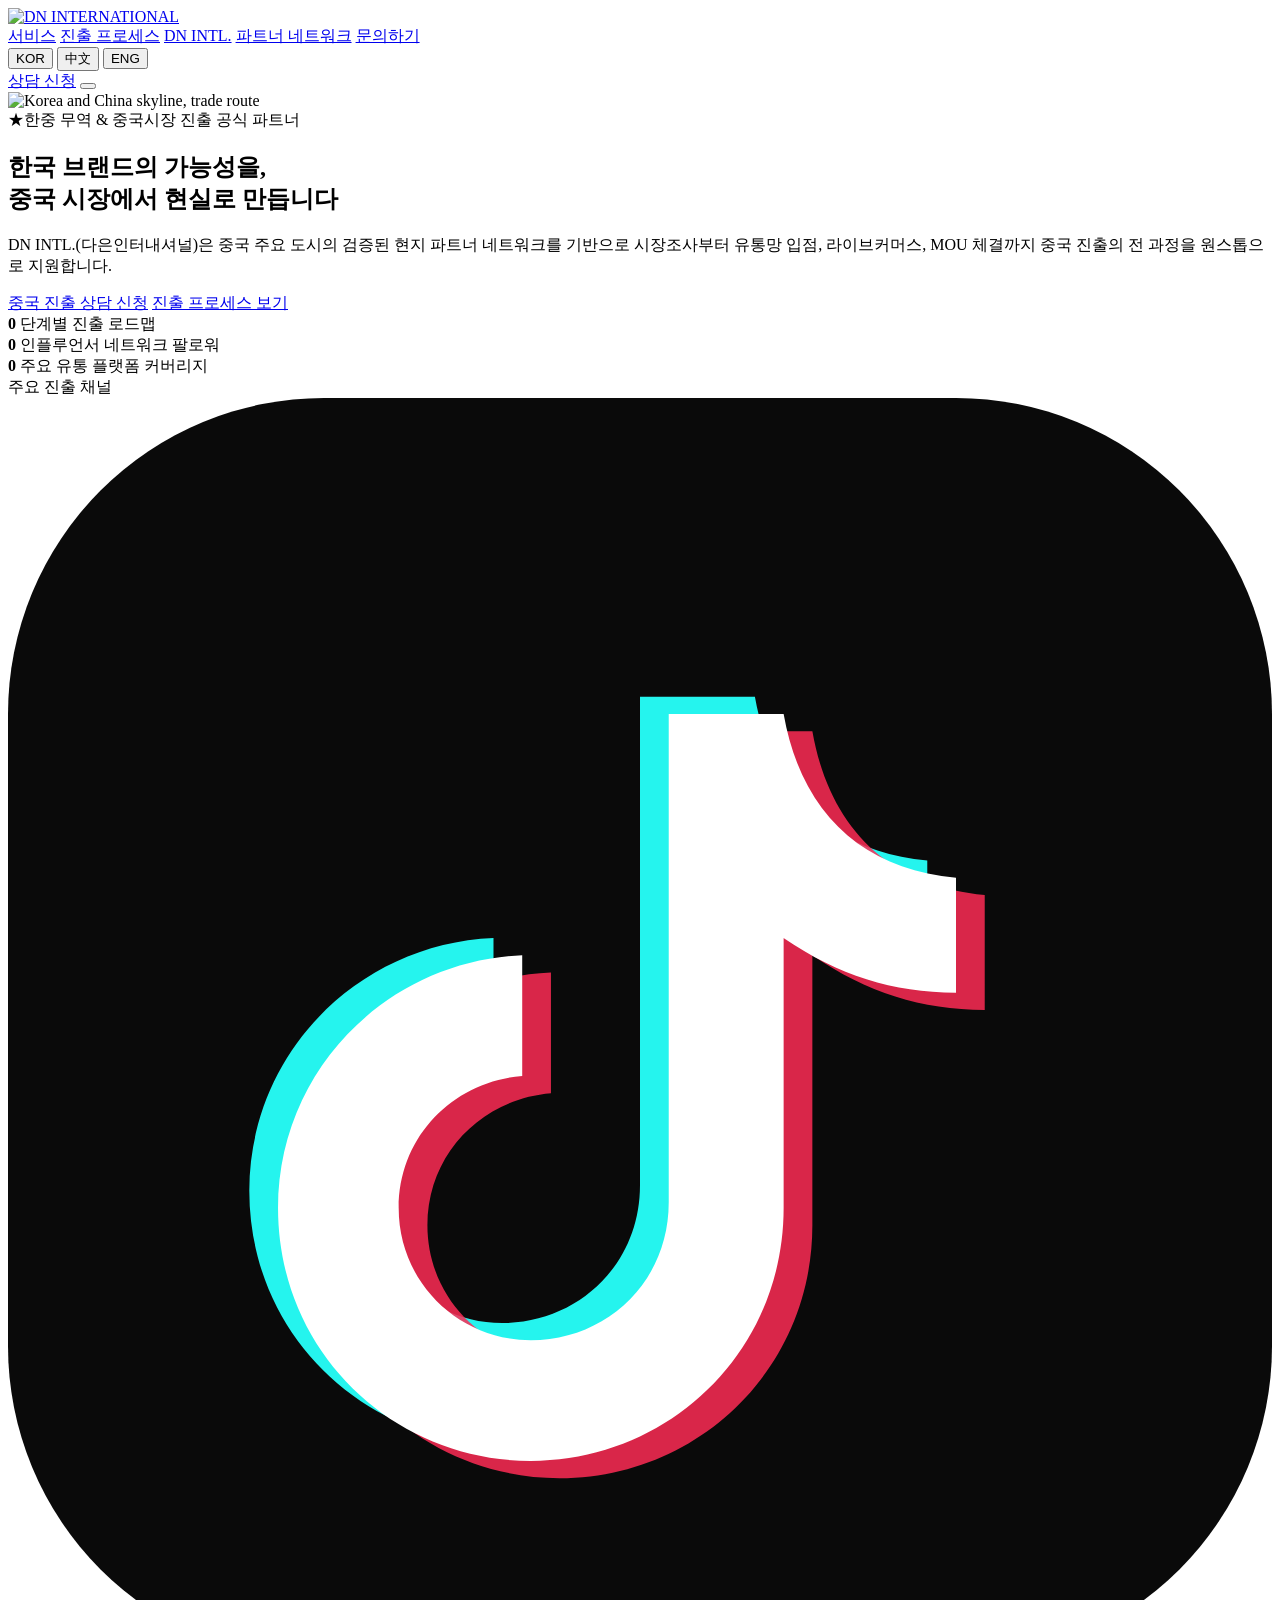
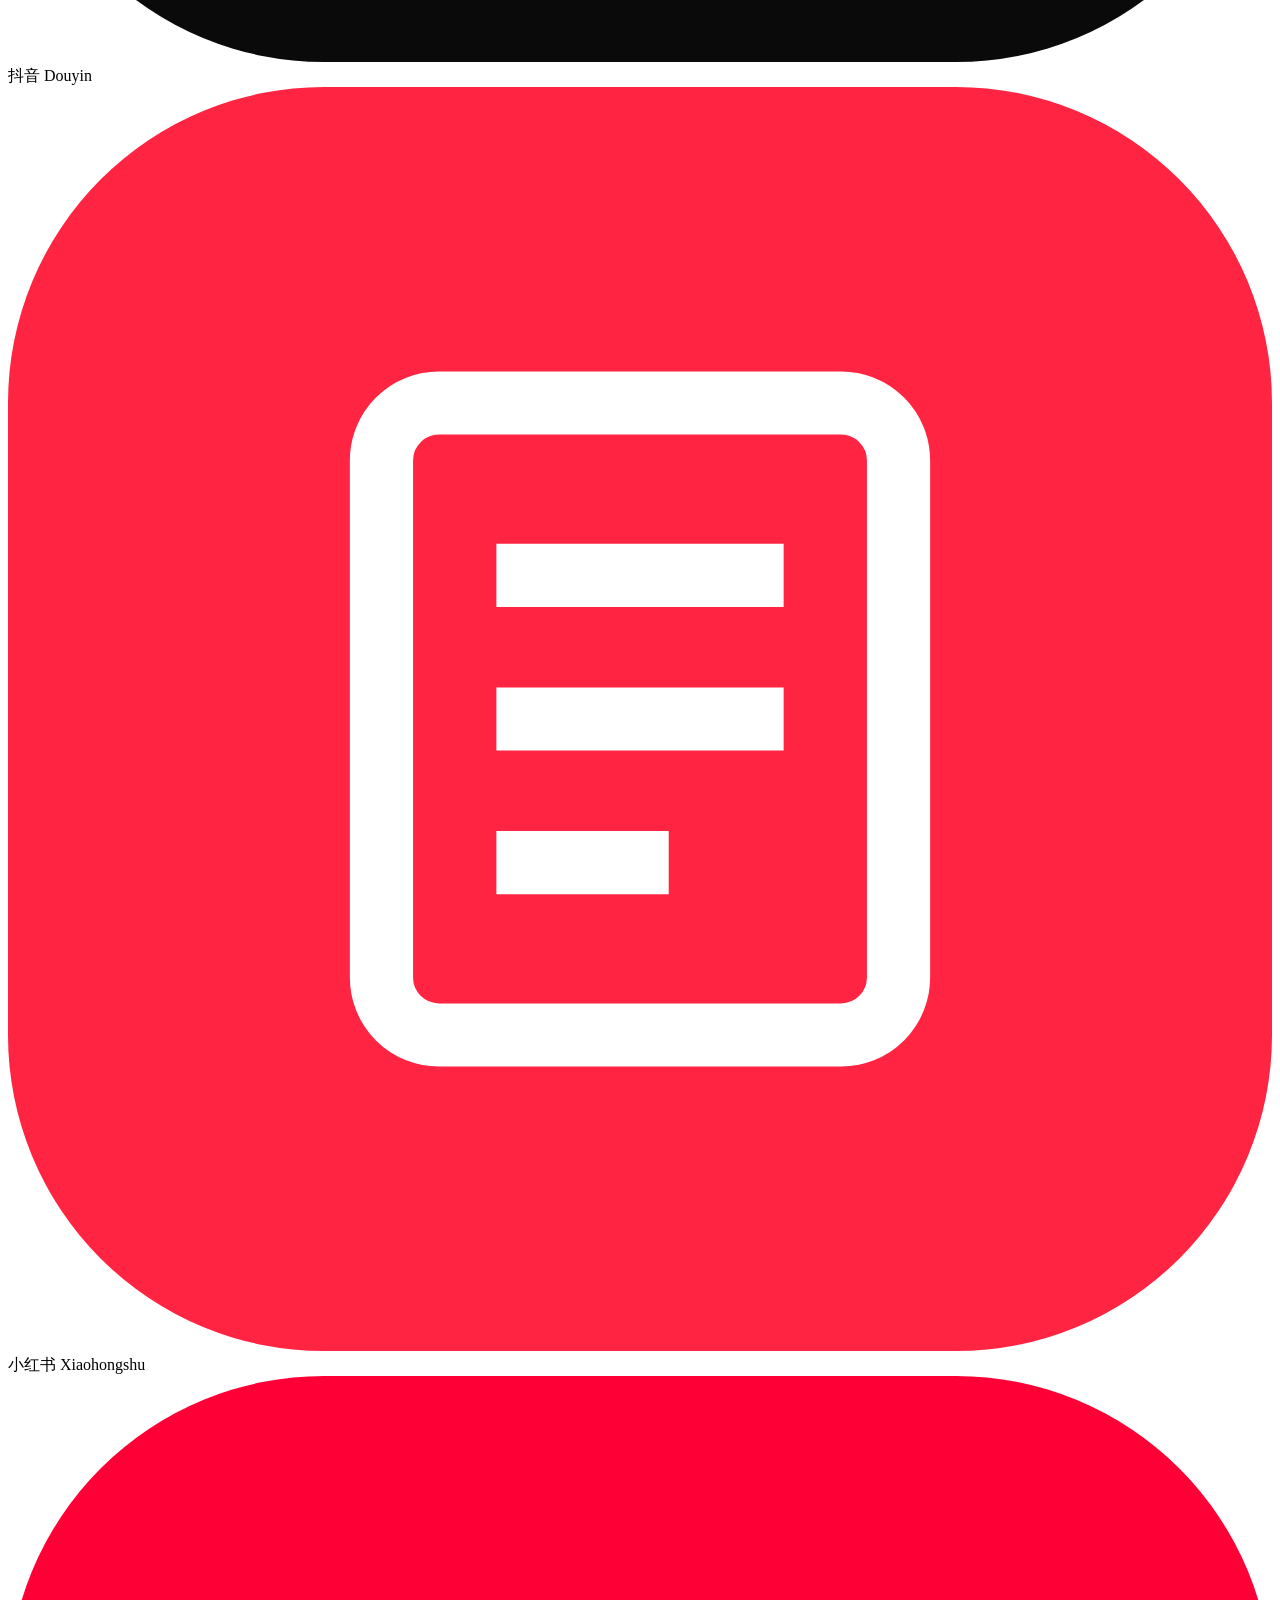
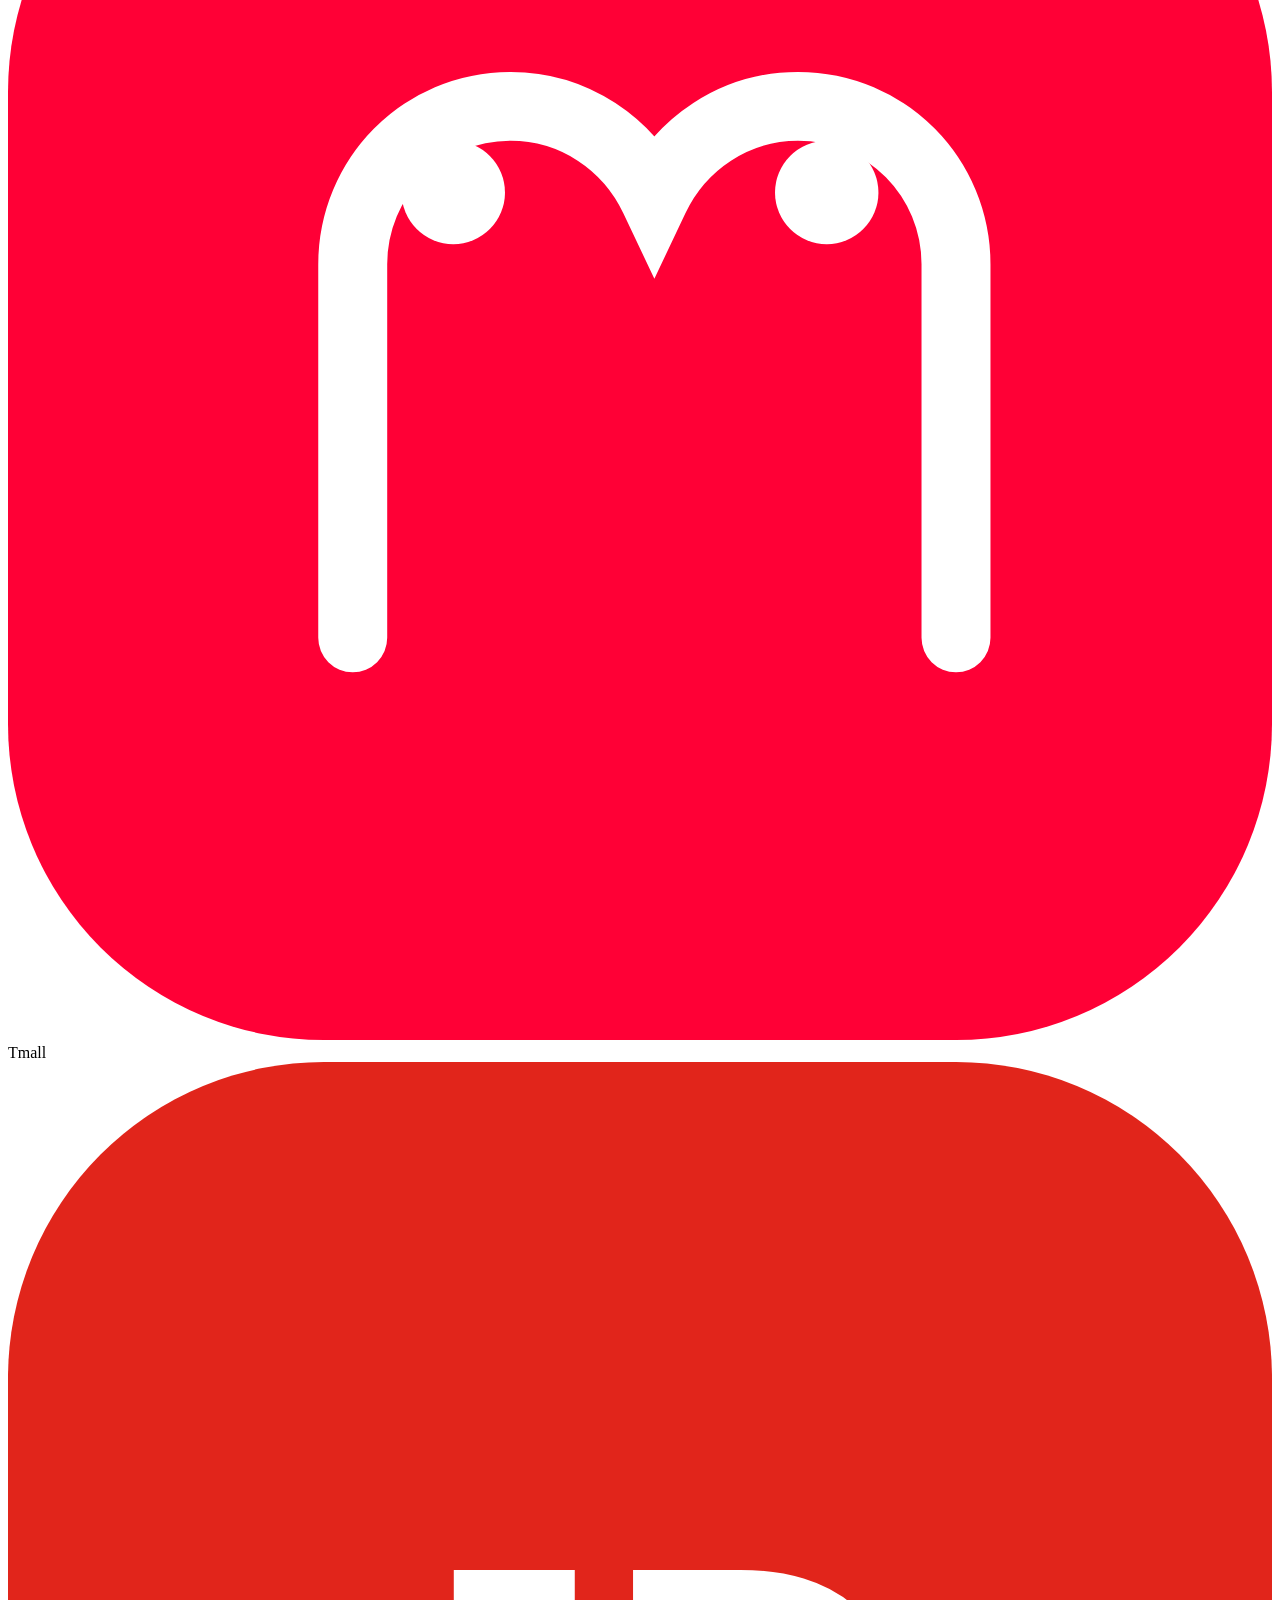
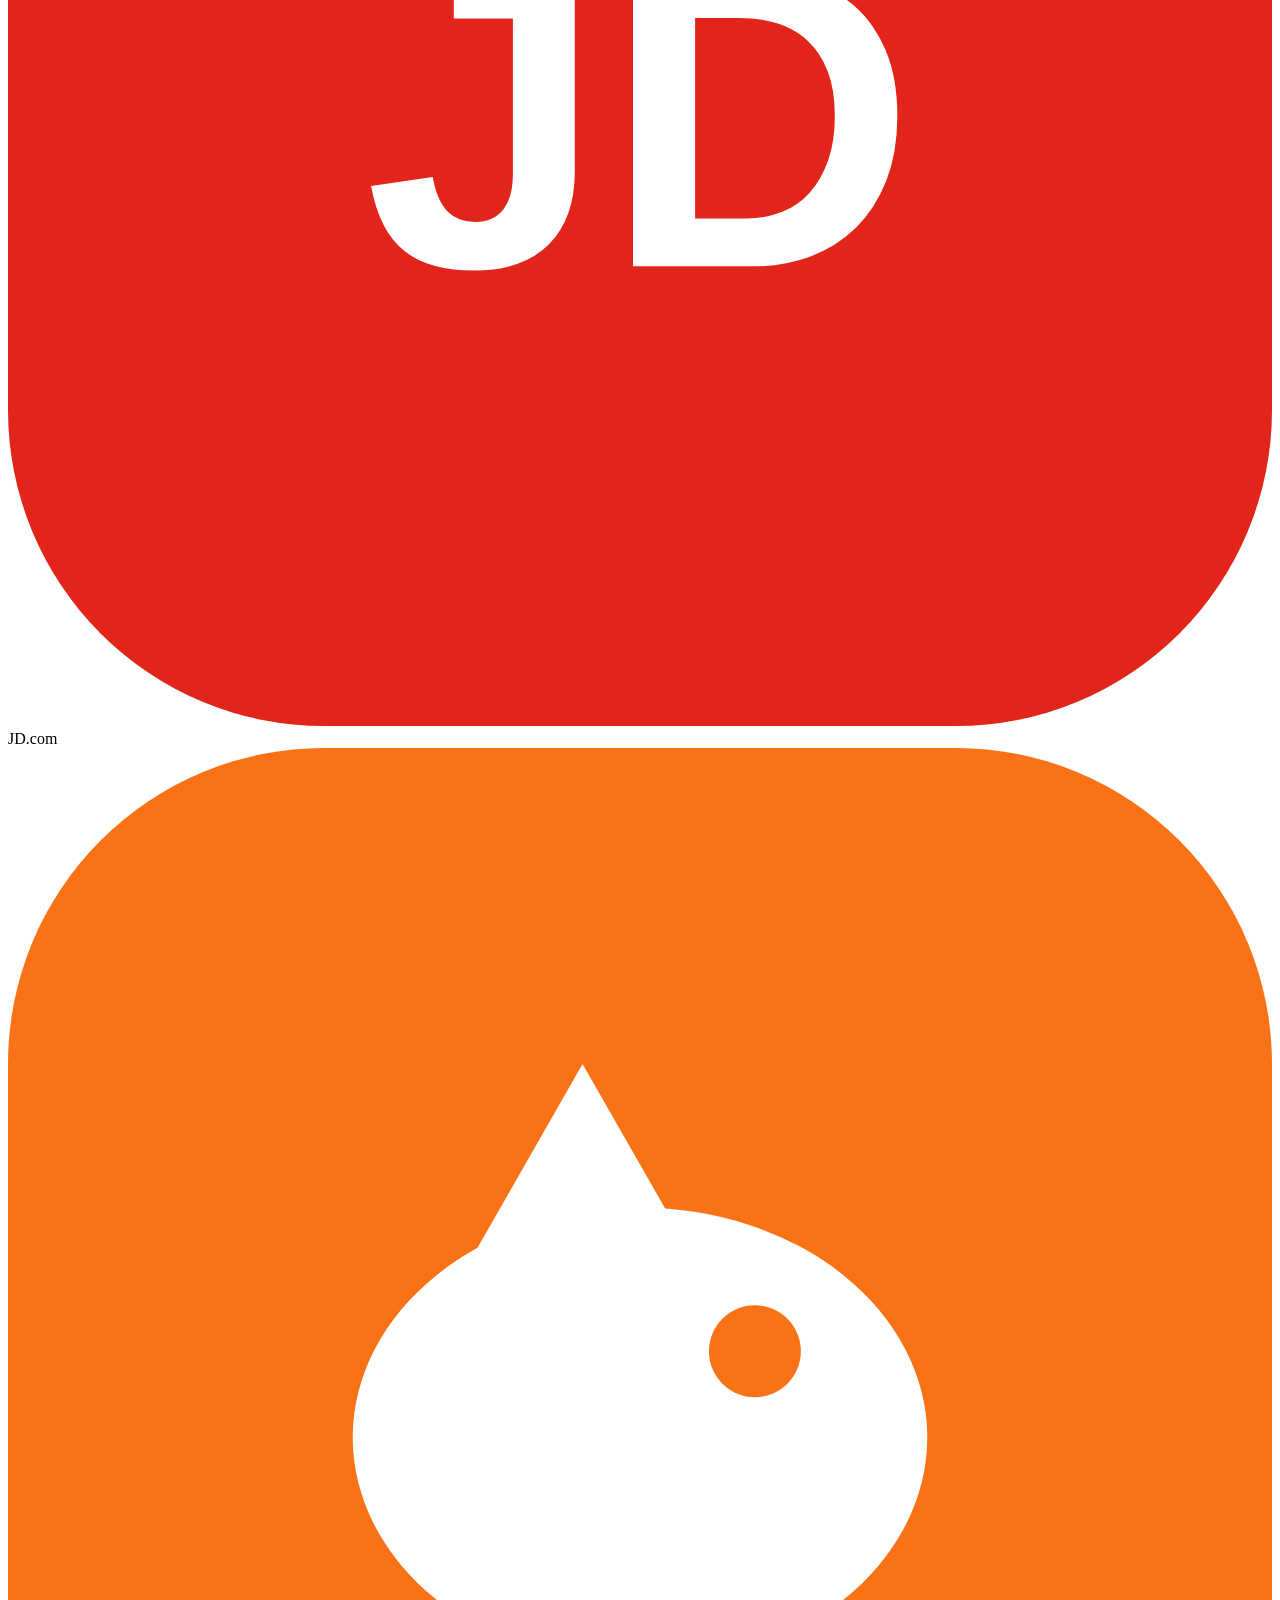
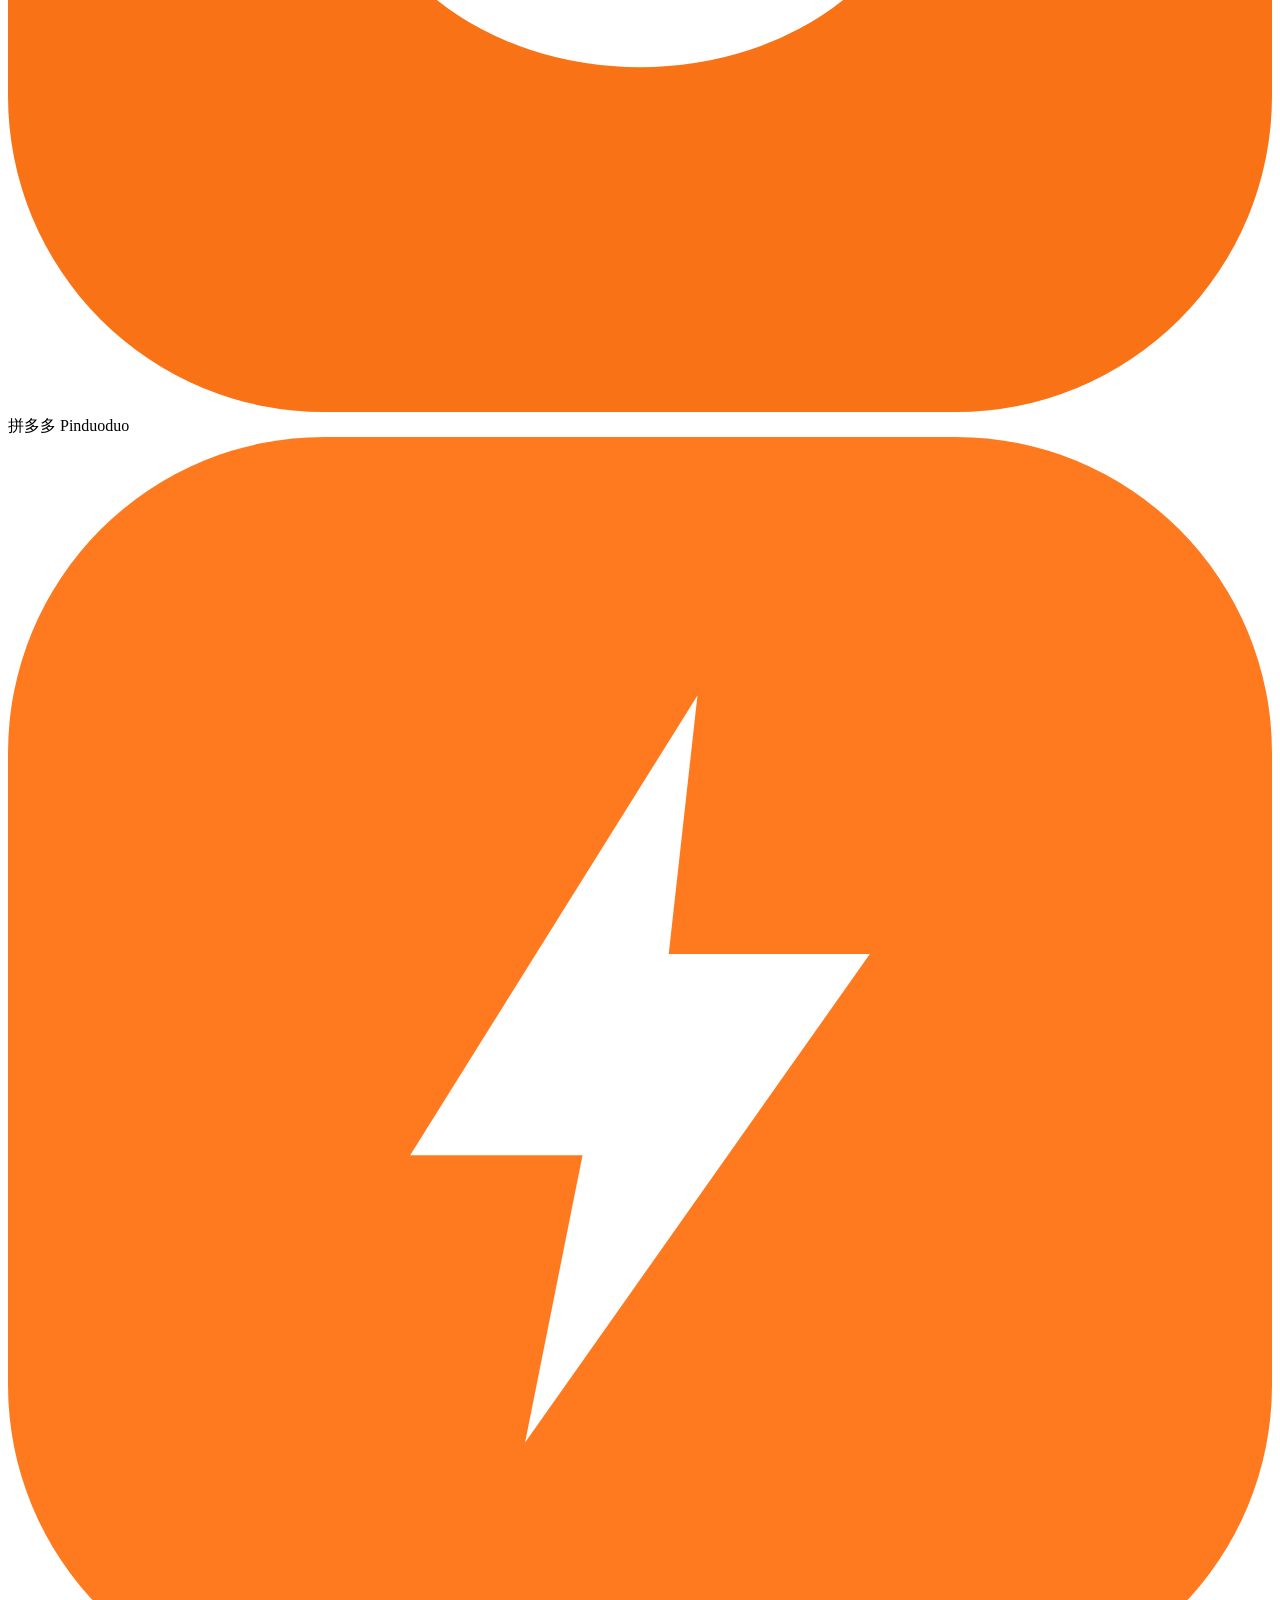
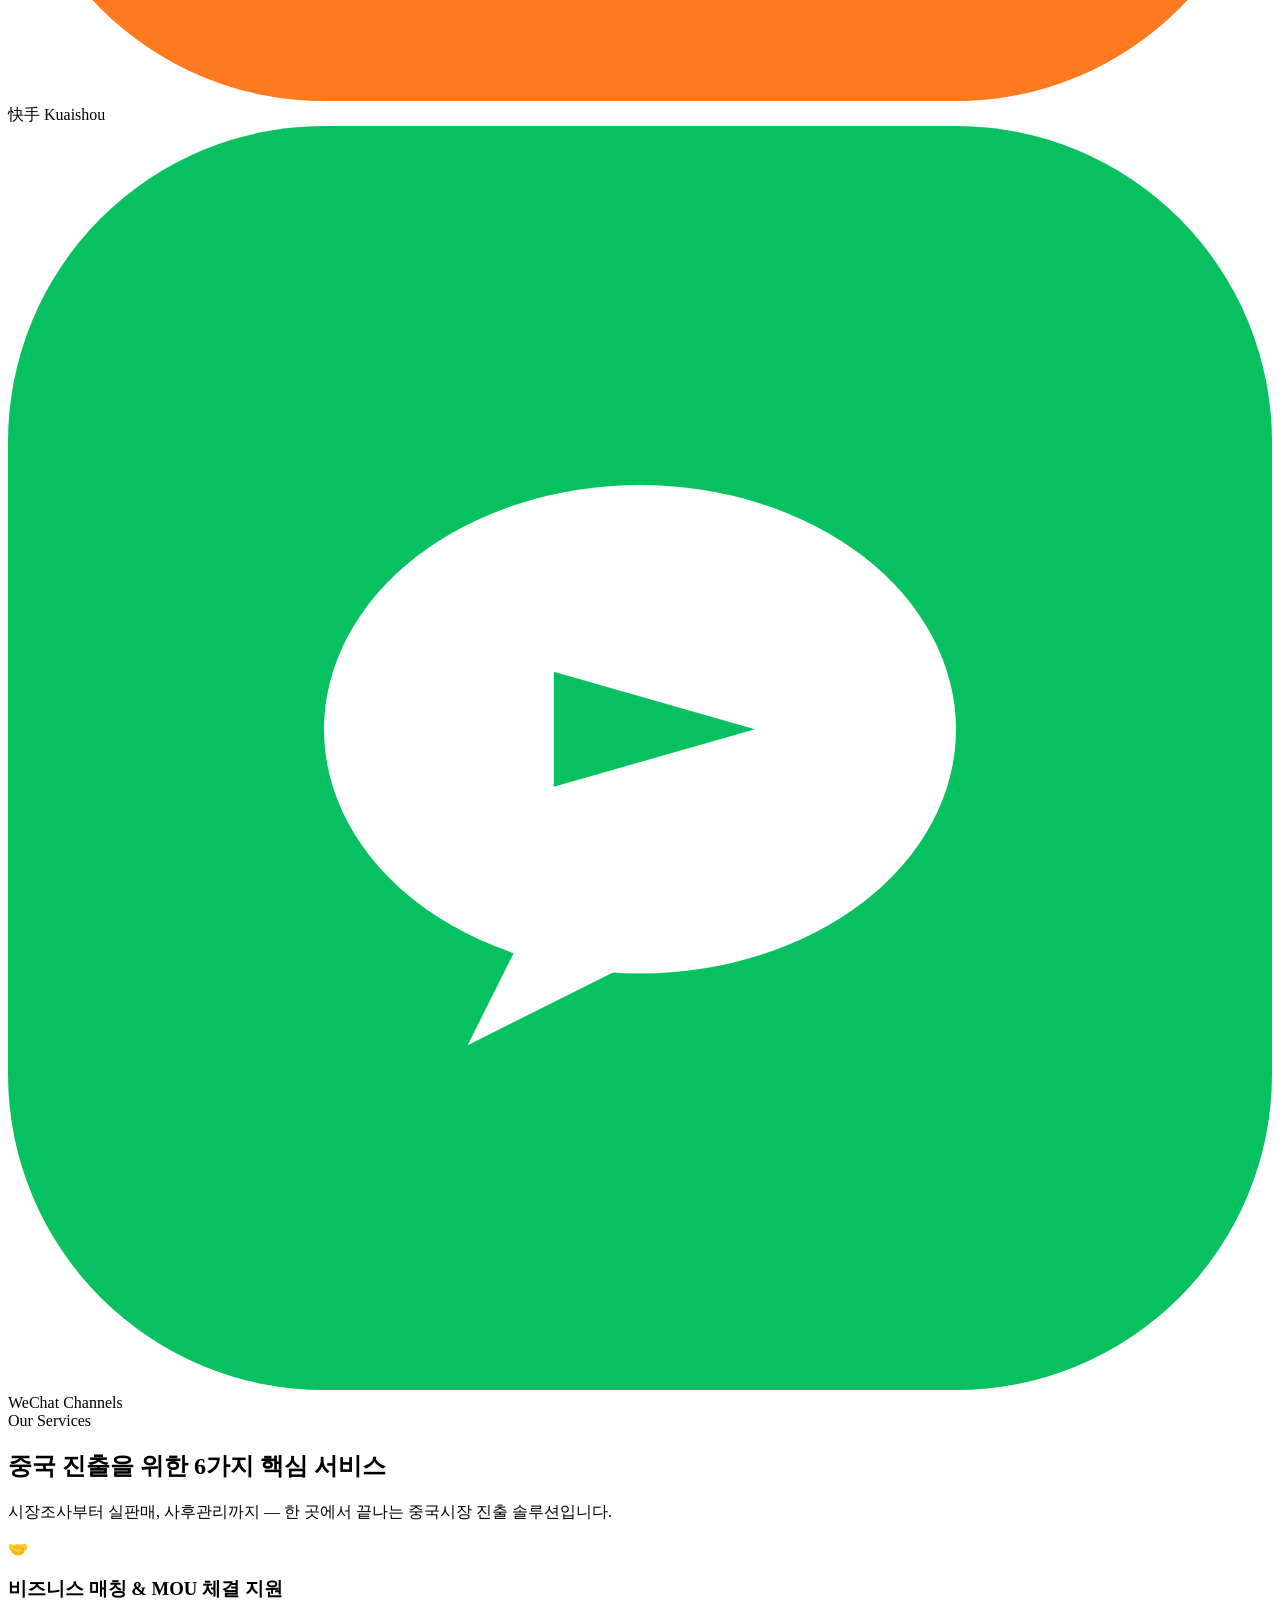
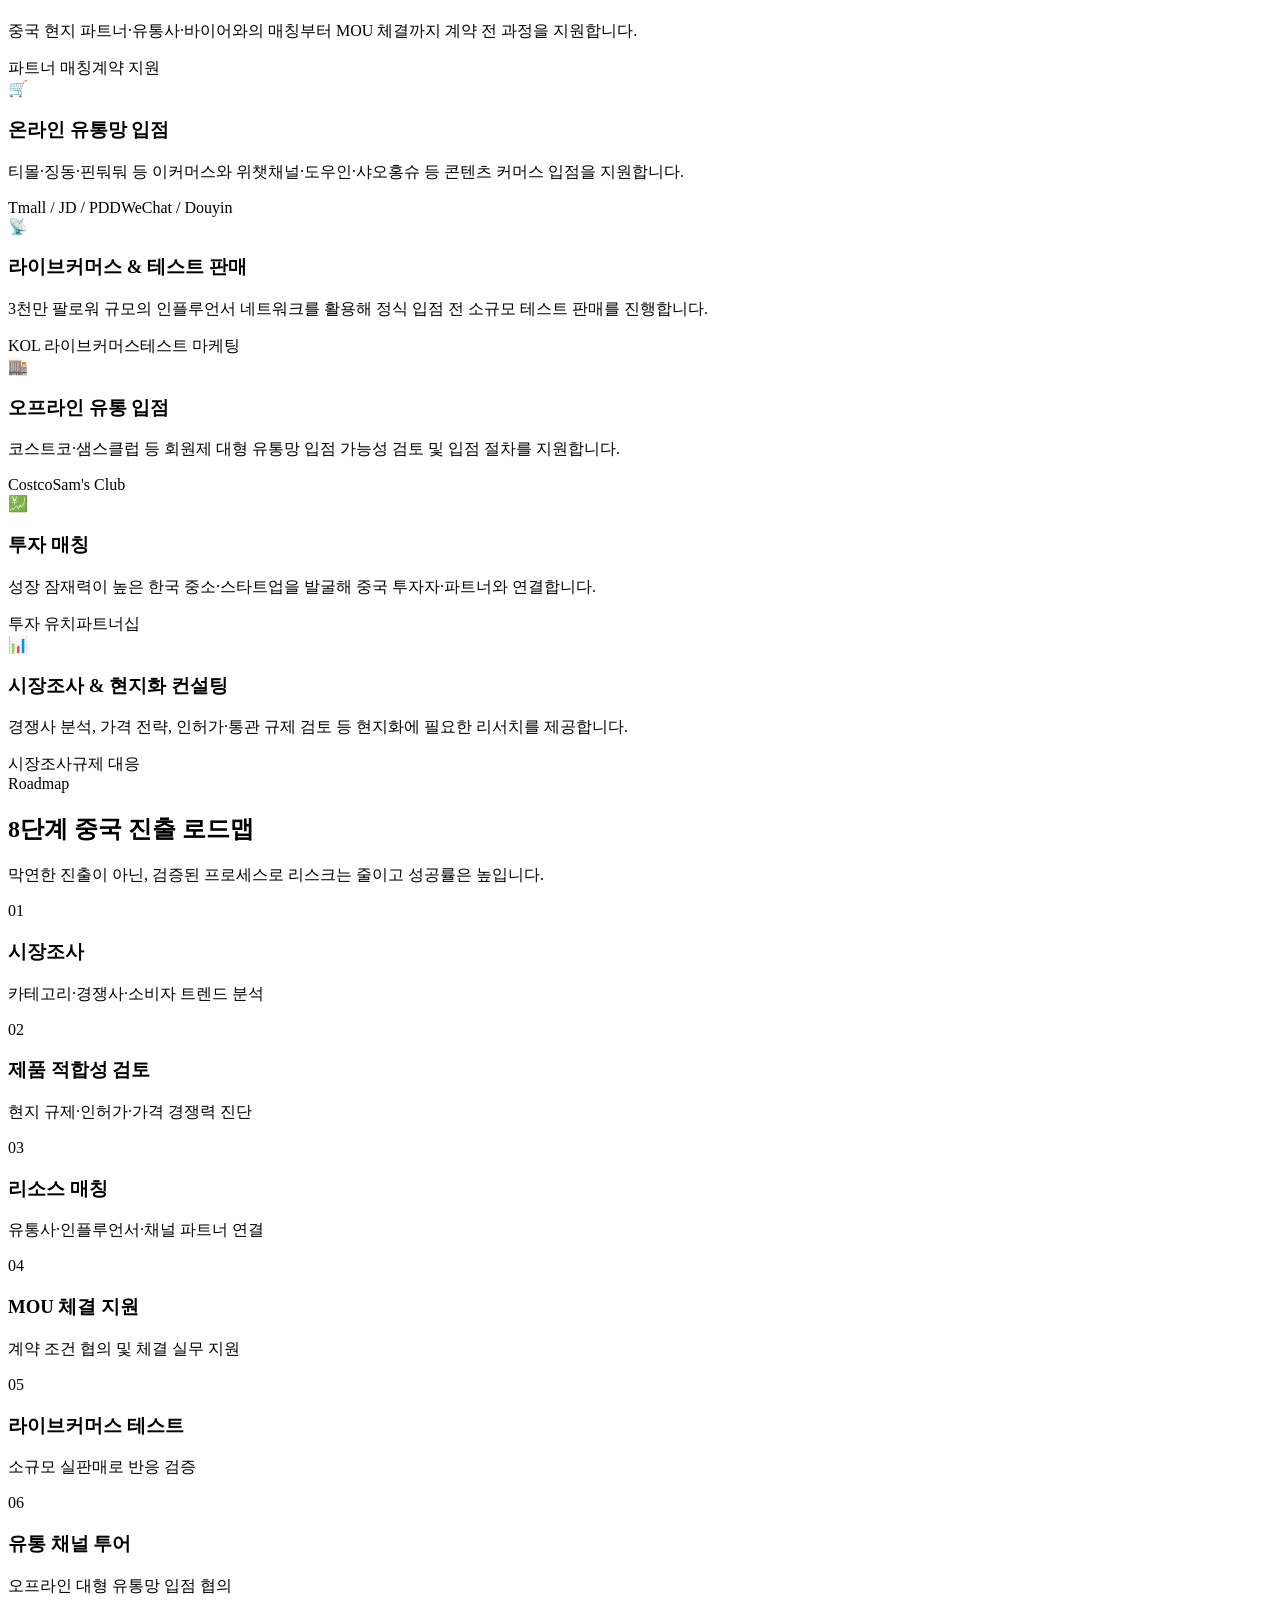
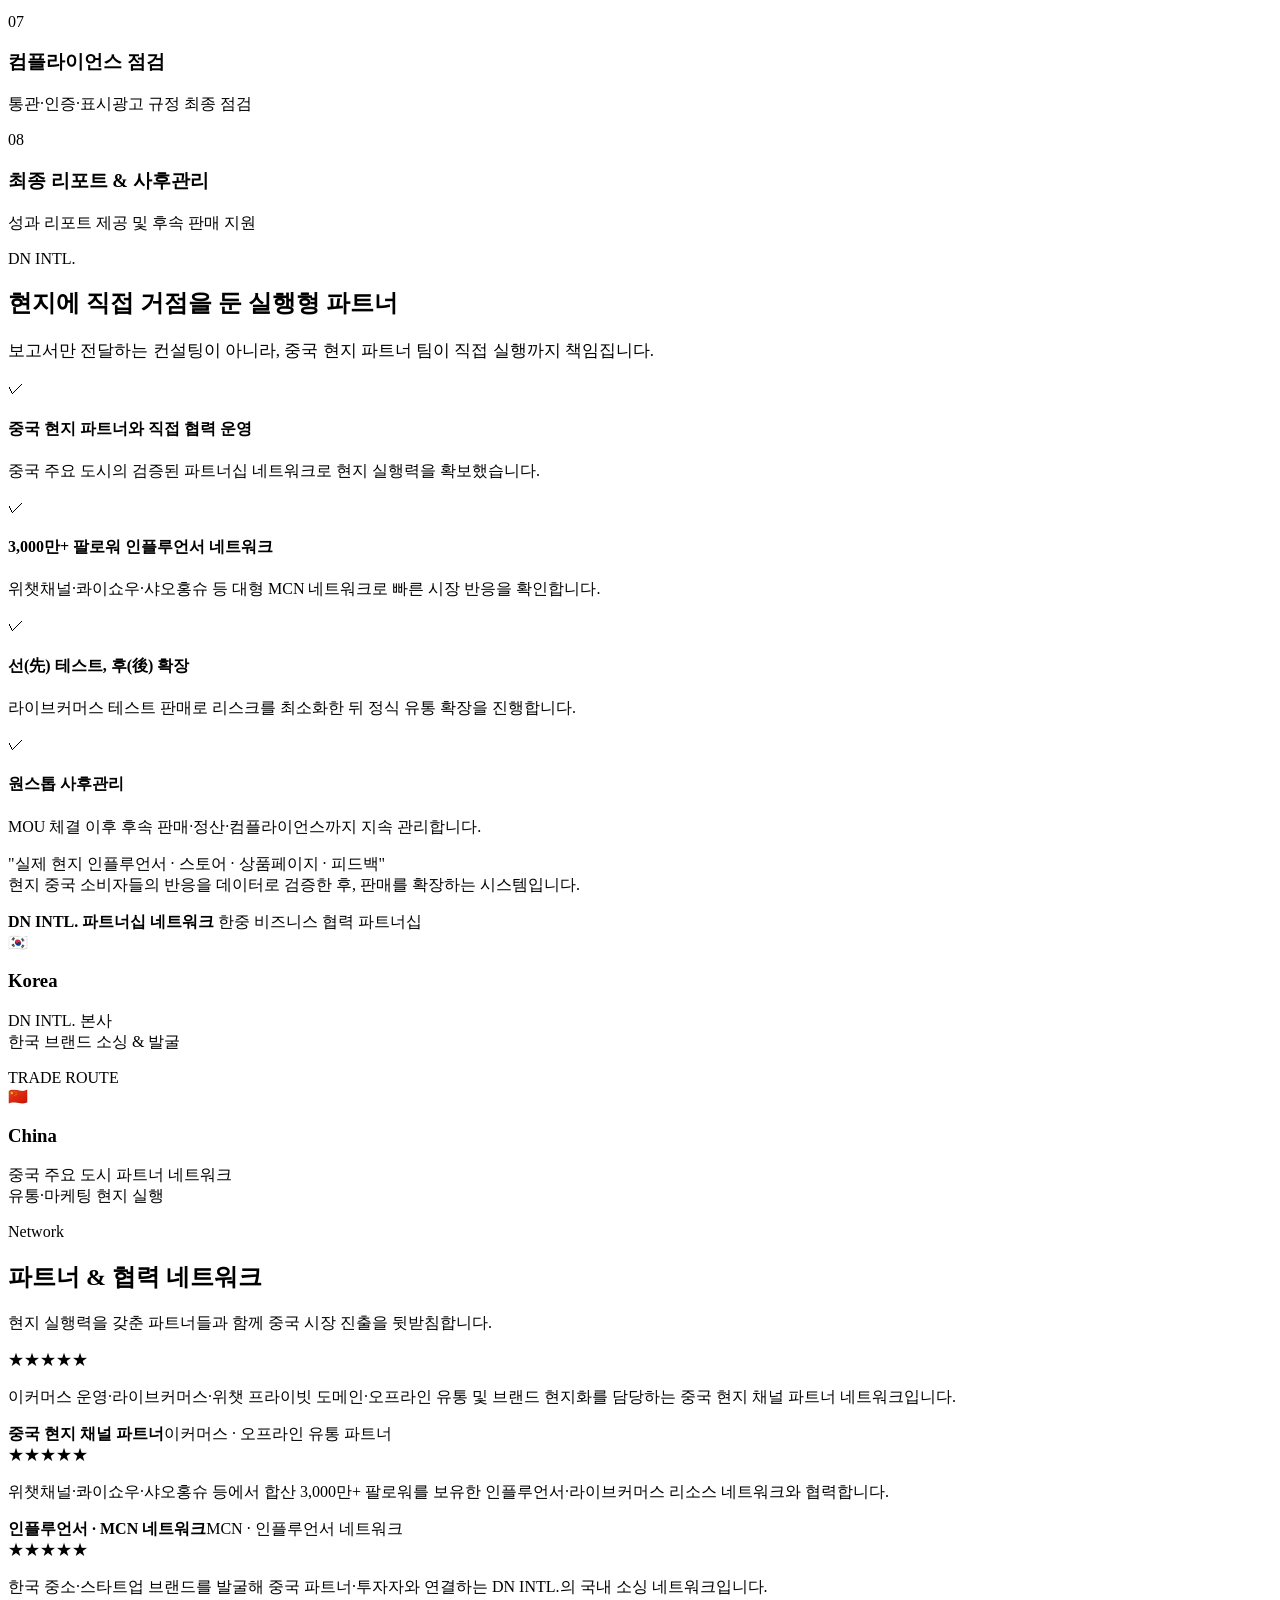
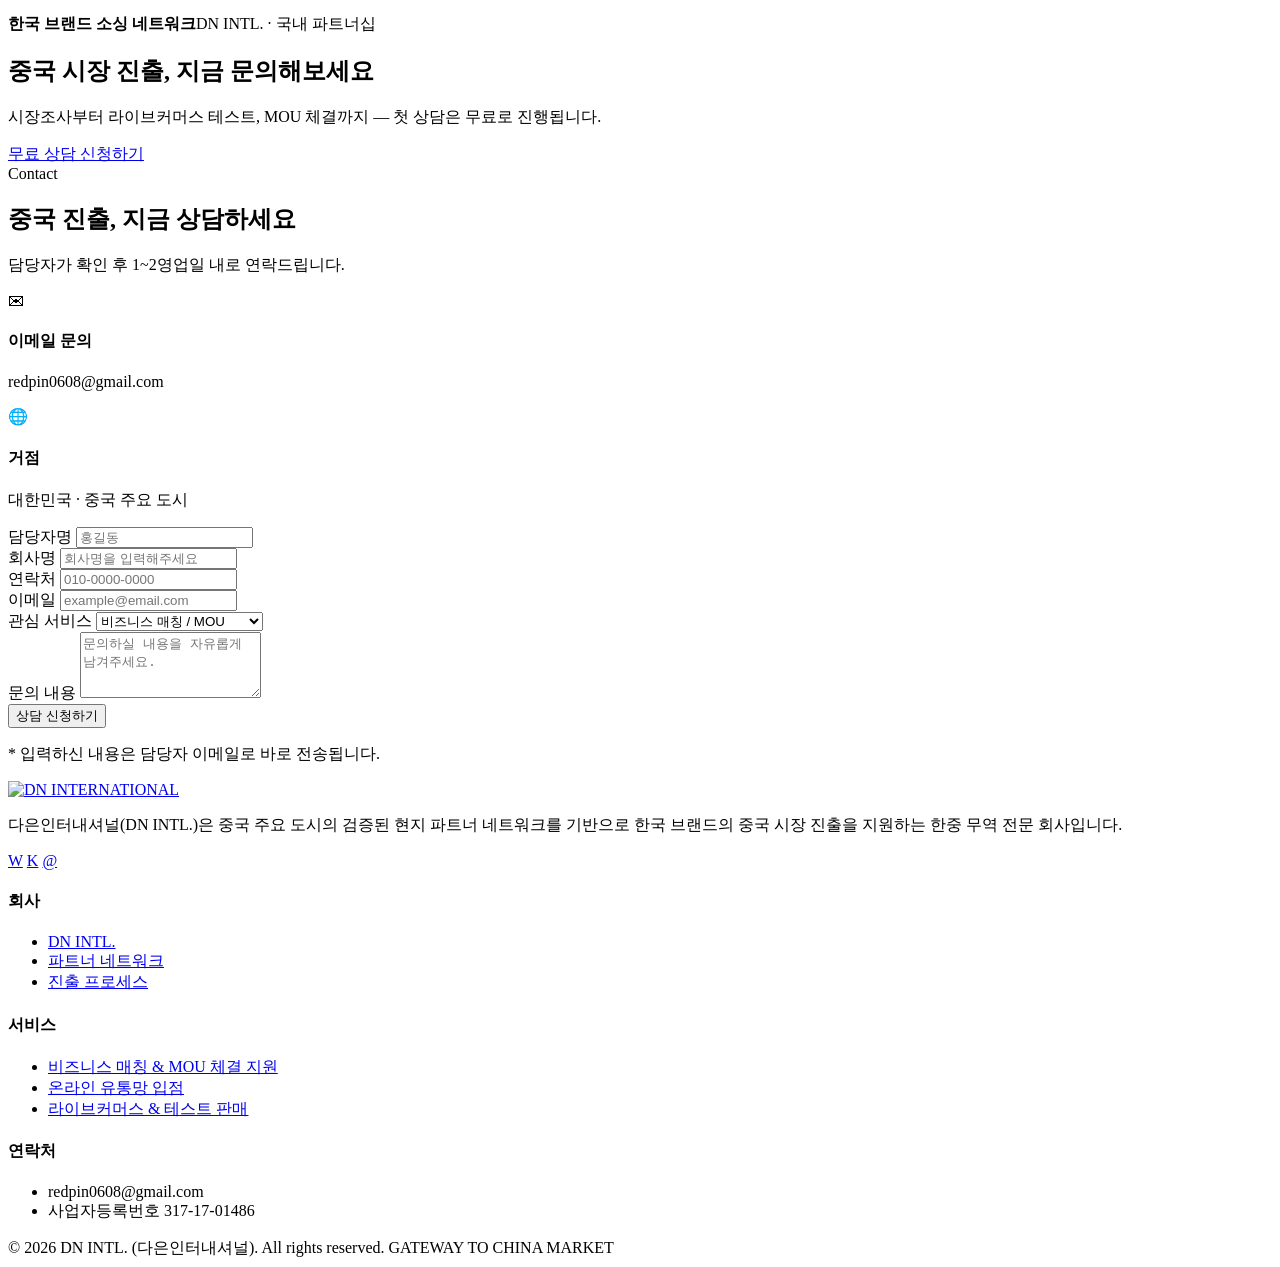
==== index.html @ 49a3643b "Add SEO foundations: favicon, Open Graph tags, robots.txt, sitemap.xml Lays the groundwork for searc" ====
<!doctype html>
<html lang="ko">
<head>
<meta charset="UTF-8">
<meta name="viewport" content="width=device-width, initial-scale=1.0">
<title>DN INTL. (다은인터내셔널) — 한중 무역 &amp; 중국시장 진출 파트너</title>
<meta name="description" content="다은인터내셔널(DN INTL.)은 검증된 중국 현지 파트너 네트워크와 함께 한국 브랜드의 중국 시장 진출을 돕는 한중 무역 전문 파트너입니다.">
<link rel="canonical" href="https://redpin0608-bit.github.io/dn-intl-website/">

<link rel="icon" type="image/png" sizes="32x32" href="assets/img/favicon-32.png">
<link rel="apple-touch-icon" sizes="180x180" href="assets/img/favicon-180.png">
<link rel="icon" type="image/png" sizes="512x512" href="assets/img/favicon-512.png">
<meta name="theme-color" content="#0b1526">

<meta property="og:type" content="website">
<meta property="og:locale" content="ko_KR">
<meta property="og:site_name" content="DN INTL.">
<meta property="og:url" content="https://redpin0608-bit.github.io/dn-intl-website/">
<meta property="og:title" content="DN INTL. (다은인터내셔널) — 한중 무역 & 중국시장 진출 파트너">
<meta property="og:description" content="다은인터내셔널(DN INTL.)은 검증된 중국 현지 파트너 네트워크와 함께 한국 브랜드의 중국 시장 진출을 돕는 한중 무역 전문 파트너입니다.">
<meta property="og:image" content="https://redpin0608-bit.github.io/dn-intl-website/assets/img/hero-banner.jpg">
<meta name="twitter:card" content="summary_large_image">
<meta name="twitter:title" content="DN INTL. (다은인터내셔널) — 한중 무역 & 중국시장 진출 파트너">
<meta name="twitter:description" content="다은인터내셔널(DN INTL.)은 검증된 중국 현지 파트너 네트워크와 함께 한국 브랜드의 중국 시장 진출을 돕는 한중 무역 전문 파트너입니다.">
<meta name="twitter:image" content="https://redpin0608-bit.github.io/dn-intl-website/assets/img/hero-banner.jpg">

<link rel="preconnect" href="https://fonts.googleapis.com">
<link href="https://fonts.googleapis.com/css2?family=Inter:wght@400;500;600;700;800&family=Noto+Sans+SC:wght@400;500;700;800&display=swap" rel="stylesheet">
<link rel="stylesheet" href="https://cdn.jsdelivr.net/gh/orioncactus/pretendard@v1.3.9/dist/web/static/pretendard.css">
<link rel="stylesheet" href="css/style.css">
</head>
<body>

<header class="site-header">
  <div class="container">
    <a href="#top" class="brand">
      <span class="brand-mark brand-mark--full"><img src="assets/img/logo-full.png" alt="DN INTERNATIONAL"></span>
    </a>
    <nav class="nav-main">
      <a href="#services" data-i18n="nav.services">서비스</a>
      <a href="#process" data-i18n="nav.process">진출 프로세스</a>
      <a href="#why" data-i18n="nav.why">DN INTL.</a>
      <a href="#partners" data-i18n="nav.partners">파트너 네트워크</a>
      <a href="#contact" data-i18n="nav.contact">문의하기</a>
    </nav>
    <div class="header-actions">
      <div class="lang-switch">
        <button type="button" data-lang="ko">KOR</button>
        <button type="button" data-lang="zh">中文</button>
        <button type="button" data-lang="en">ENG</button>
      </div>
      <a href="#contact" class="btn btn--dark btn--sm" data-i18n="nav.cta">상담 신청</a>
      <button class="nav-toggle" aria-label="menu" aria-expanded="false"><span></span></button>
    </div>
  </div>
</header>

<main id="top">
  <!-- Hero -->
  <section class="hero hero--photo">
    <img class="hero-photo" src="assets/img/hero-banner.jpg" alt="Korea and China skyline, trade route">
    <div class="hero-photo-overlay"></div>
    <div class="container">
      <div class="hero-copy">
        <span class="hero-badge"><span class="dot">★</span><span data-i18n="hero.badge">한중 무역 &amp; 중국시장 진출 공식 파트너</span></span>
        <h1 data-i18n-html="hero.title">한국 브랜드의 <span class="accent">가능성</span>을,<br>중국 시장에서 현실로 만듭니다</h1>
        <p class="lede" data-i18n="hero.lede">DN INTL.(다은인터내셔널)은 중국 주요 도시의 검증된 현지 파트너 네트워크를 기반으로 시장조사부터 유통망 입점, 라이브커머스, MOU 체결까지 중국 진출의 전 과정을 원스톱으로 지원합니다.</p>
        <div class="hero-cta">
          <a href="#contact" class="btn btn--primary" data-i18n="hero.cta1">중국 진출 상담 신청</a>
          <a href="#process" class="btn btn--ghost" data-i18n="hero.cta2">진출 프로세스 보기</a>
        </div>
        <div class="hero-stats">
          <div class="stat">
            <b><span data-count="8">0</span></b>
            <span data-i18n="hero.stat1">단계별 진출 로드맵</span>
          </div>
          <div class="stat">
            <b><span data-count="30" data-suffix="M+">0</span></b>
            <span data-i18n="hero.stat2">인플루언서 네트워크 팔로워</span>
          </div>
          <div class="stat">
            <b><span data-count="6" data-suffix="+">0</span></b>
            <span data-i18n="hero.stat3">주요 유통 플랫폼 커버리지</span>
          </div>
        </div>
      </div>
    </div>
  </section>

  <!-- Logo strip -->
  <div class="logo-strip">
    <div class="container">
      <span class="label" data-i18n="logostrip.label">주요 진출 채널</span>
      <div class="marks">
        <div class="logo-chip">
          <svg viewBox="0 0 44 44" xmlns="http://www.w3.org/2000/svg"><rect width="44" height="44" rx="11" fill="#0a0a0a"/>
            <path d="M27,11 c0.6,3.4 2.7,5.4 6,5.7 v4 c-2.2,0 -4.1,-0.6 -6,-1.9 v9.4 c0,5 -4,8.8 -8.8,8.8 c-4.8,0 -8.8,-3.8 -8.8,-8.8 c0,-4.8 3.8,-8.6 8.5,-8.8 v4.2 c-2.4,0.2 -4.3,2.1 -4.3,4.6 c0,2.6 2.1,4.6 4.6,4.6 c2.6,0 4.8,-2 4.8,-4.8 V11 Z" fill="#25F4EE" transform="translate(-1,-0.6)"/>
            <path d="M27,11 c0.6,3.4 2.7,5.4 6,5.7 v4 c-2.2,0 -4.1,-0.6 -6,-1.9 v9.4 c0,5 -4,8.8 -8.8,8.8 c-4.8,0 -8.8,-3.8 -8.8,-8.8 c0,-4.8 3.8,-8.6 8.5,-8.8 v4.2 c-2.4,0.2 -4.3,2.1 -4.3,4.6 c0,2.6 2.1,4.6 4.6,4.6 c2.6,0 4.8,-2 4.8,-4.8 V11 Z" fill="#FE2C55" transform="translate(1,0.6)" opacity="0.85"/>
            <path d="M27,11 c0.6,3.4 2.7,5.4 6,5.7 v4 c-2.2,0 -4.1,-0.6 -6,-1.9 v9.4 c0,5 -4,8.8 -8.8,8.8 c-4.8,0 -8.8,-3.8 -8.8,-8.8 c0,-4.8 3.8,-8.6 8.5,-8.8 v4.2 c-2.4,0.2 -4.3,2.1 -4.3,4.6 c0,2.6 2.1,4.6 4.6,4.6 c2.6,0 4.8,-2 4.8,-4.8 V11 Z" fill="#ffffff"/>
          </svg>
          <span>抖音 Douyin</span>
        </div>
        <div class="logo-chip">
          <svg viewBox="0 0 44 44" xmlns="http://www.w3.org/2000/svg"><rect width="44" height="44" rx="11" fill="#FF2442"/>
            <rect x="13" y="11" width="18" height="22" rx="2" fill="none" stroke="#fff" stroke-width="2.2"/>
            <line x1="17" y1="17" x2="27" y2="17" stroke="#fff" stroke-width="2.2"/>
            <line x1="17" y1="22" x2="27" y2="22" stroke="#fff" stroke-width="2.2"/>
            <line x1="17" y1="27" x2="23" y2="27" stroke="#fff" stroke-width="2.2"/>
          </svg>
          <span>小红书 Xiaohongshu</span>
        </div>
        <div class="logo-chip">
          <svg viewBox="0 0 44 44" xmlns="http://www.w3.org/2000/svg"><rect width="44" height="44" rx="11" fill="#FF0036"/>
            <path d="M12,30 V17 c0,-3 2.4,-5.5 5.5,-5.5 c2.2,0 4.1,1.3 5,3.2 c0.9,-1.9 2.8,-3.2 5,-3.2 c3.1,0 5.5,2.5 5.5,5.5 v13" fill="none" stroke="#fff" stroke-width="2.4" stroke-linecap="round"/>
            <circle cx="15.5" cy="14.5" r="1.8" fill="#fff"/><circle cx="28.5" cy="14.5" r="1.8" fill="#fff"/>
          </svg>
          <span>Tmall</span>
        </div>
        <div class="logo-chip">
          <svg viewBox="0 0 44 44" xmlns="http://www.w3.org/2000/svg"><rect width="44" height="44" rx="11" fill="#E1251B"/>
            <text x="22" y="28" font-family="Arial, sans-serif" font-size="15" font-weight="800" fill="#fff" text-anchor="middle">JD</text>
          </svg>
          <span>JD.com</span>
        </div>
        <div class="logo-chip">
          <svg viewBox="0 0 44 44" xmlns="http://www.w3.org/2000/svg"><rect width="44" height="44" rx="11" fill="#F97316"/>
            <ellipse cx="22" cy="24" rx="10" ry="8" fill="#fff"/>
            <polygon points="16,18 20,11 24,18" fill="#fff"/>
            <circle cx="26" cy="21" r="1.6" fill="#F97316"/>
          </svg>
          <span>拼多多 Pinduoduo</span>
        </div>
        <div class="logo-chip">
          <svg viewBox="0 0 44 44" xmlns="http://www.w3.org/2000/svg"><rect width="44" height="44" rx="11" fill="#FF7A1E"/>
            <polygon points="24,9 14,25 20,25 18,35 30,18 23,18" fill="#fff"/>
          </svg>
          <span>快手 Kuaishou</span>
        </div>
        <div class="logo-chip">
          <svg viewBox="0 0 44 44" xmlns="http://www.w3.org/2000/svg"><rect width="44" height="44" rx="11" fill="#07C160"/>
            <ellipse cx="22" cy="21" rx="11" ry="8.5" fill="#fff"/>
            <polygon points="16,32 19,26 24,28" fill="#fff"/>
            <polygon points="19,19 26,21 19,23" fill="#07C160"/>
          </svg>
          <span>WeChat Channels</span>
        </div>
      </div>
    </div>
  </div>

  <!-- Services -->
  <section class="section" id="services">
    <div class="container">
      <div class="section-head center reveal">
        <span class="eyebrow" data-i18n="services.eyebrow">Our Services</span>
        <h2 data-i18n="services.title">중국 진출을 위한 6가지 핵심 서비스</h2>
        <p data-i18n="services.lede">시장조사부터 실판매, 사후관리까지 — 한 곳에서 끝나는 중국시장 진출 솔루션입니다.</p>
      </div>
      <div class="services-grid">
        <div class="service-card reveal">
          <div class="icon">🤝</div>
          <h3 data-i18n="services.s1.title">비즈니스 매칭 &amp; MOU 체결 지원</h3>
          <p data-i18n="services.s1.desc">중국 현지 파트너·유통사·바이어와의 매칭부터 MOU 체결까지 계약 전 과정을 지원합니다.</p>
          <div class="tag-list"><span data-i18n="services.s1.tag1">파트너 매칭</span><span data-i18n="services.s1.tag2">계약 지원</span></div>
        </div>
        <div class="service-card reveal">
          <div class="icon">🛒</div>
          <h3 data-i18n="services.s2.title">온라인 유통망 입점</h3>
          <p data-i18n="services.s2.desc">티몰·징동·핀둬둬 등 이커머스와 위챗채널·도우인·샤오홍슈 등 콘텐츠 커머스 입점을 지원합니다.</p>
          <div class="tag-list"><span>Tmall / JD / PDD</span><span>WeChat / Douyin</span></div>
        </div>
        <div class="service-card reveal">
          <div class="icon">📡</div>
          <h3 data-i18n="services.s3.title">라이브커머스 &amp; 테스트 판매</h3>
          <p data-i18n="services.s3.desc">3천만 팔로워 규모의 인플루언서 네트워크를 활용해 정식 입점 전 소규모 테스트 판매를 진행합니다.</p>
          <div class="tag-list"><span data-i18n="services.s3.tag1">KOL 라이브커머스</span><span data-i18n="services.s3.tag2">테스트 마케팅</span></div>
        </div>
        <div class="service-card reveal">
          <div class="icon">🏬</div>
          <h3 data-i18n="services.s4.title">오프라인 유통 입점</h3>
          <p data-i18n="services.s4.desc">코스트코·샘스클럽 등 회원제 대형 유통망 입점 가능성 검토 및 입점 절차를 지원합니다.</p>
          <div class="tag-list"><span>Costco</span><span>Sam's Club</span></div>
        </div>
        <div class="service-card reveal">
          <div class="icon">💹</div>
          <h3 data-i18n="services.s5.title">투자 매칭</h3>
          <p data-i18n="services.s5.desc">성장 잠재력이 높은 한국 중소·스타트업을 발굴해 중국 투자자·파트너와 연결합니다.</p>
          <div class="tag-list"><span data-i18n="services.s5.tag1">투자 유치</span><span data-i18n="services.s5.tag2">파트너십</span></div>
        </div>
        <div class="service-card reveal">
          <div class="icon">📊</div>
          <h3 data-i18n="services.s6.title">시장조사 &amp; 현지화 컨설팅</h3>
          <p data-i18n="services.s6.desc">경쟁사 분석, 가격 전략, 인허가·통관 규제 검토 등 현지화에 필요한 리서치를 제공합니다.</p>
          <div class="tag-list"><span data-i18n="services.s6.tag1">시장조사</span><span data-i18n="services.s6.tag2">규제 대응</span></div>
        </div>
      </div>
    </div>
  </section>

  <!-- Process -->
  <section class="section section--navy" id="process">
    <div class="container">
      <div class="section-head center reveal">
        <span class="eyebrow" data-i18n="process.eyebrow">Roadmap</span>
        <h2 data-i18n="process.title">8단계 중국 진출 로드맵</h2>
        <p data-i18n="process.lede">막연한 진출이 아닌, 검증된 프로세스로 리스크는 줄이고 성공률은 높입니다.</p>
      </div>
      <div class="process-list">
        <div class="process-step reveal">
          <div class="num">01</div>
          <h3 data-i18n="process.p1.title">시장조사</h3>
          <p data-i18n="process.p1.desc">카테고리·경쟁사·소비자 트렌드 분석</p>
        </div>
        <div class="process-step reveal">
          <div class="num">02</div>
          <h3 data-i18n="process.p2.title">제품 적합성 검토</h3>
          <p data-i18n="process.p2.desc">현지 규제·인허가·가격 경쟁력 진단</p>
        </div>
        <div class="process-step reveal">
          <div class="num">03</div>
          <h3 data-i18n="process.p3.title">리소스 매칭</h3>
          <p data-i18n="process.p3.desc">유통사·인플루언서·채널 파트너 연결</p>
        </div>
        <div class="process-step reveal">
          <div class="num">04</div>
          <h3 data-i18n="process.p4.title">MOU 체결 지원</h3>
          <p data-i18n="process.p4.desc">계약 조건 협의 및 체결 실무 지원</p>
        </div>
        <div class="process-step reveal">
          <div class="num">05</div>
          <h3 data-i18n="process.p5.title">라이브커머스 테스트</h3>
          <p data-i18n="process.p5.desc">소규모 실판매로 반응 검증</p>
        </div>
        <div class="process-step reveal">
          <div class="num">06</div>
          <h3 data-i18n="process.p6.title">유통 채널 투어</h3>
          <p data-i18n="process.p6.desc">오프라인 대형 유통망 입점 협의</p>
        </div>
        <div class="process-step reveal">
          <div class="num">07</div>
          <h3 data-i18n="process.p7.title">컴플라이언스 점검</h3>
          <p data-i18n="process.p7.desc">통관·인증·표시광고 규정 최종 점검</p>
        </div>
        <div class="process-step reveal">
          <div class="num">08</div>
          <h3 data-i18n="process.p8.title">최종 리포트 &amp; 사후관리</h3>
          <p data-i18n="process.p8.desc">성과 리포트 제공 및 후속 판매 지원</p>
        </div>
      </div>
    </div>
  </section>

  <!-- Why us -->
  <section class="section" id="why">
    <div class="container">
      <div class="why-grid">
        <div class="reveal">
          <span class="eyebrow" data-i18n="why.eyebrow">DN INTL.</span>
          <h2 data-i18n-html="why.title">현지에 직접 거점을 둔 <span class="accent">실행형 파트너</span></h2>
          <p style="margin-top:16px;color:var(--color-ink-soft);font-size:17px;" data-i18n="why.lede">보고서만 전달하는 컨설팅이 아니라, 중국 현지 파트너 팀이 직접 실행까지 책임집니다.</p>
          <div class="why-list">
            <div class="why-item">
              <div class="check">✓</div>
              <div><h4 data-i18n="why.i1.title">중국 현지 파트너와 직접 협력 운영</h4><p data-i18n="why.i1.desc">중국 주요 도시의 검증된 파트너십 네트워크로 현지 실행력을 확보했습니다.</p></div>
            </div>
            <div class="why-item">
              <div class="check">✓</div>
              <div><h4 data-i18n="why.i2.title">3,000만+ 팔로워 인플루언서 네트워크</h4><p data-i18n="why.i2.desc">위챗채널·콰이쇼우·샤오홍슈 등 대형 MCN 네트워크로 빠른 시장 반응을 확인합니다.</p></div>
            </div>
            <div class="why-item">
              <div class="check">✓</div>
              <div><h4 data-i18n="why.i3.title">선(先) 테스트, 후(後) 확장</h4><p data-i18n="why.i3.desc">라이브커머스 테스트 판매로 리스크를 최소화한 뒤 정식 유통 확장을 진행합니다.</p></div>
            </div>
            <div class="why-item">
              <div class="check">✓</div>
              <div><h4 data-i18n="why.i4.title">원스톱 사후관리</h4><p data-i18n="why.i4.desc">MOU 체결 이후 후속 판매·정산·컴플라이언스까지 지속 관리합니다.</p></div>
            </div>
          </div>
        </div>
        <div class="why-panel reveal">
          <p class="quote" data-i18n-html="why.panel.quote">"실제 현지 인플루언서 · 스토어 · 상품페이지 · 피드백"<br>현지 중국 소비자들의 반응을 데이터로 검증한 후, 판매를 확장하는 시스템입니다.</p>
          <div class="who">
            <div class="avatar"></div>
            <div>
              <b data-i18n="why.panel.name">DN INTL. 파트너십 네트워크</b>
              <span data-i18n="why.panel.role">한중 비즈니스 협력 파트너십</span>
            </div>
          </div>
        </div>
      </div>
    </div>
  </section>

  <!-- Route -->
  <section class="section section--alt">
    <div class="container">
      <div class="route-panel reveal">
        <div class="route-city">
          <div class="flag">🇰🇷</div>
          <h3 data-i18n="route.kr.title">Korea</h3>
          <p data-i18n-html="route.kr.desc">DN INTL. 본사<br>한국 브랜드 소싱 &amp; 발굴</p>
        </div>
        <div class="route-mid">
          <div class="line"></div>
          <span data-i18n="route.mid">TRADE ROUTE</span>
        </div>
        <div class="route-city">
          <div class="flag">🇨🇳</div>
          <h3 data-i18n="route.cn.title">China</h3>
          <p data-i18n-html="route.cn.desc">중국 주요 도시 파트너 네트워크<br>유통·마케팅 현지 실행</p>
        </div>
      </div>
    </div>
  </section>

  <!-- Partners -->
  <section class="section" id="partners">
    <div class="container">
      <div class="section-head center reveal">
        <span class="eyebrow" data-i18n="partners.eyebrow">Network</span>
        <h2 data-i18n="partners.title">파트너 &amp; 협력 네트워크</h2>
        <p data-i18n="partners.lede">현지 실행력을 갖춘 파트너들과 함께 중국 시장 진출을 뒷받침합니다.</p>
      </div>
      <div class="testi-grid">
        <div class="testi-card reveal">
          <div class="stars">★★★★★</div>
          <p class="body" data-i18n="partners.p1.desc">이커머스 운영·라이브커머스·위챗 프라이빗 도메인·오프라인 유통 및 브랜드 현지화를 담당하는 중국 현지 채널 파트너 네트워크입니다.</p>
          <div class="testi-foot">
            <div class="avatar"></div>
            <div><b data-i18n="partners.p1.name">중국 현지 채널 파트너</b><span data-i18n="partners.p1.role">이커머스 · 오프라인 유통 파트너</span></div>
          </div>
        </div>
        <div class="testi-card reveal">
          <div class="stars">★★★★★</div>
          <p class="body" data-i18n="partners.p2.desc">위챗채널·콰이쇼우·샤오홍슈 등에서 합산 3,000만+ 팔로워를 보유한 인플루언서·라이브커머스 리소스 네트워크와 협력합니다.</p>
          <div class="testi-foot">
            <div class="avatar"></div>
            <div><b data-i18n="partners.p2.name">인플루언서 · MCN 네트워크</b><span data-i18n="partners.p2.role">MCN · 인플루언서 네트워크</span></div>
          </div>
        </div>
        <div class="testi-card reveal">
          <div class="stars">★★★★★</div>
          <p class="body" data-i18n="partners.p3.desc">한국 중소·스타트업 브랜드를 발굴해 중국 파트너·투자자와 연결하는 DN INTL.의 국내 소싱 네트워크입니다.</p>
          <div class="testi-foot">
            <div class="avatar"></div>
            <div><b data-i18n="partners.p3.name">한국 브랜드 소싱 네트워크</b><span data-i18n="partners.p3.role">DN INTL. · 국내 파트너십</span></div>
          </div>
        </div>
      </div>
    </div>
  </section>

  <!-- CTA banner -->
  <section class="section">
    <div class="container">
      <div class="cta-banner reveal">
        <div>
          <h2 data-i18n="cta.title">중국 시장 진출, 지금 문의해보세요</h2>
          <p data-i18n-html="cta.lede">시장조사부터 라이브커머스 테스트, MOU 체결까지 — <span style="white-space:nowrap">첫 상담은 무료로 진행됩니다.</span></p>
        </div>
        <a href="#contact" class="btn btn--primary" data-i18n="cta.btn">무료 상담 신청하기</a>
      </div>
    </div>
  </section>

  <!-- Contact -->
  <section class="section section--alt" id="contact">
    <div class="container">
      <div class="section-head reveal">
        <span class="eyebrow" data-i18n="contact.eyebrow">Contact</span>
        <h2 data-i18n="contact.title">중국 진출, 지금 상담하세요</h2>
        <p data-i18n="contact.lede">담당자가 확인 후 1~2영업일 내로 연락드립니다.</p>
      </div>
      <div class="contact-grid">
        <div class="contact-info reveal">
          <div class="item">
            <div class="icon">✉</div>
            <div><h4 data-i18n="contact.email.label">이메일 문의</h4><p>redpin0608@gmail.com</p></div>
          </div>
          <div class="item">
            <div class="icon">🌐</div>
            <div><h4 data-i18n="contact.office.label">거점</h4><p data-i18n="contact.office.value">대한민국 · 중국 주요 도시</p></div>
          </div>
        </div>
        <div class="contact-form reveal">
          <form id="contact-form">
            <input type="hidden" name="_subject" value="[DN INTL.] 웹사이트 상담 신청">
            <input type="hidden" name="_template" value="table">
            <input type="text" name="_honey" style="display:none" tabindex="-1" autocomplete="off">
            <div class="form-row">
              <div class="form-field">
                <label data-i18n="form.name">담당자명</label>
                <input type="text" name="name" data-i18n-placeholder="form.name.ph" placeholder="홍길동" required>
              </div>
              <div class="form-field">
                <label data-i18n="form.company">회사명</label>
                <input type="text" name="company" data-i18n-placeholder="form.company.ph" placeholder="회사명을 입력해주세요">
              </div>
            </div>
            <div class="form-row">
              <div class="form-field">
                <label data-i18n="form.phone">연락처</label>
                <input type="tel" name="phone" data-i18n-placeholder="form.phone.ph" placeholder="010-0000-0000" required>
              </div>
              <div class="form-field">
                <label data-i18n="form.email">이메일</label>
                <input type="email" name="email" data-i18n-placeholder="form.email.ph" placeholder="example@email.com" required>
              </div>
            </div>
            <div class="form-row">
              <div class="form-field full">
                <label data-i18n="form.interest">관심 서비스</label>
                <select name="interest">
                  <option data-i18n="form.opt1">비즈니스 매칭 / MOU</option>
                  <option data-i18n="form.opt2">온라인 유통망 입점</option>
                  <option data-i18n="form.opt3">라이브커머스 테스트</option>
                  <option data-i18n="form.opt4">오프라인 유통 입점</option>
                  <option data-i18n="form.opt5">투자 매칭</option>
                  <option data-i18n="form.opt6">시장조사 / 현지화 컨설팅</option>
                </select>
              </div>
            </div>
            <div class="form-row">
              <div class="form-field full">
                <label data-i18n="form.message">문의 내용</label>
                <textarea name="message" rows="4" data-i18n-placeholder="form.message.ph" placeholder="문의하실 내용을 자유롭게 남겨주세요."></textarea>
              </div>
            </div>
            <button type="submit" class="btn btn--primary" data-i18n="form.submit">상담 신청하기</button>
            <p class="form-note" data-i18n="form.note">* 입력하신 내용은 담당자 이메일로 바로 전송됩니다.</p>
          </form>
        </div>
      </div>
    </div>
  </section>
</main>

<footer class="site-footer">
  <div class="container">
    <div class="footer-grid">
      <div class="footer-brand">
        <a href="#top" class="brand">
          <span class="brand-mark brand-mark--full brand-mark--card"><img src="assets/img/logo-full.png" alt="DN INTERNATIONAL"></span>
        </a>
        <p data-i18n="footer.desc">다은인터내셔널(DN INTL.)은 중국 주요 도시의 검증된 현지 파트너 네트워크를 기반으로 한국 브랜드의 중국 시장 진출을 지원하는 한중 무역 전문 회사입니다.</p>
        <div class="social-row">
          <a href="#" aria-label="wechat">W</a>
          <a href="#" aria-label="kakao">K</a>
          <a href="mailto:redpin0608@gmail.com" aria-label="email">@</a>
        </div>
      </div>
      <div class="footer-col">
        <h4 data-i18n="footer.company">회사</h4>
        <ul>
          <li><a href="#why" data-i18n="footer.link.why">DN INTL.</a></li>
          <li><a href="#partners" data-i18n="footer.link.partners">파트너 네트워크</a></li>
          <li><a href="#process" data-i18n="footer.link.process">진출 프로세스</a></li>
        </ul>
      </div>
      <div class="footer-col">
        <h4 data-i18n="footer.services">서비스</h4>
        <ul>
          <li><a href="#services" data-i18n="services.s1.title">비즈니스 매칭 &amp; MOU 체결 지원</a></li>
          <li><a href="#services" data-i18n="services.s2.title">온라인 유통망 입점</a></li>
          <li><a href="#services" data-i18n="services.s3.title">라이브커머스 &amp; 테스트 판매</a></li>
        </ul>
      </div>
      <div class="footer-col">
        <h4 data-i18n="footer.contact">연락처</h4>
        <ul>
          <li>redpin0608@gmail.com</li>
          <li data-i18n="footer.reg">사업자등록번호 317-17-01486</li>
        </ul>
      </div>
    </div>
    <div class="footer-bottom">
      <span data-i18n="footer.copyright">© 2026 DN INTL. (다은인터내셔널). All rights reserved.</span>
      <span data-i18n="footer.tagline">GATEWAY TO CHINA MARKET</span>
    </div>
  </div>
</footer>

<script src="js/i18n-data.js"></script>
<script src="js/i18n.js"></script>
<script src="js/main.js"></script>
</body>
</html>
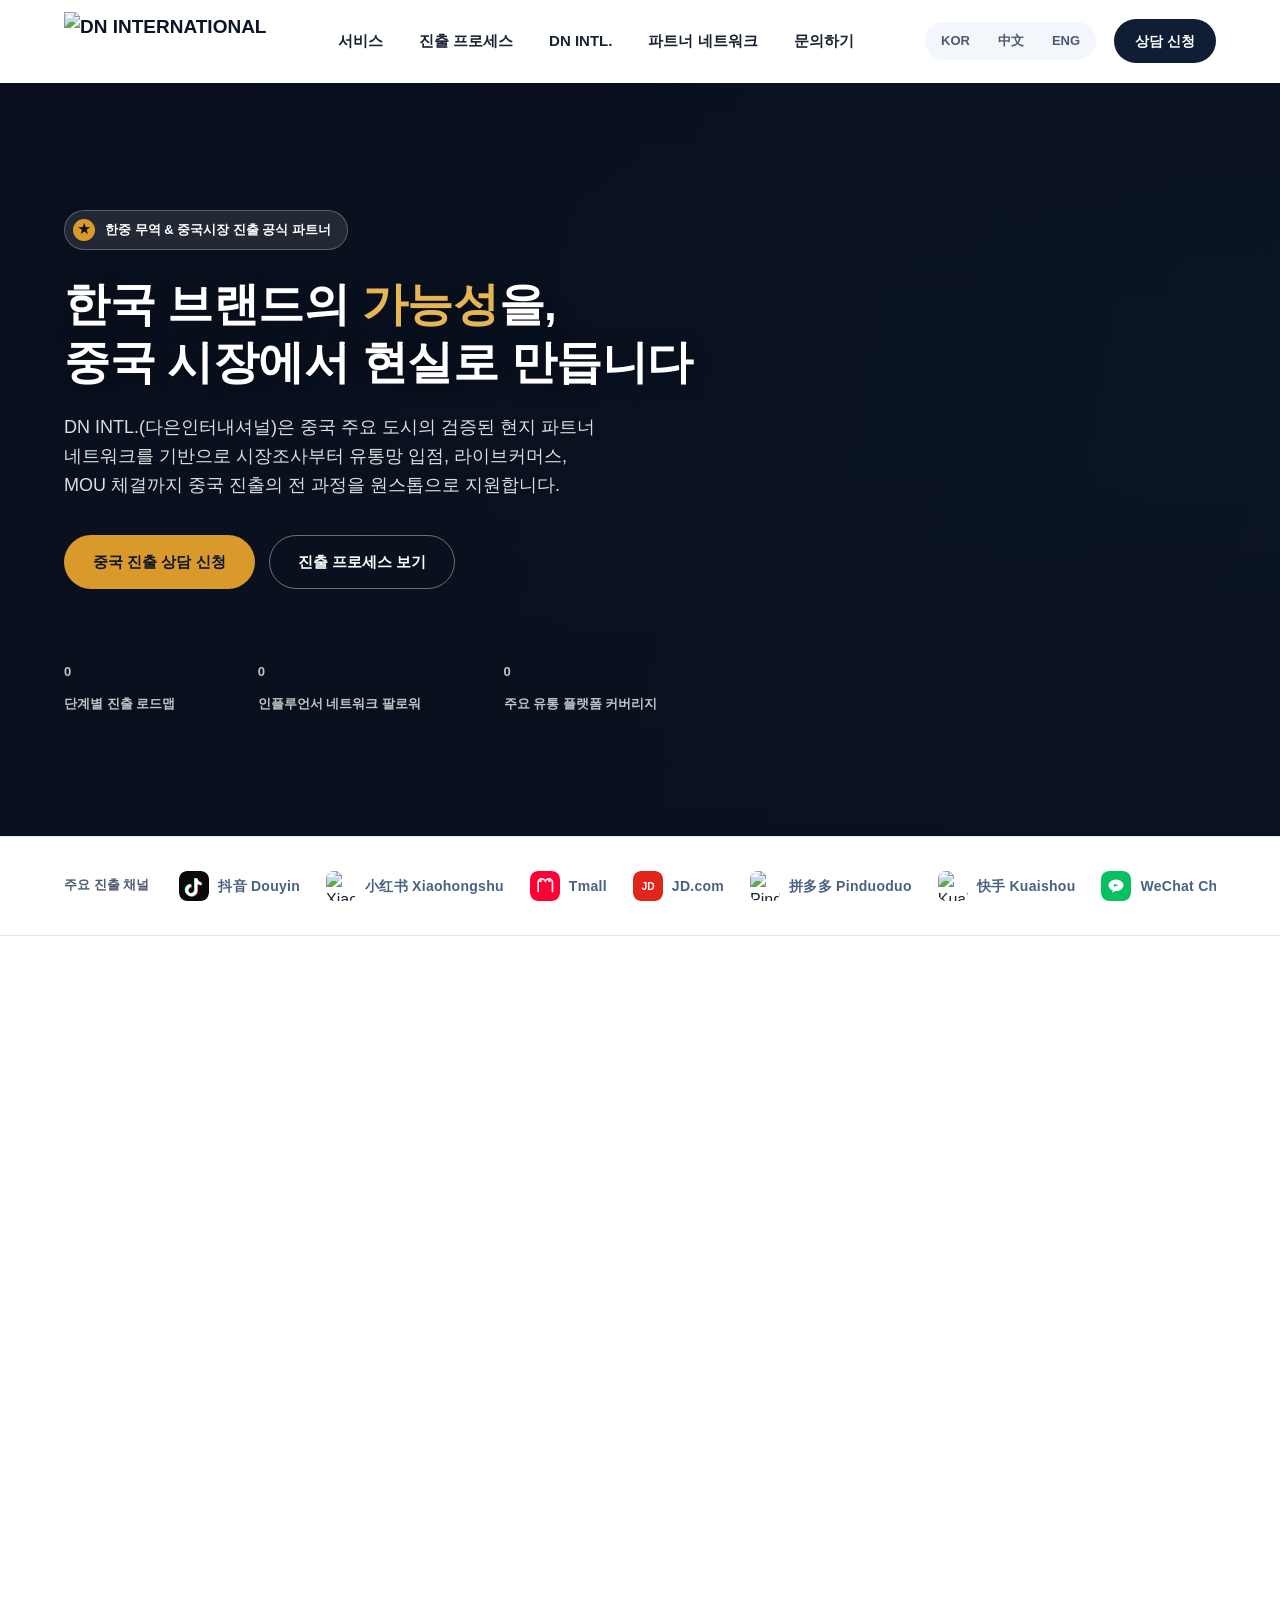
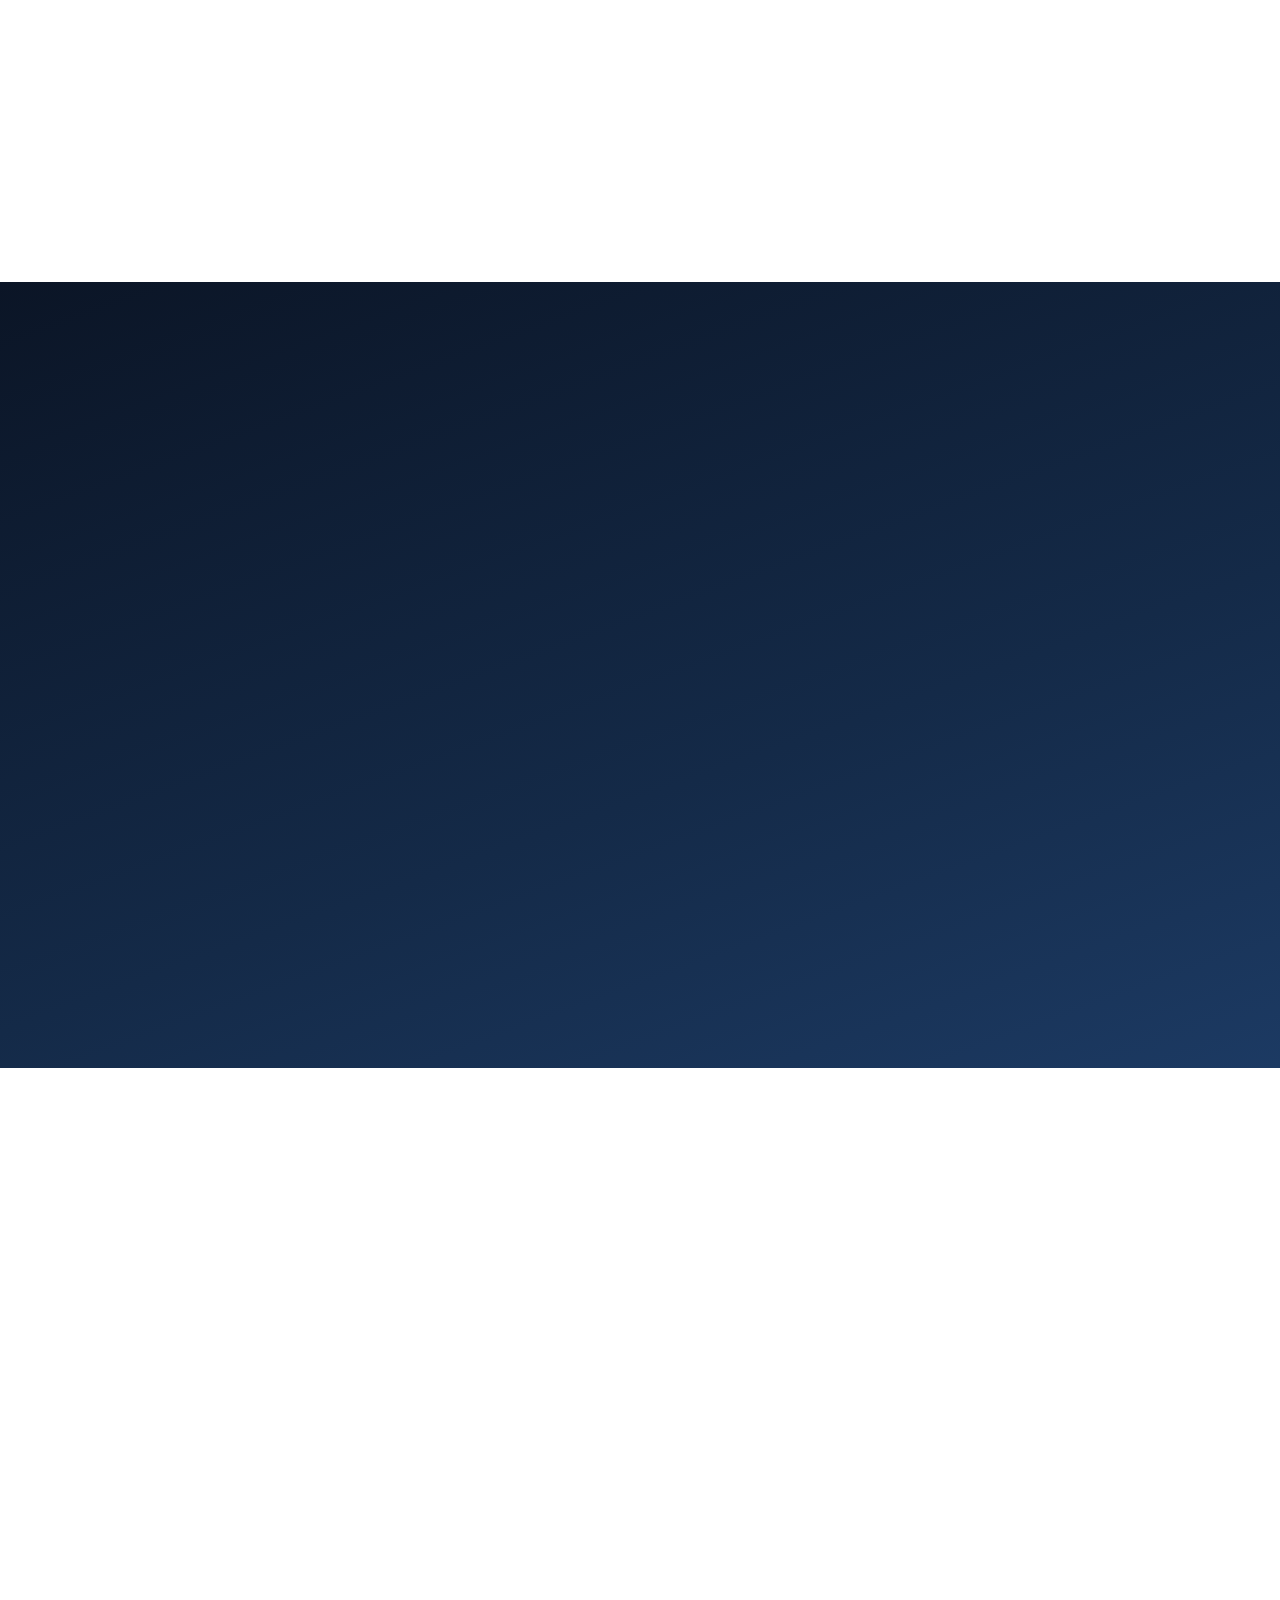
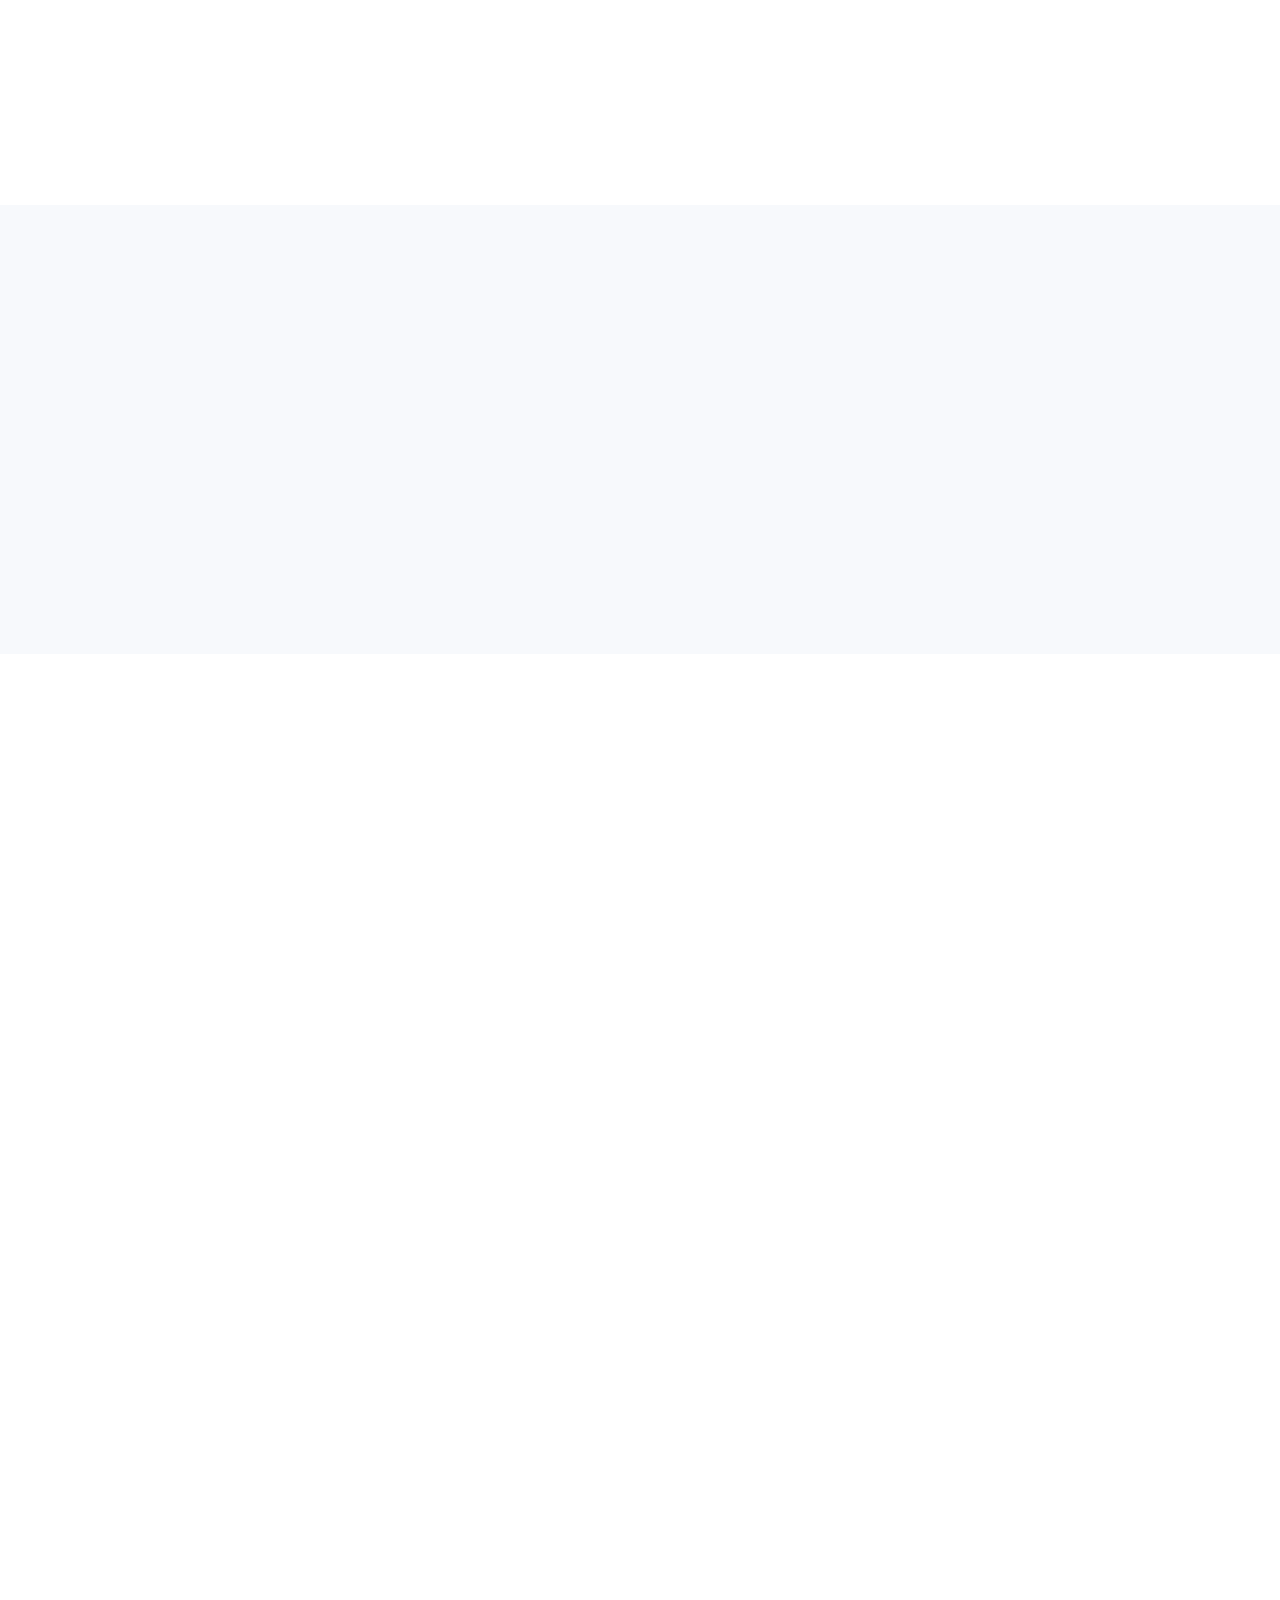
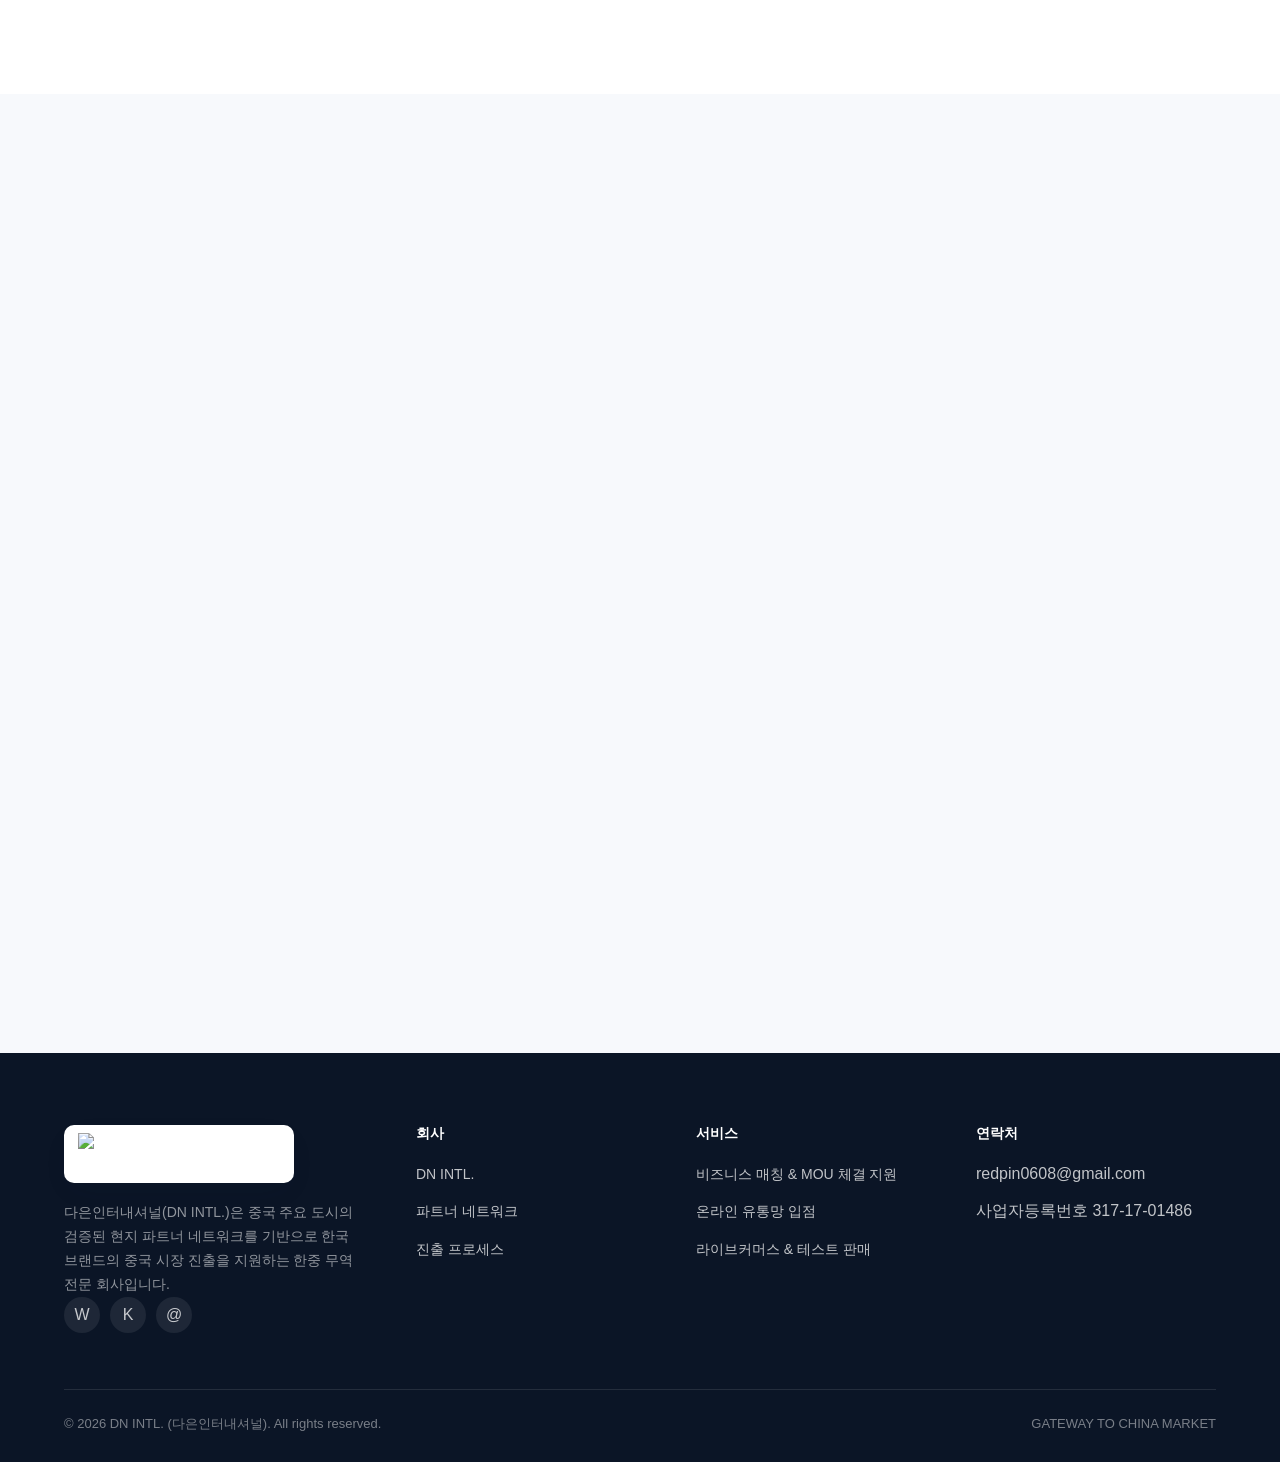
==== commit 69d8d3cf: "Use real flag icon files for Korea/China in the route section Replace the hand-drawn taegeukgi/five-" ====
--- a/index.html
+++ b/index.html
@@ -5,7 +5,7 @@
 <meta name="viewport" content="width=device-width, initial-scale=1.0">
 <title>DN INTL. (다은인터내셔널) — 한중 무역 &amp; 중국시장 진출 파트너</title>
 <meta name="description" content="다은인터내셔널(DN INTL.)은 검증된 중국 현지 파트너 네트워크와 함께 한국 브랜드의 중국 시장 진출을 돕는 한중 무역 전문 파트너입니다.">
-<link rel="canonical" href="https://redpin0608-bit.github.io/dn-intl-website/">
+<link rel="canonical" href="https://dn-intl-bit.github.io/">
 
 <link rel="icon" type="image/png" sizes="32x32" href="assets/img/favicon-32.png">
 <link rel="apple-touch-icon" sizes="180x180" href="assets/img/favicon-180.png">
@@ -15,14 +15,16 @@
 <meta property="og:type" content="website">
 <meta property="og:locale" content="ko_KR">
 <meta property="og:site_name" content="DN INTL.">
-<meta property="og:url" content="https://redpin0608-bit.github.io/dn-intl-website/">
+<meta property="og:url" content="https://dn-intl-bit.github.io/">
 <meta property="og:title" content="DN INTL. (다은인터내셔널) — 한중 무역 & 중국시장 진출 파트너">
 <meta property="og:description" content="다은인터내셔널(DN INTL.)은 검증된 중국 현지 파트너 네트워크와 함께 한국 브랜드의 중국 시장 진출을 돕는 한중 무역 전문 파트너입니다.">
-<meta property="og:image" content="https://redpin0608-bit.github.io/dn-intl-website/assets/img/hero-banner.jpg">
-<meta name="twitter:card" content="summary_large_image">
+<meta property="og:image" content="https://dn-intl-bit.github.io/assets/img/og-logo.png">
+<meta property="og:image:width" content="1000">
+<meta property="og:image:height" content="1000">
+<meta name="twitter:card" content="summary">
 <meta name="twitter:title" content="DN INTL. (다은인터내셔널) — 한중 무역 & 중국시장 진출 파트너">
 <meta name="twitter:description" content="다은인터내셔널(DN INTL.)은 검증된 중국 현지 파트너 네트워크와 함께 한국 브랜드의 중국 시장 진출을 돕는 한중 무역 전문 파트너입니다.">
-<meta name="twitter:image" content="https://redpin0608-bit.github.io/dn-intl-website/assets/img/hero-banner.jpg">
+<meta name="twitter:image" content="https://dn-intl-bit.github.io/assets/img/og-logo.png">
 
 <link rel="preconnect" href="https://fonts.googleapis.com">
 <link href="https://fonts.googleapis.com/css2?family=Inter:wght@400;500;600;700;800&family=Noto+Sans+SC:wght@400;500;700;800&display=swap" rel="stylesheet">
@@ -42,6 +44,11 @@
       <a href="#why" data-i18n="nav.why">DN INTL.</a>
       <a href="#partners" data-i18n="nav.partners">파트너 네트워크</a>
       <a href="#contact" data-i18n="nav.contact">문의하기</a>
+      <div class="lang-switch lang-switch--mobile">
+        <button type="button" data-lang="ko">KOR</button>
+        <button type="button" data-lang="zh">中文</button>
+        <button type="button" data-lang="en">ENG</button>
+      </div>
     </nav>
     <div class="header-actions">
       <div class="lang-switch">
@@ -101,12 +108,7 @@
           <span>抖音 Douyin</span>
         </div>
         <div class="logo-chip">
-          <svg viewBox="0 0 44 44" xmlns="http://www.w3.org/2000/svg"><rect width="44" height="44" rx="11" fill="#FF2442"/>
-            <rect x="13" y="11" width="18" height="22" rx="2" fill="none" stroke="#fff" stroke-width="2.2"/>
-            <line x1="17" y1="17" x2="27" y2="17" stroke="#fff" stroke-width="2.2"/>
-            <line x1="17" y1="22" x2="27" y2="22" stroke="#fff" stroke-width="2.2"/>
-            <line x1="17" y1="27" x2="23" y2="27" stroke="#fff" stroke-width="2.2"/>
-          </svg>
+          <img src="assets/img/channels/xiaohongshu.jpg" alt="Xiaohongshu">
           <span>小红书 Xiaohongshu</span>
         </div>
         <div class="logo-chip">
@@ -123,17 +125,11 @@
           <span>JD.com</span>
         </div>
         <div class="logo-chip">
-          <svg viewBox="0 0 44 44" xmlns="http://www.w3.org/2000/svg"><rect width="44" height="44" rx="11" fill="#F97316"/>
-            <ellipse cx="22" cy="24" rx="10" ry="8" fill="#fff"/>
-            <polygon points="16,18 20,11 24,18" fill="#fff"/>
-            <circle cx="26" cy="21" r="1.6" fill="#F97316"/>
-          </svg>
+          <img src="assets/img/channels/pinduoduo.jpg" alt="Pinduoduo">
           <span>拼多多 Pinduoduo</span>
         </div>
         <div class="logo-chip">
-          <svg viewBox="0 0 44 44" xmlns="http://www.w3.org/2000/svg"><rect width="44" height="44" rx="11" fill="#FF7A1E"/>
-            <polygon points="24,9 14,25 20,25 18,35 30,18 23,18" fill="#fff"/>
-          </svg>
+          <img src="assets/img/channels/kuaishou.jpg" alt="Kuaishou">
           <span>快手 Kuaishou</span>
         </div>
         <div class="logo-chip">
@@ -158,37 +154,37 @@
       </div>
       <div class="services-grid">
         <div class="service-card reveal">
-          <div class="icon">🤝</div>
+          <div class="icon"><svg viewBox="0 0 24 24" fill="none" stroke="currentColor" stroke-width="1.8" stroke-linecap="round" stroke-linejoin="round"><path d="M9 15l6-6"/><path d="M11 5.5l1.5-1.5a3.5 3.5 0 015 5L16 10.5"/><path d="M13 18.5L11.5 20a3.5 3.5 0 01-5-5L8 13.5"/></svg></div>
           <h3 data-i18n="services.s1.title">비즈니스 매칭 &amp; MOU 체결 지원</h3>
           <p data-i18n="services.s1.desc">중국 현지 파트너·유통사·바이어와의 매칭부터 MOU 체결까지 계약 전 과정을 지원합니다.</p>
           <div class="tag-list"><span data-i18n="services.s1.tag1">파트너 매칭</span><span data-i18n="services.s1.tag2">계약 지원</span></div>
         </div>
         <div class="service-card reveal">
-          <div class="icon">🛒</div>
+          <div class="icon"><svg viewBox="0 0 24 24" fill="none" stroke="currentColor" stroke-width="1.8" stroke-linecap="round" stroke-linejoin="round"><path d="M6 8h12l-1 12H7L6 8z"/><path d="M9 8V6a3 3 0 016 0v2"/></svg></div>
           <h3 data-i18n="services.s2.title">온라인 유통망 입점</h3>
           <p data-i18n="services.s2.desc">티몰·징동·핀둬둬 등 이커머스와 위챗채널·도우인·샤오홍슈 등 콘텐츠 커머스 입점을 지원합니다.</p>
           <div class="tag-list"><span>Tmall / JD / PDD</span><span>WeChat / Douyin</span></div>
         </div>
         <div class="service-card reveal">
-          <div class="icon">📡</div>
+          <div class="icon"><svg viewBox="0 0 24 24" fill="none" stroke="currentColor" stroke-width="1.8" stroke-linecap="round" stroke-linejoin="round"><circle cx="12" cy="12" r="2" fill="currentColor" stroke="none"/><path d="M8.5 8.5a5 5 0 000 7"/><path d="M15.5 8.5a5 5 0 010 7"/><path d="M5.5 5.5a9 9 0 000 13"/><path d="M18.5 5.5a9 9 0 010 13"/></svg></div>
           <h3 data-i18n="services.s3.title">라이브커머스 &amp; 테스트 판매</h3>
           <p data-i18n="services.s3.desc">3천만 팔로워 규모의 인플루언서 네트워크를 활용해 정식 입점 전 소규모 테스트 판매를 진행합니다.</p>
           <div class="tag-list"><span data-i18n="services.s3.tag1">KOL 라이브커머스</span><span data-i18n="services.s3.tag2">테스트 마케팅</span></div>
         </div>
         <div class="service-card reveal">
-          <div class="icon">🏬</div>
+          <div class="icon"><svg viewBox="0 0 24 24" fill="none" stroke="currentColor" stroke-width="1.8" stroke-linecap="round" stroke-linejoin="round"><path d="M4 9l1.5-4.5h13L20 9"/><path d="M4 9v10h16V9"/><path d="M4 9a3 3 0 006 0 3 3 0 006 0 3 3 0 006 0"/><path d="M9.5 19v-5a2.5 2.5 0 015 0v5"/></svg></div>
           <h3 data-i18n="services.s4.title">오프라인 유통 입점</h3>
           <p data-i18n="services.s4.desc">코스트코·샘스클럽 등 회원제 대형 유통망 입점 가능성 검토 및 입점 절차를 지원합니다.</p>
           <div class="tag-list"><span>Costco</span><span>Sam's Club</span></div>
         </div>
         <div class="service-card reveal">
-          <div class="icon">💹</div>
+          <div class="icon"><svg viewBox="0 0 24 24" fill="none" stroke="currentColor" stroke-width="1.8" stroke-linecap="round" stroke-linejoin="round"><path d="M3 17l6-6 4 4 8-8"/><path d="M15 7h6v6"/></svg></div>
           <h3 data-i18n="services.s5.title">투자 매칭</h3>
           <p data-i18n="services.s5.desc">성장 잠재력이 높은 한국 중소·스타트업을 발굴해 중국 투자자·파트너와 연결합니다.</p>
           <div class="tag-list"><span data-i18n="services.s5.tag1">투자 유치</span><span data-i18n="services.s5.tag2">파트너십</span></div>
         </div>
         <div class="service-card reveal">
-          <div class="icon">📊</div>
+          <div class="icon"><svg viewBox="0 0 24 24" fill="none" stroke="currentColor" stroke-width="1.8" stroke-linecap="round" stroke-linejoin="round"><path d="M3 20V13"/><path d="M9 20V9"/><path d="M15 20v-4"/><circle cx="18" cy="7" r="3.2"/><path d="M20.3 9.3L22 11"/></svg></div>
           <h3 data-i18n="services.s6.title">시장조사 &amp; 현지화 컨설팅</h3>
           <p data-i18n="services.s6.desc">경쟁사 분석, 가격 전략, 인허가·통관 규제 검토 등 현지화에 필요한 리서치를 제공합니다.</p>
           <div class="tag-list"><span data-i18n="services.s6.tag1">시장조사</span><span data-i18n="services.s6.tag2">규제 대응</span></div>
@@ -296,7 +292,7 @@
     <div class="container">
       <div class="route-panel reveal">
         <div class="route-city">
-          <div class="flag">🇰🇷</div>
+          <div class="flag"><img src="assets/img/flags/korea.png" alt="Korea flag"></div>
           <h3 data-i18n="route.kr.title">Korea</h3>
           <p data-i18n-html="route.kr.desc">DN INTL. 본사<br>한국 브랜드 소싱 &amp; 발굴</p>
         </div>
@@ -305,7 +301,7 @@
           <span data-i18n="route.mid">TRADE ROUTE</span>
         </div>
         <div class="route-city">
-          <div class="flag">🇨🇳</div>
+          <div class="flag"><img src="assets/img/flags/china.png" alt="China flag"></div>
           <h3 data-i18n="route.cn.title">China</h3>
           <p data-i18n-html="route.cn.desc">중국 주요 도시 파트너 네트워크<br>유통·마케팅 현지 실행</p>
         </div>
@@ -374,11 +370,11 @@
       <div class="contact-grid">
         <div class="contact-info reveal">
           <div class="item">
-            <div class="icon">✉</div>
+            <div class="icon"><svg viewBox="0 0 24 24" fill="none" stroke="currentColor" stroke-width="1.8" stroke-linecap="round" stroke-linejoin="round"><rect x="3" y="5" width="18" height="14" rx="2"/><path d="M3 7l9 6 9-6"/></svg></div>
             <div><h4 data-i18n="contact.email.label">이메일 문의</h4><p>redpin0608@gmail.com</p></div>
           </div>
           <div class="item">
-            <div class="icon">🌐</div>
+            <div class="icon"><svg viewBox="0 0 24 24" fill="none" stroke="currentColor" stroke-width="1.8" stroke-linecap="round" stroke-linejoin="round"><path d="M12 21s-7-6.5-7-11a7 7 0 0114 0c0 4.5-7 11-7 11z"/><circle cx="12" cy="10" r="2.5"/></svg></div>
             <div><h4 data-i18n="contact.office.label">거점</h4><p data-i18n="contact.office.value">대한민국 · 중국 주요 도시</p></div>
           </div>
         </div>
--- a/css/style.css
+++ b/css/style.css
@@ -0,0 +1,476 @@
+/* ==========================================================================
+   Daeun International — Design Tokens & Base
+   ========================================================================== */
+:root {
+  /* Brand palette: deep indigo (trust) + gold (prosperity) — single accent color */
+  --color-navy-950: #0b1526;
+  --color-navy-900: #0f1e35;
+  --color-navy-800: #142a48;
+  --color-navy-700: #1c3a63;
+  --color-navy-600: #274c7d;
+  --color-navy-100: #e7ecf4;
+  --color-navy-50:  #f3f6fb;
+
+  --color-gold-900: #5a400c;
+  --color-gold-700: #8c6414;
+  --color-gold-50:  #fbf1de;
+
+  --color-amber-500: #d99a2b;
+  --color-amber-400: #e6b555;
+
+  --color-white: #ffffff;
+  --color-ink: #1a2333;
+  --color-ink-soft: #4c5a70;
+  --color-line: #e2e8f1;
+  --color-bg-alt: #f7f9fc;
+
+  --font-latin: 'Inter', -apple-system, BlinkMacSystemFont, sans-serif;
+  --font-kr: 'Pretendard', 'Inter', -apple-system, sans-serif;
+  --font-cn: 'Noto Sans SC', 'Pretendard', sans-serif;
+
+  --container-w: 1200px;
+  --radius-md: 10px;
+  --radius-lg: 18px;
+  --radius-full: 999px;
+  --shadow-card: 0 10px 30px -12px rgba(15, 30, 53, 0.18);
+  --shadow-lift: 0 20px 45px -18px rgba(15, 30, 53, 0.3);
+  --transition: 0.25s ease;
+}
+
+* { box-sizing: border-box; }
+html { scroll-behavior: smooth; }
+body {
+  margin: 0;
+  font-family: var(--font-kr);
+  color: var(--color-ink);
+  background: var(--color-white);
+  line-height: 1.6;
+  -webkit-font-smoothing: antialiased;
+}
+html[lang="zh"] body { font-family: var(--font-cn); }
+html[lang="en"] body { font-family: var(--font-latin); }
+
+img { max-width: 100%; display: block; }
+a { color: inherit; text-decoration: none; }
+ul { list-style: none; margin: 0; padding: 0; }
+h1, h2, h3, h4 { margin: 0; line-height: 1.25; letter-spacing: -0.01em; }
+p { margin: 0; }
+button { font-family: inherit; cursor: pointer; }
+
+.container {
+  max-width: var(--container-w);
+  margin: 0 auto;
+  padding: 0 24px;
+}
+
+.section { padding: 96px 0; }
+.section--alt { background: var(--color-bg-alt); }
+.section--navy {
+  background: linear-gradient(160deg, var(--color-navy-950), var(--color-navy-800) 60%, var(--color-navy-700));
+  color: var(--color-white);
+}
+
+.eyebrow {
+  display: inline-flex;
+  align-items: center;
+  gap: 8px;
+  font-size: 13px;
+  font-weight: 700;
+  letter-spacing: 0.08em;
+  text-transform: uppercase;
+  color: var(--color-gold-700);
+  margin-bottom: 14px;
+}
+.eyebrow::before {
+  content: "";
+  width: 22px;
+  height: 2px;
+  background: var(--color-gold-700);
+  display: inline-block;
+}
+.section--navy .eyebrow, .section--navy .eyebrow::before { color: var(--color-amber-400); background: var(--color-amber-400); }
+
+.section-head { max-width: 680px; margin: 0 0 56px; }
+.section-head.center { margin-left: auto; margin-right: auto; text-align: center; }
+.section-head h2 { font-size: clamp(28px, 3.2vw, 38px); }
+.section-head p { margin-top: 16px; color: var(--color-ink-soft); font-size: 17px; }
+.section--navy .section-head p { color: rgba(255,255,255,0.72); }
+
+/* Buttons */
+.btn {
+  display: inline-flex;
+  align-items: center;
+  justify-content: center;
+  gap: 8px;
+  padding: 14px 28px;
+  border-radius: var(--radius-full);
+  font-weight: 700;
+  font-size: 15px;
+  border: 1.5px solid transparent;
+  transition: var(--transition);
+  white-space: nowrap;
+}
+.btn--primary { background: var(--color-amber-500); color: var(--color-navy-950); }
+.btn--primary:hover { background: var(--color-amber-400); transform: translateY(-2px); box-shadow: var(--shadow-lift); }
+.btn--ghost { background: transparent; border-color: rgba(255,255,255,0.4); color: var(--color-white); }
+.btn--ghost:hover { background: rgba(255,255,255,0.12); }
+.btn--dark { background: var(--color-navy-900); color: var(--color-white); }
+.btn--dark:hover { background: var(--color-navy-800); transform: translateY(-2px); }
+.btn--outline-navy { background: transparent; border-color: var(--color-navy-700); color: var(--color-navy-800); }
+.btn--outline-navy:hover { background: var(--color-navy-900); color: #fff; border-color: var(--color-navy-900); }
+.btn--sm { padding: 10px 20px; font-size: 14px; }
+
+/* ---------------- Header ---------------- */
+.site-header {
+  position: fixed;
+  top: 0; left: 0; right: 0;
+  z-index: 100;
+  background: #ffffff;
+  border-bottom: 1px solid transparent;
+  transition: var(--transition);
+}
+.site-header.is-scrolled {
+  border-bottom-color: var(--color-line);
+  box-shadow: 0 6px 24px -18px rgba(15,30,53,0.4);
+}
+.site-header .container {
+  display: flex;
+  align-items: center;
+  justify-content: space-between;
+  height: 82px;
+}
+.brand { display: flex; align-items: center; gap: 10px; font-weight: 800; font-size: 19px; color: var(--color-navy-950); }
+.brand .brand-mark {
+  height: 36px; display: flex; align-items: center; color: var(--color-navy-950);
+}
+.brand .brand-mark svg, .brand .brand-mark img { height: 100%; width: auto; display: block; }
+.brand .brand-mark--full { height: 58px; }
+.brand .brand-mark--card {
+  background: #fff; border-radius: var(--radius-md);
+  padding: 8px 14px; box-shadow: var(--shadow-card);
+}
+.brand small { display: block; font-size: 11px; font-weight: 600; color: var(--color-ink-soft); letter-spacing: 0.03em; }
+
+.nav-main { display: flex; align-items: center; gap: 36px; }
+.nav-main a {
+  font-size: 15px; font-weight: 600; color: var(--color-ink);
+  padding: 8px 0; position: relative;
+}
+.nav-main a::after {
+  content: ""; position: absolute; left: 0; bottom: -2px; height: 2px; width: 0;
+  background: var(--color-amber-500); transition: var(--transition);
+}
+.nav-main a:hover::after { width: 100%; }
+
+.header-actions { display: flex; align-items: center; gap: 18px; }
+
+.lang-switch { display: flex; gap: 4px; background: var(--color-navy-50); border-radius: var(--radius-full); padding: 4px; }
+.lang-switch--mobile { display: none; width: fit-content; }
+.lang-switch button {
+  border: none; background: transparent; padding: 6px 12px; border-radius: var(--radius-full);
+  font-size: 13px; font-weight: 700; color: var(--color-ink-soft); transition: var(--transition);
+}
+.lang-switch button.is-active { background: var(--color-navy-900); color: #fff; }
+
+.nav-toggle {
+  display: none;
+  border: none; background: none; width: 40px; height: 40px;
+  position: relative;
+}
+.nav-toggle span, .nav-toggle::before, .nav-toggle::after {
+  content: ""; position: absolute; left: 9px; right: 9px; height: 2px; background: var(--color-navy-950);
+}
+.nav-toggle span { top: 19px; }
+.nav-toggle::before { top: 13px; }
+.nav-toggle::after { top: 25px; }
+
+/* ---------------- Hero ---------------- */
+.hero {
+  position: relative;
+  padding: 210px 0 120px;
+  overflow: hidden;
+}
+.hero--photo { background: var(--color-navy-950); }
+.hero-photo {
+  position: absolute; inset: 0; width: 100%; height: 100%;
+  object-fit: cover; object-position: center 35%; z-index: 0;
+}
+.hero-photo-overlay {
+  position: absolute; inset: 0; z-index: 1;
+  background: linear-gradient(180deg, rgba(9,15,28,0.78) 0%, rgba(9,15,28,0.42) 220px, rgba(9,15,28,0.58) 60%, rgba(9,15,28,0.72) 100%);
+}
+@media (min-width: 900px) {
+  .hero-photo-overlay {
+    background: linear-gradient(180deg, rgba(9,15,28,0.75) 0%, rgba(9,15,28,0.15) 180px, rgba(9,15,28,0) 320px),
+                linear-gradient(100deg, rgba(9,15,28,0.88) 0%, rgba(9,15,28,0.72) 42%, rgba(9,15,28,0.32) 68%, rgba(9,15,28,0.12) 100%),
+                linear-gradient(0deg, rgba(9,15,28,0.6), rgba(9,15,28,0) 45%);
+  }
+}
+.hero .container { position: relative; z-index: 2; }
+.hero-copy { max-width: 640px; }
+.hero-badge {
+  display: inline-flex; align-items: center; gap: 10px;
+  background: rgba(255,255,255,0.1); border: 1px solid rgba(255,255,255,0.25);
+  padding: 8px 16px 8px 8px; border-radius: var(--radius-full);
+  font-size: 13px; font-weight: 700; color: #fff;
+  backdrop-filter: blur(6px);
+  margin-bottom: 26px;
+}
+.hero-badge .dot { width: 22px; height: 22px; border-radius: 50%; background: var(--color-amber-500); color: var(--color-navy-950); display:flex; align-items:center; justify-content:center; font-size: 12px; }
+.hero h1 { font-size: clamp(26px, 4vw, 46px); color: #fff; text-shadow: 0 2px 18px rgba(0,0,0,0.35); }
+.accent { color: var(--color-amber-400); }
+.hero .lede { margin-top: 22px; font-size: 18px; color: rgba(255,255,255,0.86); max-width: 540px; }
+.hero-cta { margin-top: 36px; display: flex; gap: 14px; flex-wrap: wrap; }
+
+.hero-stats {
+  margin-top: 56px;
+  display: grid;
+  grid-template-columns: repeat(3, auto);
+  gap: 36px;
+}
+.hero-stats .stat b { display: block; font-size: 28px; color: #fff; }
+.hero-stats .stat span { font-size: 13px; color: rgba(255,255,255,0.75); font-weight: 600; }
+
+.logo-strip {
+  border-top: 1px solid var(--color-line);
+  border-bottom: 1px solid var(--color-line);
+  padding: 30px 0;
+}
+.logo-strip .container { display: flex; align-items: center; gap: 28px; flex-wrap: nowrap; }
+.logo-strip .label { font-size: 13px; font-weight: 700; color: var(--color-ink-soft); white-space: nowrap; flex: none; }
+.logo-strip .marks {
+  display: flex; align-items: center; gap: 26px; flex-wrap: nowrap; flex: 1;
+  overflow-x: auto; padding: 4px 2px; scrollbar-width: thin;
+}
+.logo-strip .marks span {
+  font-weight: 700; color: var(--color-navy-700); opacity: 0.8; font-size: 14px;
+  letter-spacing: 0.02em; white-space: nowrap;
+}
+.logo-chip { display: flex; align-items: center; gap: 9px; flex: none; }
+.logo-chip svg, .logo-chip img { width: 30px; height: 30px; flex: none; border-radius: 8px; object-fit: cover; }
+
+/* ---------------- Services ---------------- */
+.services-grid {
+  display: grid;
+  grid-template-columns: repeat(3, 1fr);
+  gap: 24px;
+}
+.service-card {
+  background: #fff;
+  border: 1px solid var(--color-line);
+  border-radius: var(--radius-lg);
+  padding: 32px 28px;
+  transition: var(--transition);
+}
+.service-card:hover { box-shadow: var(--shadow-lift); transform: translateY(-4px); border-color: transparent; }
+.service-card .icon {
+  width: 46px; height: 46px;
+  color: var(--color-gold-700);
+  display: flex; align-items: center; justify-content: center;
+  margin-bottom: 20px;
+}
+.service-card .icon svg { width: 100%; height: 100%; }
+.service-card h3 { font-size: 19px; color: var(--color-navy-950); margin-bottom: 10px; }
+.service-card p { color: var(--color-ink-soft); font-size: 15px; }
+.service-card .tag-list { margin-top: 16px; display: flex; flex-wrap: wrap; gap: 8px; }
+.service-card .tag-list span {
+  font-size: 12px; font-weight: 700; color: var(--color-navy-700);
+  background: var(--color-navy-50); padding: 5px 10px; border-radius: var(--radius-full);
+}
+
+/* ---------------- Process ---------------- */
+.process-list {
+  display: grid;
+  grid-template-columns: repeat(4, 1fr);
+  gap: 20px;
+  counter-reset: step;
+}
+.process-step {
+  position: relative;
+  padding: 30px 24px 26px;
+  background: var(--color-navy-900);
+  border-radius: var(--radius-lg);
+  color: #fff;
+}
+.process-step:nth-child(4n+2) { background: var(--color-navy-800); }
+.process-step:nth-child(4n+3) { background: var(--color-navy-700); }
+.process-step:nth-child(4n+4) { background: linear-gradient(160deg, var(--color-gold-700), var(--color-gold-900)); }
+.process-step .num { font-size: 34px; font-weight: 800; opacity: 0.35; margin-bottom: 18px; }
+.process-step h3 { font-size: 17px; margin-bottom: 10px; }
+.process-step p { font-size: 14px; opacity: 0.82; }
+.process-arrows { display:none; }
+
+/* ---------------- Why us ---------------- */
+.why-grid h2 { font-size: clamp(22px, 2.6vw, 32px); white-space: normal; }
+.why-grid {
+  display: grid;
+  grid-template-columns: 0.9fr 1.1fr;
+  gap: 64px;
+  align-items: center;
+}
+.why-list { display: grid; gap: 22px; margin-top: 34px; }
+.why-item { display: flex; gap: 16px; }
+.why-item .check {
+  flex: none; width: 30px; height: 30px; border-radius: 50%;
+  background: var(--color-gold-50); color: var(--color-gold-700);
+  display: flex; align-items: center; justify-content: center; font-weight: 800; font-size: 14px;
+}
+.why-item h4 { font-size: 16px; color: var(--color-navy-950); margin-bottom: 4px; }
+.why-item p { font-size: 14px; color: var(--color-ink-soft); }
+
+.why-panel {
+  background: var(--color-navy-950);
+  border-radius: var(--radius-lg);
+  padding: 42px;
+  color: #fff;
+  position: relative;
+  overflow: hidden;
+}
+.why-panel::after {
+  content: "";
+  position: absolute; right: -60px; top: -60px; width: 220px; height: 220px;
+  border-radius: 50%; background: radial-gradient(circle, rgba(230,181,85,0.35), transparent 70%);
+}
+.why-panel .quote { font-size: 20px; line-height: 1.5; position: relative; z-index: 1; }
+.why-panel .who { margin-top: 26px; display: flex; align-items: center; gap: 14px; position: relative; z-index: 1; }
+.why-panel .who .avatar {
+  width: 46px; height: 46px; border-radius: 50%;
+  background: linear-gradient(135deg, var(--color-amber-400), var(--color-amber-500));
+}
+.why-panel .who b { display: block; font-size: 14px; }
+.why-panel .who span { font-size: 12px; opacity: 0.65; }
+
+/* ---------------- Route / partner map ---------------- */
+.route-panel {
+  border-radius: var(--radius-lg);
+  background: var(--color-white);
+  border: 1px solid var(--color-line);
+  padding: 48px;
+  display: grid;
+  grid-template-columns: 1fr auto 1fr;
+  align-items: center;
+  gap: 24px;
+}
+.route-city { text-align: center; }
+.route-city .flag { display: inline-block; width: 64px; }
+.route-city .flag svg, .route-city .flag img { width: 100%; height: auto; display: block; }
+.route-city h3 { margin-top: 12px; font-size: 20px; color: var(--color-navy-950); }
+.route-city p { color: var(--color-ink-soft); font-size: 14px; margin-top: 6px; }
+.route-mid { text-align: center; color: var(--color-gold-700); }
+.route-mid .line { width: 120px; height: 2px; background: repeating-linear-gradient(90deg, var(--color-amber-500) 0 8px, transparent 8px 14px); margin: 0 auto 8px; }
+
+/* ---------------- Testimonials ---------------- */
+.testi-grid { display: grid; grid-template-columns: repeat(3, 1fr); gap: 24px; }
+.testi-card {
+  background: #fff; border: 1px solid var(--color-line); border-radius: var(--radius-lg);
+  padding: 28px; display: flex; flex-direction: column; gap: 18px;
+}
+.testi-card .stars { color: var(--color-amber-500); font-size: 14px; letter-spacing: 2px; }
+.testi-card p.body { font-size: 15px; color: var(--color-ink); }
+.testi-foot { display: flex; align-items: center; gap: 12px; margin-top: auto; }
+.testi-foot .avatar { width: 42px; height: 42px; border-radius: 50%; background: var(--color-navy-100); }
+.testi-foot b { display: block; font-size: 14px; color: var(--color-navy-950); }
+.testi-foot span { font-size: 12px; color: var(--color-ink-soft); }
+
+/* ---------------- CTA banner ---------------- */
+.cta-banner {
+  border-radius: var(--radius-lg);
+  padding: 64px;
+  background: linear-gradient(120deg, var(--color-gold-700), var(--color-gold-900) 70%);
+  color: #fff;
+  display: flex; align-items: center; justify-content: space-between; gap: 40px; flex-wrap: wrap;
+}
+.cta-banner h2 { font-size: clamp(24px, 3vw, 32px); max-width: 560px; }
+.cta-banner p { margin-top: 12px; opacity: 0.85; max-width: 520px; }
+.cta-banner .btn--primary { background: #fff; color: var(--color-gold-700); }
+.cta-banner .btn--primary:hover { background: var(--color-navy-50); }
+
+/* ---------------- Contact ---------------- */
+.contact-grid { display: grid; grid-template-columns: 0.85fr 1.15fr; gap: 56px; }
+.contact-info { display: grid; gap: 22px; align-content: start; }
+.contact-info .item { display: flex; gap: 16px; }
+.contact-info .icon {
+  flex: none; width: 44px; height: 44px; border-radius: 12px;
+  background: var(--color-navy-900); color: #fff;
+  display: flex; align-items: center; justify-content: center;
+}
+.contact-info .icon svg { width: 20px; height: 20px; }
+.contact-info h4 { font-size: 14px; color: var(--color-ink-soft); font-weight: 700; }
+.contact-info p { font-size: 16px; color: var(--color-navy-950); font-weight: 600; margin-top: 4px; }
+
+.contact-form { background: var(--color-bg-alt); border-radius: var(--radius-lg); padding: 40px; }
+.form-row { display: grid; grid-template-columns: 1fr 1fr; gap: 18px; margin-bottom: 18px; }
+.form-field { display: grid; gap: 8px; }
+.form-field.full { grid-column: 1 / -1; }
+.form-field label { font-size: 13px; font-weight: 700; color: var(--color-navy-800); }
+.form-field input, .form-field select, .form-field textarea {
+  border: 1.5px solid var(--color-line); border-radius: var(--radius-md);
+  padding: 13px 16px; font-size: 14px; font-family: inherit; background: #fff;
+  transition: var(--transition);
+}
+.form-field input:focus, .form-field select:focus, .form-field textarea:focus {
+  outline: none; border-color: var(--color-navy-700); box-shadow: 0 0 0 3px var(--color-navy-100);
+}
+.contact-form .btn { width: 100%; margin-top: 6px; }
+.form-note { font-size: 12px; color: var(--color-ink-soft); margin-top: 12px; text-align: center; }
+
+/* ---------------- Footer ---------------- */
+.site-footer { background: var(--color-navy-950); color: rgba(255,255,255,0.75); padding: 72px 0 28px; }
+.footer-grid { display: grid; grid-template-columns: 1.3fr 1fr 1fr 1fr; gap: 40px; }
+.footer-brand .brand { color: #fff; }
+.footer-brand .brand-mark { color: #fff; }
+.footer-brand p { margin-top: 18px; font-size: 14px; line-height: 1.7; max-width: 300px; color: rgba(255,255,255,0.55); }
+.footer-col h4 { font-size: 14px; color: #fff; margin-bottom: 18px; }
+.footer-col ul { display: grid; gap: 12px; }
+.footer-col a { font-size: 14px; transition: var(--transition); }
+.footer-col a:hover { color: #fff; }
+.footer-bottom {
+  margin-top: 56px; padding-top: 24px; border-top: 1px solid rgba(255,255,255,0.1);
+  display: flex; justify-content: space-between; align-items: center; flex-wrap: wrap; gap: 12px;
+  font-size: 13px; color: rgba(255,255,255,0.45);
+}
+.social-row { display: flex; gap: 10px; }
+.social-row a {
+  width: 36px; height: 36px; border-radius: 50%; background: rgba(255,255,255,0.08);
+  display: flex; align-items: center; justify-content: center; transition: var(--transition);
+}
+.social-row a:hover { background: var(--color-gold-700); }
+
+/* ---------------- Utilities ---------------- */
+.reveal { opacity: 0; transform: translateY(24px); transition: opacity 0.6s ease, transform 0.6s ease; }
+.reveal.is-visible { opacity: 1; transform: none; }
+
+/* ---------------- Responsive ---------------- */
+@media (max-width: 980px) {
+  .services-grid, .process-list, .testi-grid { grid-template-columns: repeat(2, 1fr); }
+  .why-grid, .contact-grid { grid-template-columns: 1fr; }
+  .footer-grid { grid-template-columns: 1fr 1fr; }
+  .route-panel { grid-template-columns: 1fr; }
+  .route-mid .line { margin: 8px auto; }
+}
+@media (max-width: 720px) {
+  .nav-main { display: none; }
+  .nav-main.is-open {
+    display: flex;
+    flex-direction: column;
+    gap: 4px;
+    position: absolute;
+    top: 82px; left: 0; right: 0;
+    background: #fff;
+    padding: 16px 24px 24px;
+    border-bottom: 1px solid var(--color-line);
+    box-shadow: var(--shadow-card);
+  }
+  .nav-main.is-open a { padding: 12px 0; border-bottom: 1px solid var(--color-line); }
+  .header-actions .lang-switch { display: none; }
+  .nav-main .lang-switch--mobile { display: flex; margin: 16px 0 4px; }
+  .nav-toggle { display: block; }
+  .section { padding: 64px 0; }
+  .hero { padding: 140px 0 70px; }
+  .hero-stats { grid-template-columns: 1fr 1fr; }
+  .services-grid, .process-list, .testi-grid { grid-template-columns: 1fr; }
+  .footer-grid { grid-template-columns: 1fr; }
+  .cta-banner { padding: 36px; }
+  .contact-form { padding: 26px; }
+  .form-row { grid-template-columns: 1fr; }
+}
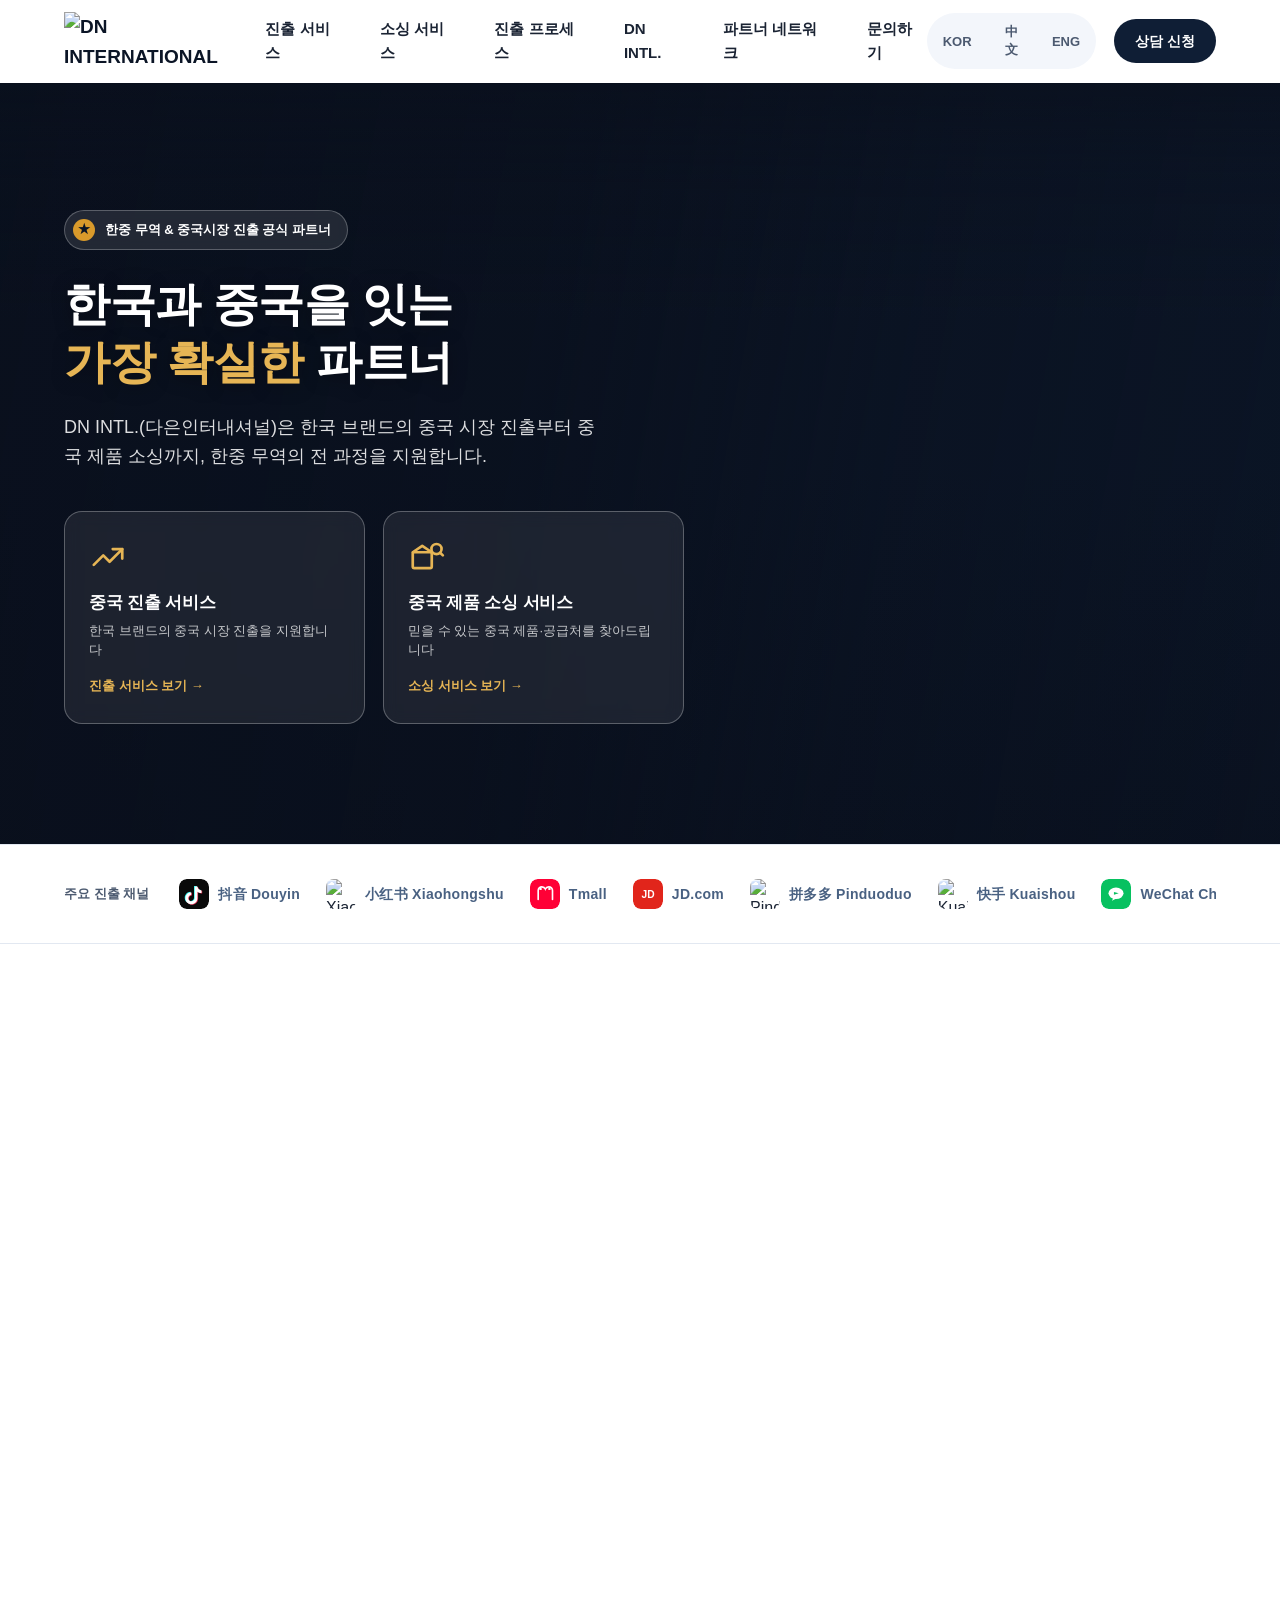
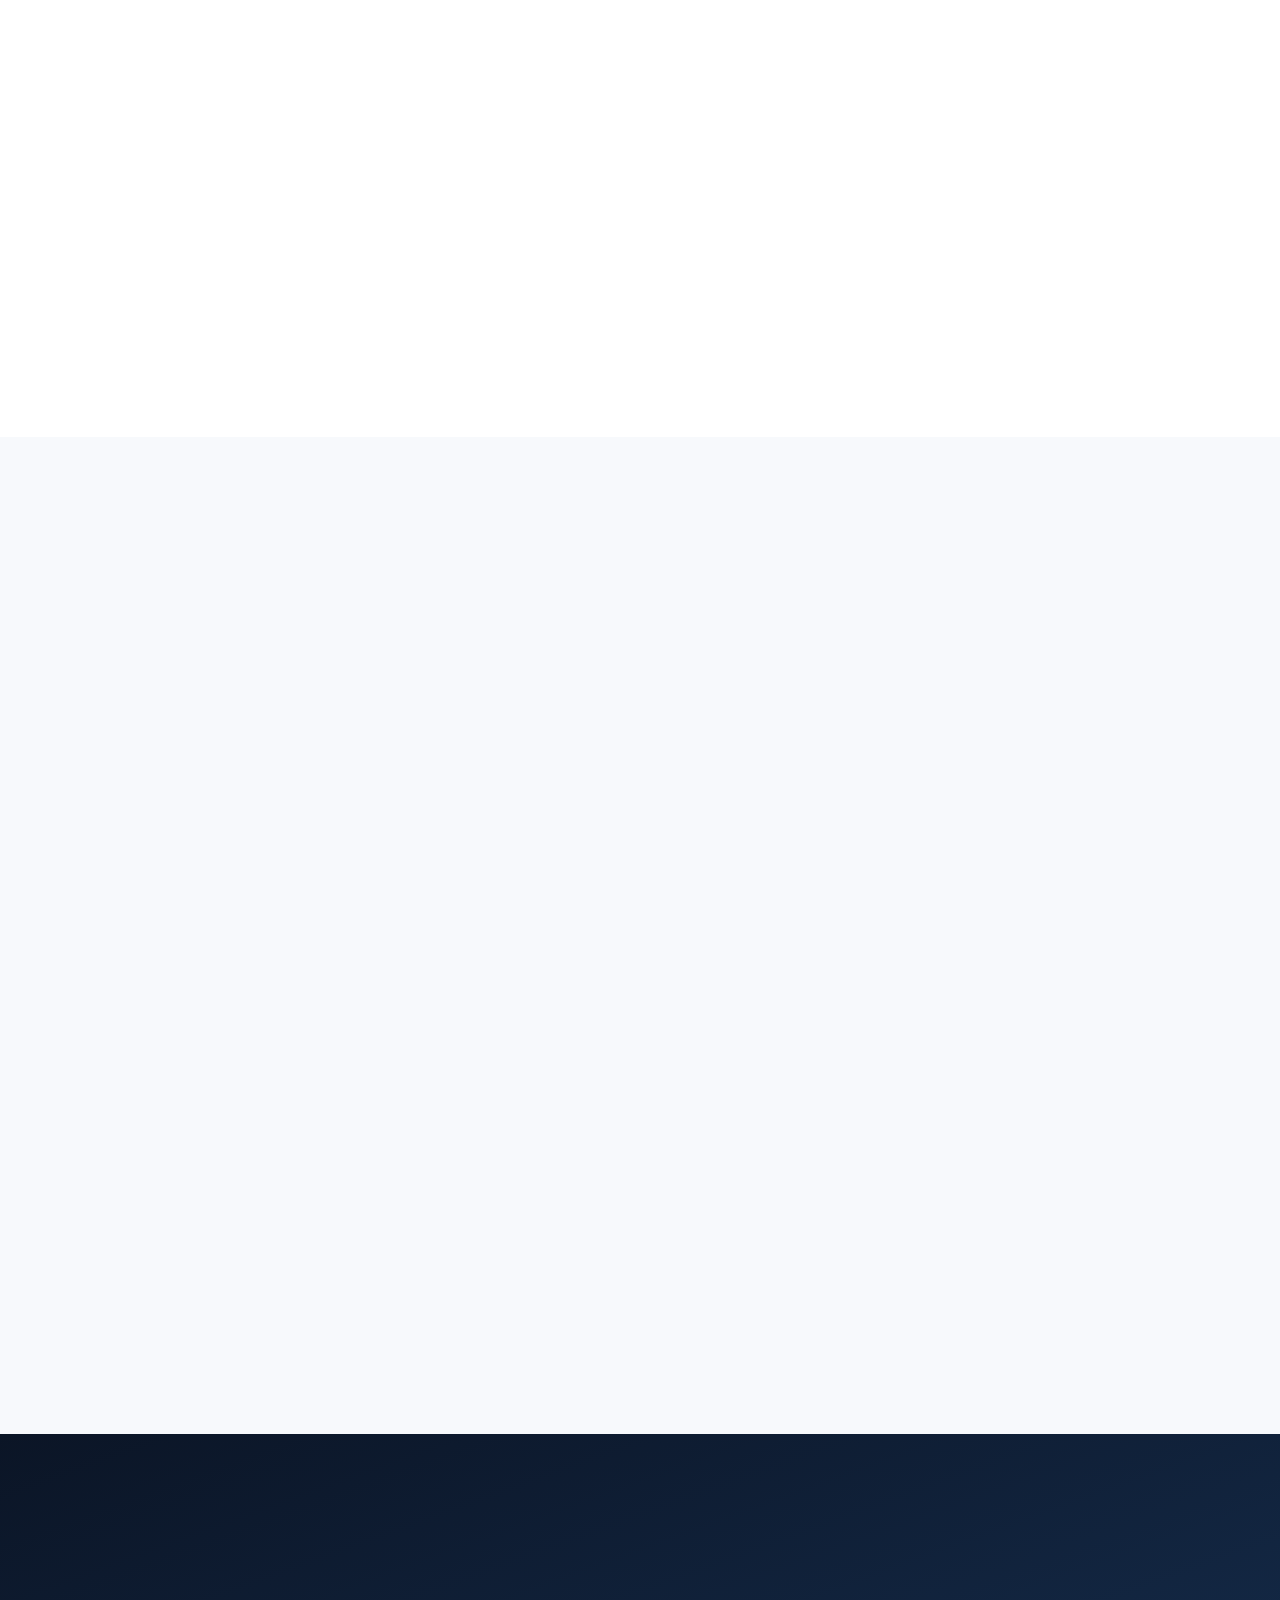
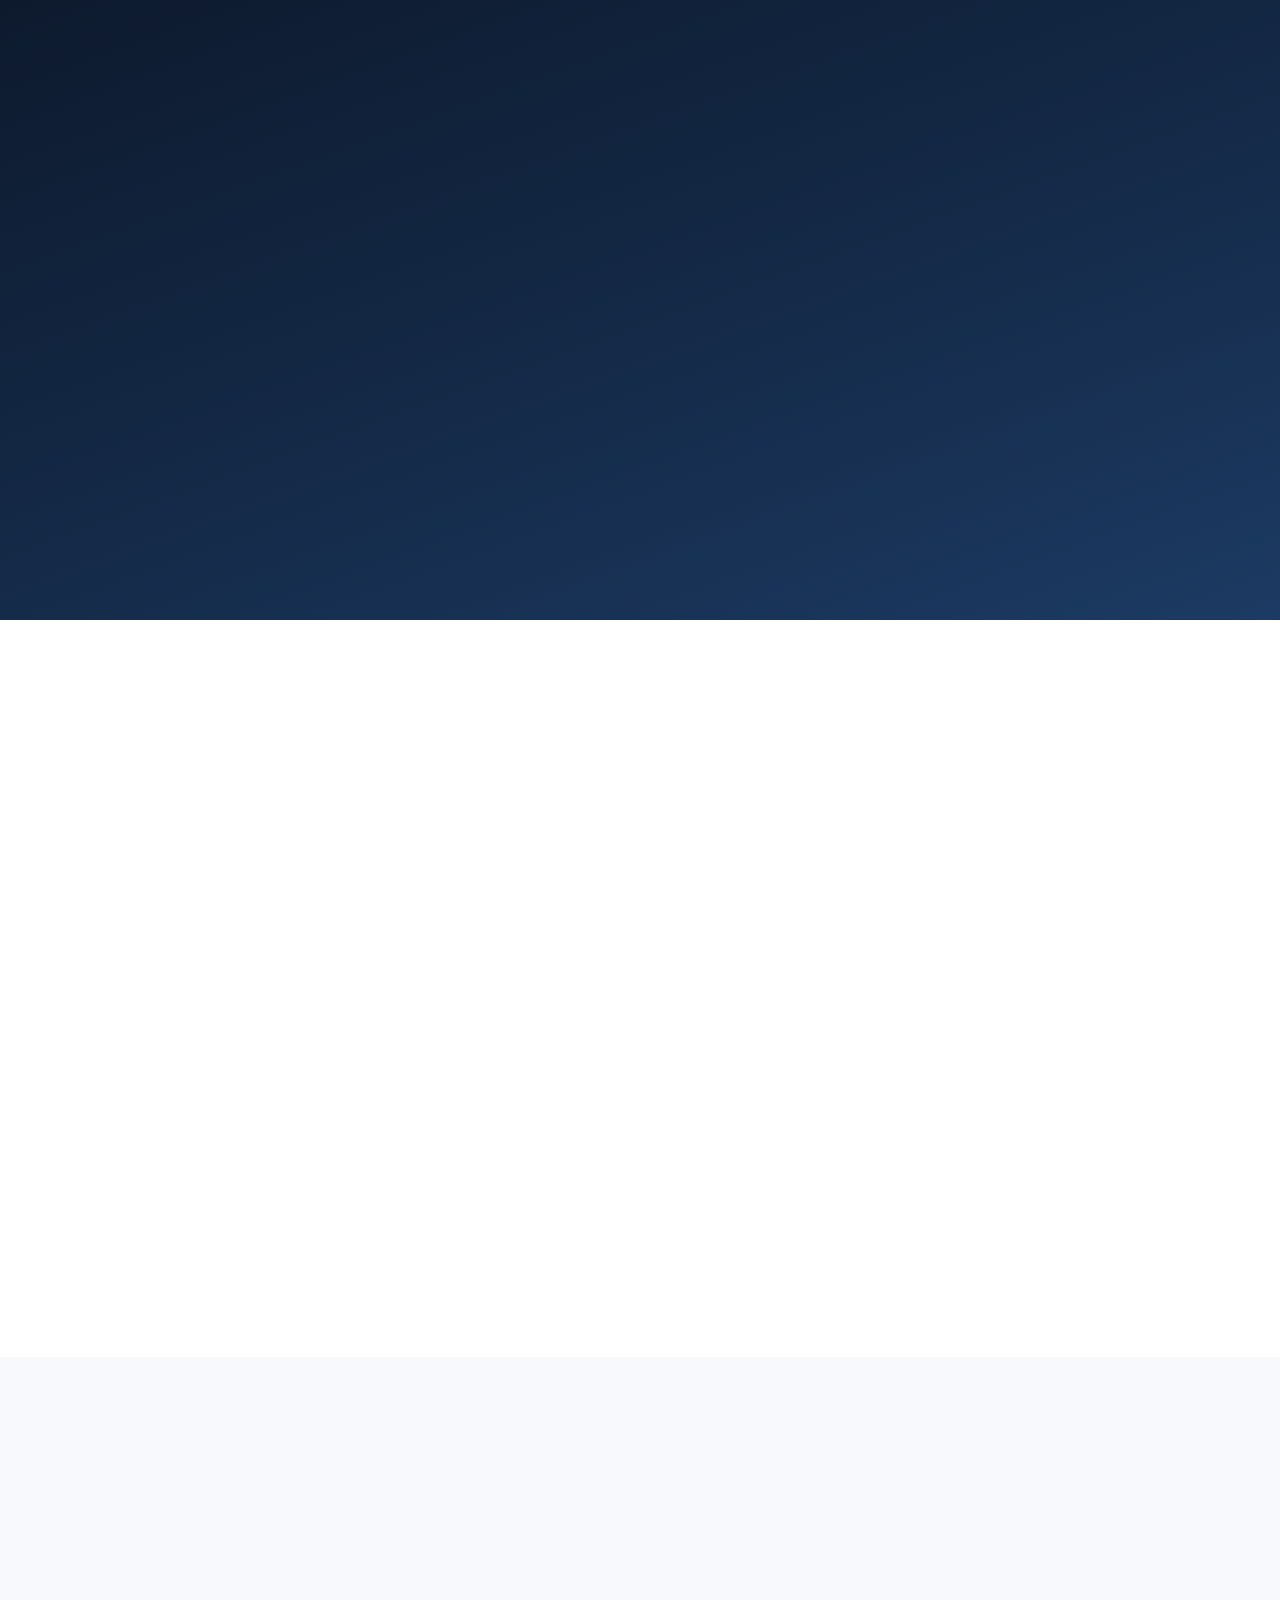
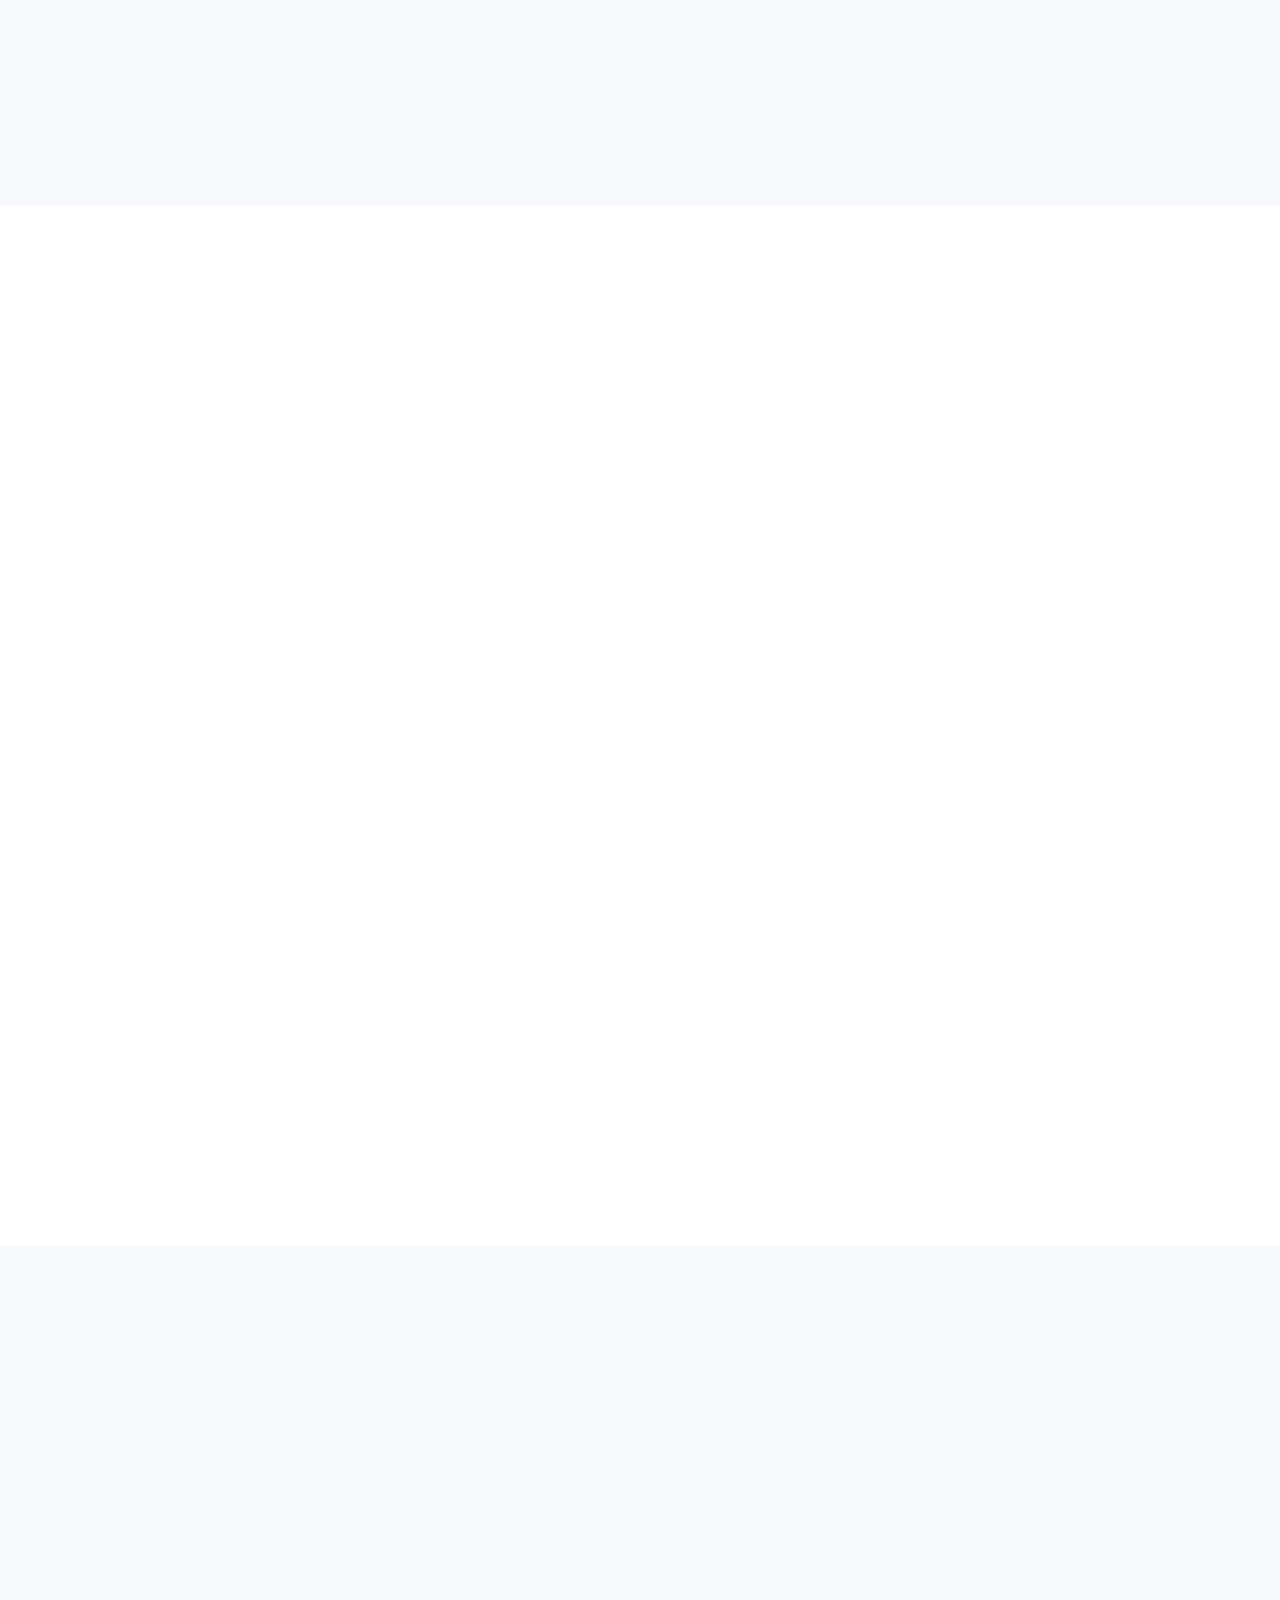
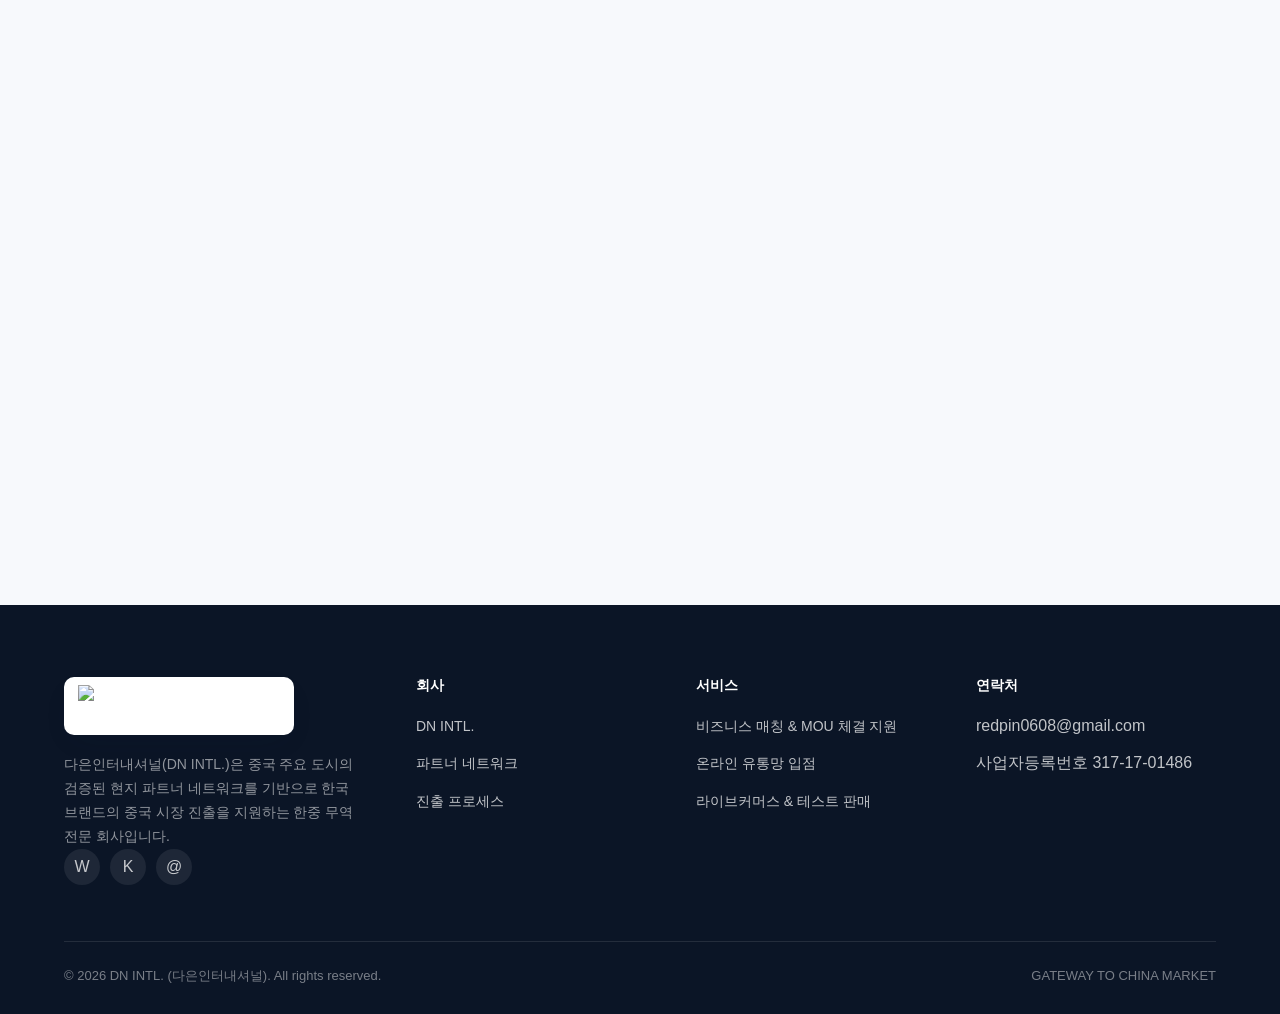
==== commit 07a7d131: "Split homepage into China market-entry and China sourcing service lines - Hero rebuilt as a chooser " ====
--- a/index.html
+++ b/index.html
@@ -39,7 +39,8 @@
       <span class="brand-mark brand-mark--full"><img src="assets/img/logo-full.png" alt="DN INTERNATIONAL"></span>
     </a>
     <nav class="nav-main">
-      <a href="#services" data-i18n="nav.services">서비스</a>
+      <a href="#services" data-i18n="nav.services">진출 서비스</a>
+      <a href="#sourcing" data-i18n="nav.sourcing">소싱 서비스</a>
       <a href="#process" data-i18n="nav.process">진출 프로세스</a>
       <a href="#why" data-i18n="nav.why">DN INTL.</a>
       <a href="#partners" data-i18n="nav.partners">파트너 네트워크</a>
@@ -70,25 +71,21 @@
     <div class="container">
       <div class="hero-copy">
         <span class="hero-badge"><span class="dot">★</span><span data-i18n="hero.badge">한중 무역 &amp; 중국시장 진출 공식 파트너</span></span>
-        <h1 data-i18n-html="hero.title">한국 브랜드의 <span class="accent">가능성</span>을,<br>중국 시장에서 현실로 만듭니다</h1>
-        <p class="lede" data-i18n="hero.lede">DN INTL.(다은인터내셔널)은 중국 주요 도시의 검증된 현지 파트너 네트워크를 기반으로 시장조사부터 유통망 입점, 라이브커머스, MOU 체결까지 중국 진출의 전 과정을 원스톱으로 지원합니다.</p>
-        <div class="hero-cta">
-          <a href="#contact" class="btn btn--primary" data-i18n="hero.cta1">중국 진출 상담 신청</a>
-          <a href="#process" class="btn btn--ghost" data-i18n="hero.cta2">진출 프로세스 보기</a>
-        </div>
-        <div class="hero-stats">
-          <div class="stat">
-            <b><span data-count="8">0</span></b>
-            <span data-i18n="hero.stat1">단계별 진출 로드맵</span>
-          </div>
-          <div class="stat">
-            <b><span data-count="30" data-suffix="M+">0</span></b>
-            <span data-i18n="hero.stat2">인플루언서 네트워크 팔로워</span>
-          </div>
-          <div class="stat">
-            <b><span data-count="6" data-suffix="+">0</span></b>
-            <span data-i18n="hero.stat3">주요 유통 플랫폼 커버리지</span>
-          </div>
+        <h1 data-i18n-html="hero.title">한국과 중국을 잇는<br><span class="accent">가장 확실한</span> 파트너</h1>
+        <p class="lede" data-i18n="hero.lede">DN INTL.(다은인터내셔널)은 한국 브랜드의 중국 시장 진출부터 중국 제품 소싱까지, 한중 무역의 전 과정을 지원합니다.</p>
+        <div class="hero-choice">
+          <a href="#services" class="choice-card">
+            <div class="choice-card-icon"><svg viewBox="0 0 24 24" fill="none" stroke="currentColor" stroke-width="1.7" stroke-linecap="round" stroke-linejoin="round"><path d="M3 17l6-6 4 4 8-8"/><path d="M15 7h6v6"/></svg></div>
+            <h3 data-i18n="hero.choice1.title">중국 진출 서비스</h3>
+            <p data-i18n="hero.choice1.desc">한국 브랜드의 중국 시장 진출을 지원합니다</p>
+            <span class="choice-card-arrow" data-i18n="hero.choice1.cta">진출 서비스 보기 →</span>
+          </a>
+          <a href="#sourcing" class="choice-card">
+            <div class="choice-card-icon"><svg viewBox="0 0 24 24" fill="none" stroke="currentColor" stroke-width="1.7" stroke-linecap="round" stroke-linejoin="round"><rect x="3" y="9" width="12" height="10" rx="1"/><path d="M3 9l6-4 6 4"/><circle cx="18" cy="7" r="3.2"/><path d="M20.3 9.3L22 11"/></svg></div>
+            <h3 data-i18n="hero.choice2.title">중국 제품 소싱 서비스</h3>
+            <p data-i18n="hero.choice2.desc">믿을 수 있는 중국 제품·공급처를 찾아드립니다</p>
+            <span class="choice-card-arrow" data-i18n="hero.choice2.cta">소싱 서비스 보기 →</span>
+          </a>
         </div>
       </div>
     </div>
@@ -148,9 +145,23 @@
   <section class="section" id="services">
     <div class="container">
       <div class="section-head center reveal">
-        <span class="eyebrow" data-i18n="services.eyebrow">Our Services</span>
-        <h2 data-i18n="services.title">중국 진출을 위한 6가지 핵심 서비스</h2>
+        <span class="eyebrow" data-i18n="services.eyebrow">China Market Entry</span>
+        <h2 data-i18n="services.title">한국 브랜드의 중국 진출을 위한 6가지 서비스</h2>
         <p data-i18n="services.lede">시장조사부터 실판매, 사후관리까지 — 한 곳에서 끝나는 중국시장 진출 솔루션입니다.</p>
+        <div class="section-stats">
+          <div class="stat">
+            <b><span data-count="8">0</span></b>
+            <span data-i18n="hero.stat1">단계별 진출 로드맵</span>
+          </div>
+          <div class="stat">
+            <b><span data-count="30" data-suffix="M+">0</span></b>
+            <span data-i18n="hero.stat2">인플루언서 네트워크 팔로워</span>
+          </div>
+          <div class="stat">
+            <b><span data-count="6" data-suffix="+">0</span></b>
+            <span data-i18n="hero.stat3">주요 유통 플랫폼 커버리지</span>
+          </div>
+        </div>
       </div>
       <div class="services-grid">
         <div class="service-card reveal">
@@ -188,6 +199,55 @@
           <h3 data-i18n="services.s6.title">시장조사 &amp; 현지화 컨설팅</h3>
           <p data-i18n="services.s6.desc">경쟁사 분석, 가격 전략, 인허가·통관 규제 검토 등 현지화에 필요한 리서치를 제공합니다.</p>
           <div class="tag-list"><span data-i18n="services.s6.tag1">시장조사</span><span data-i18n="services.s6.tag2">규제 대응</span></div>
+        </div>
+      </div>
+    </div>
+  </section>
+
+  <!-- Sourcing -->
+  <section class="section section--alt" id="sourcing">
+    <div class="container">
+      <div class="section-head center reveal">
+        <span class="eyebrow" data-i18n="sourcing.eyebrow">China Sourcing</span>
+        <h2 data-i18n="sourcing.title">믿을 수 있는 중국 제품 소싱을 위한 6가지 서비스</h2>
+        <p data-i18n="sourcing.lede">제품 발굴부터 품질검수, 통관·물류까지 — 안전한 중국 소싱을 처음부터 끝까지 지원합니다.</p>
+      </div>
+      <div class="services-grid">
+        <div class="service-card reveal">
+          <div class="icon"><svg viewBox="0 0 24 24" fill="none" stroke="currentColor" stroke-width="1.8" stroke-linecap="round" stroke-linejoin="round"><rect x="3" y="9" width="12" height="10" rx="1"/><path d="M3 9l6-4 6 4"/><circle cx="18" cy="7" r="3.2"/><path d="M20.3 9.3L22 11"/></svg></div>
+          <h3 data-i18n="sourcing.s1.title">제품·공급업체 발굴</h3>
+          <p data-i18n="sourcing.s1.desc">카테고리별 신뢰 가능한 제조사·도매업체를 매칭해 드립니다.</p>
+          <div class="tag-list"><span data-i18n="sourcing.s1.tag1">공급처 발굴</span><span data-i18n="sourcing.s1.tag2">카테고리 매칭</span></div>
+        </div>
+        <div class="service-card reveal">
+          <div class="icon"><svg viewBox="0 0 24 24" fill="none" stroke="currentColor" stroke-width="1.8" stroke-linecap="round" stroke-linejoin="round"><rect x="5" y="4" width="14" height="17" rx="2"/><path d="M9 4V3a1 1 0 011-1h4a1 1 0 011 1v1"/><path d="M8.5 12l2 2 4-4"/></svg></div>
+          <h3 data-i18n="sourcing.s2.title">공장 실사 &amp; 품질 검수(QC)</h3>
+          <p data-i18n="sourcing.s2.desc">생산 현장을 직접 확인하고 출고 전 품질을 검사합니다.</p>
+          <div class="tag-list"><span data-i18n="sourcing.s2.tag1">공장 실사</span><span data-i18n="sourcing.s2.tag2">품질 검수</span></div>
+        </div>
+        <div class="service-card reveal">
+          <div class="icon"><svg viewBox="0 0 24 24" fill="none" stroke="currentColor" stroke-width="1.8" stroke-linecap="round" stroke-linejoin="round"><path d="M3 8l9-5 9 5-9 5-9-5z"/><path d="M3 8v8l9 5 9-5V8"/><path d="M12 13v8"/></svg></div>
+          <h3 data-i18n="sourcing.s3.title">샘플 요청 &amp; 가격·MOQ 협상</h3>
+          <p data-i18n="sourcing.s3.desc">샘플을 확보하고 단가·최소주문수량(MOQ)을 협상합니다.</p>
+          <div class="tag-list"><span data-i18n="sourcing.s3.tag1">샘플 확보</span><span data-i18n="sourcing.s3.tag2">가격 협상</span></div>
+        </div>
+        <div class="service-card reveal">
+          <div class="icon"><svg viewBox="0 0 24 24" fill="none" stroke="currentColor" stroke-width="1.8" stroke-linecap="round" stroke-linejoin="round"><rect x="2" y="7" width="12" height="9" rx="1"/><path d="M14 10h4l4 3v3h-8z"/><circle cx="6.5" cy="18" r="1.6"/><circle cx="17" cy="18" r="1.6"/></svg></div>
+          <h3 data-i18n="sourcing.s4.title">수입 통관 &amp; 국제 물류</h3>
+          <p data-i18n="sourcing.s4.desc">관세·통관 서류 처리부터 해상·항공 운송까지 대행합니다.</p>
+          <div class="tag-list"><span data-i18n="sourcing.s4.tag1">통관 대행</span><span data-i18n="sourcing.s4.tag2">국제 물류</span></div>
+        </div>
+        <div class="service-card reveal">
+          <div class="icon"><svg viewBox="0 0 24 24" fill="none" stroke="currentColor" stroke-width="1.8" stroke-linecap="round" stroke-linejoin="round"><path d="M7 3h7l4 4v14H7z"/><path d="M14 3v4h4"/><rect x="9.5" y="13" width="6" height="5" rx="1"/><path d="M11 13v-1.5a1.5 1.5 0 013 0V13"/></svg></div>
+          <h3 data-i18n="sourcing.s5.title">계약·결제 대행</h3>
+          <p data-i18n="sourcing.s5.desc">공급계약서를 검토하고 안전한 대금 결제를 지원합니다.</p>
+          <div class="tag-list"><span data-i18n="sourcing.s5.tag1">계약 검토</span><span data-i18n="sourcing.s5.tag2">안전 결제</span></div>
+        </div>
+        <div class="service-card reveal">
+          <div class="icon"><svg viewBox="0 0 24 24" fill="none" stroke="currentColor" stroke-width="1.8" stroke-linecap="round" stroke-linejoin="round"><path d="M3 20V11l5 3V11l5 3V9l6 4v7z"/><path d="M3 20h18"/></svg></div>
+          <h3 data-i18n="sourcing.s6.title">OEM/ODM 생산 지원</h3>
+          <p data-i18n="sourcing.s6.desc">자체 브랜드 상품의 위탁생산(OEM/ODM)을 연결합니다.</p>
+          <div class="tag-list"><span data-i18n="sourcing.s6.tag1">OEM/ODM</span><span data-i18n="sourcing.s6.tag2">생산 연결</span></div>
         </div>
       </div>
     </div>
--- a/css/style.css
+++ b/css/style.css
@@ -222,14 +222,23 @@
 .hero .lede { margin-top: 22px; font-size: 18px; color: rgba(255,255,255,0.86); max-width: 540px; }
 .hero-cta { margin-top: 36px; display: flex; gap: 14px; flex-wrap: wrap; }
 
-.hero-stats {
-  margin-top: 56px;
-  display: grid;
-  grid-template-columns: repeat(3, auto);
-  gap: 36px;
-}
-.hero-stats .stat b { display: block; font-size: 28px; color: #fff; }
-.hero-stats .stat span { font-size: 13px; color: rgba(255,255,255,0.75); font-weight: 600; }
+.hero-choice { margin-top: 40px; display: grid; grid-template-columns: 1fr 1fr; gap: 18px; max-width: 620px; }
+.choice-card {
+  display: block;
+  background: rgba(255,255,255,0.08); border: 1px solid rgba(255,255,255,0.28);
+  border-radius: var(--radius-lg); padding: 26px 24px;
+  backdrop-filter: blur(8px); transition: var(--transition);
+}
+.choice-card:hover { background: rgba(255,255,255,0.16); border-color: rgba(255,255,255,0.45); transform: translateY(-3px); }
+.choice-card-icon { width: 38px; height: 38px; color: var(--color-amber-400); margin-bottom: 16px; }
+.choice-card-icon svg { width: 100%; height: 100%; }
+.choice-card h3 { font-size: 17px; color: #fff; margin-bottom: 8px; }
+.choice-card p { font-size: 13px; line-height: 1.5; color: rgba(255,255,255,0.75); }
+.choice-card-arrow { display: inline-block; margin-top: 16px; font-size: 13px; font-weight: 700; color: var(--color-amber-400); }
+
+.section-stats { margin-top: 32px; display: flex; justify-content: center; gap: 40px; flex-wrap: wrap; }
+.section-stats .stat b { display: block; font-size: 26px; color: var(--color-navy-950); }
+.section-stats .stat span { font-size: 13px; color: var(--color-ink-soft); font-weight: 600; }
 
 .logo-strip {
   border-top: 1px solid var(--color-line);
@@ -467,7 +476,8 @@
   .nav-toggle { display: block; }
   .section { padding: 64px 0; }
   .hero { padding: 140px 0 70px; }
-  .hero-stats { grid-template-columns: 1fr 1fr; }
+  .hero-choice { grid-template-columns: 1fr; }
+  .section-stats { gap: 24px 32px; }
   .services-grid, .process-list, .testi-grid { grid-template-columns: 1fr; }
   .footer-grid { grid-template-columns: 1fr; }
   .cta-banner { padding: 36px; }
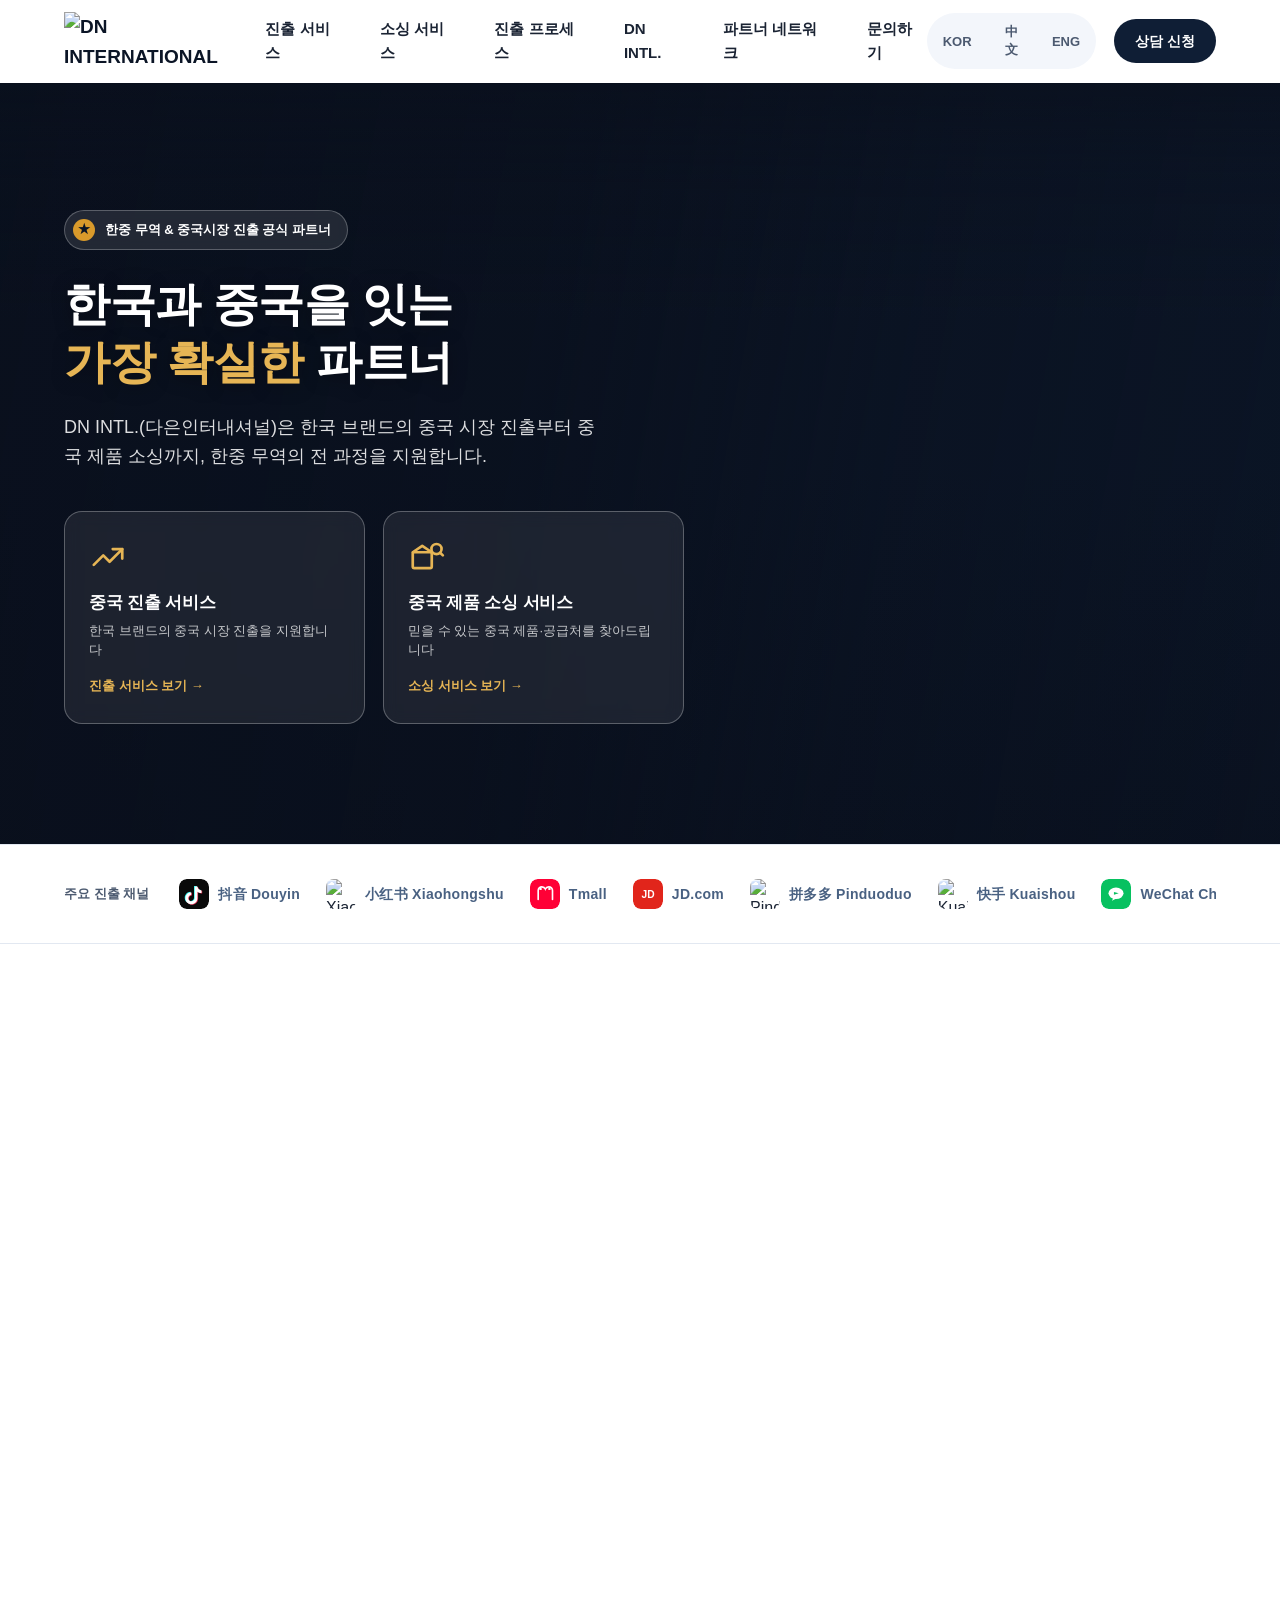
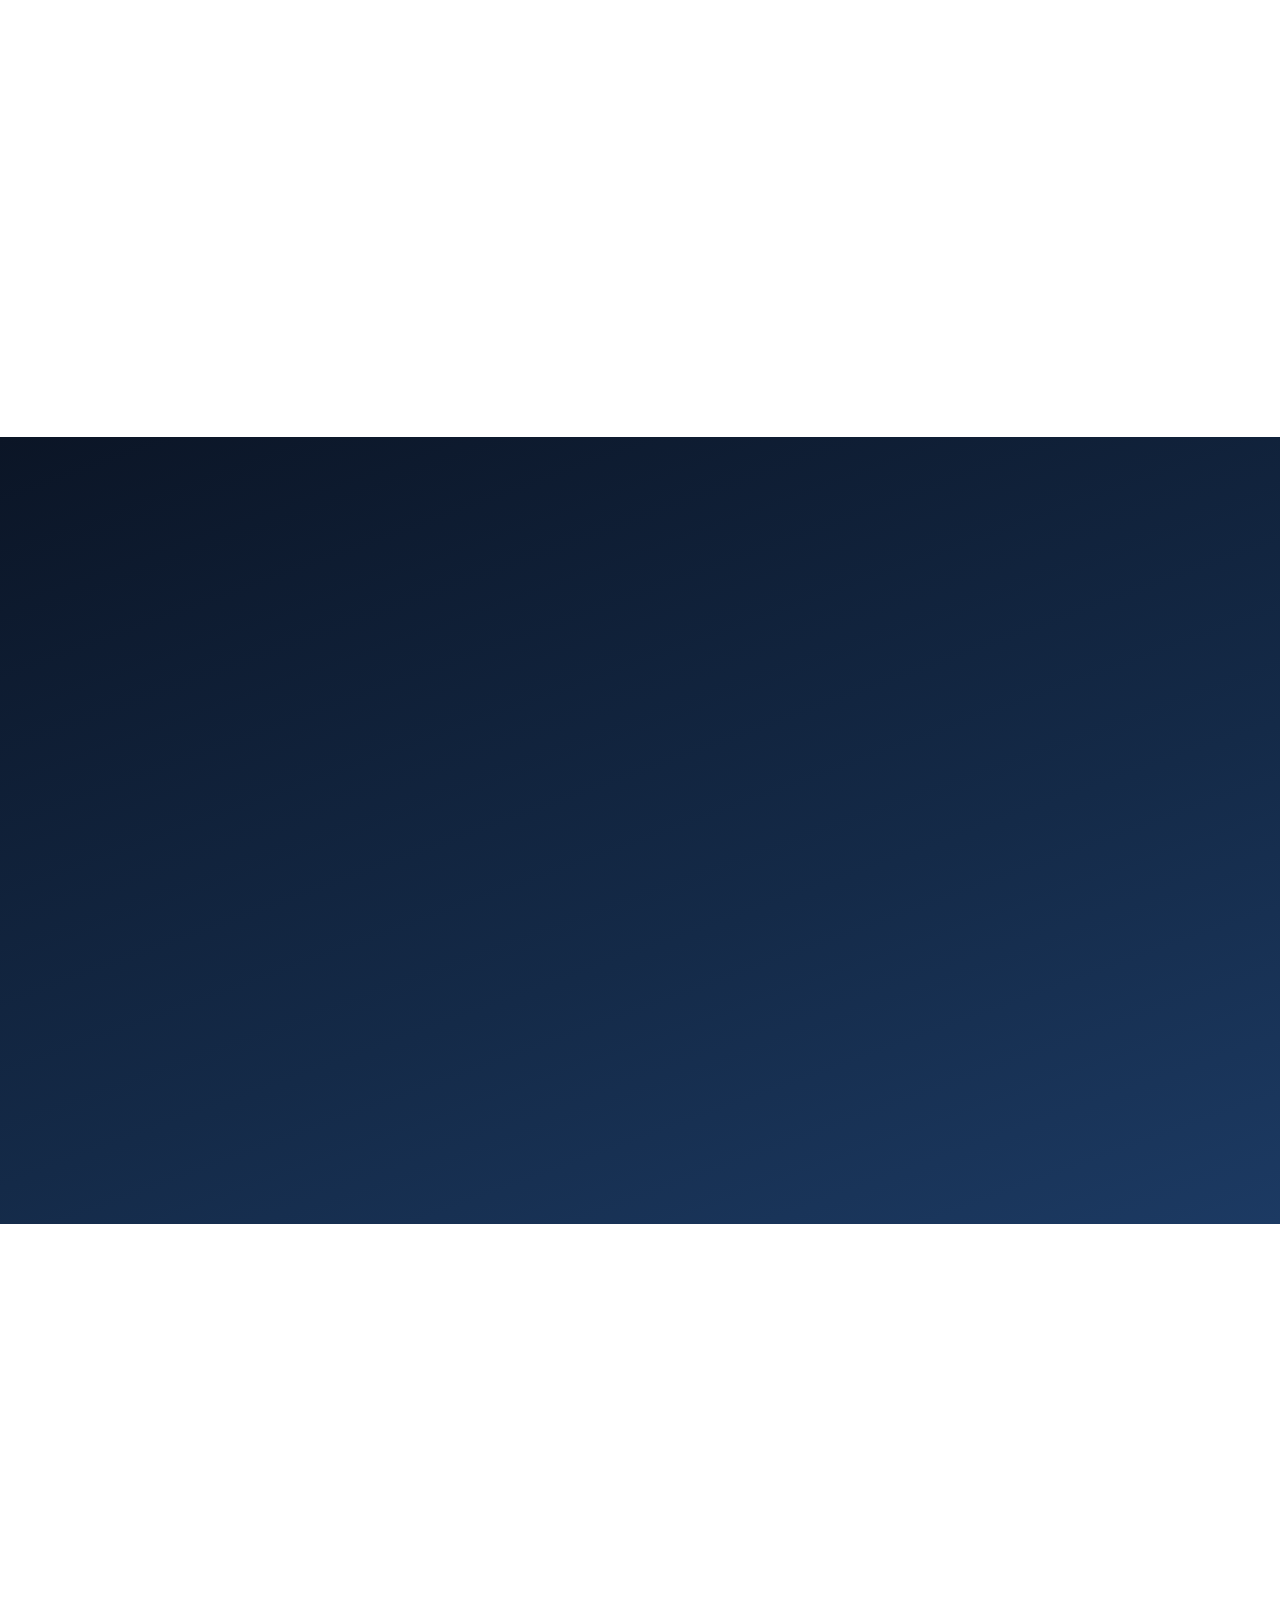
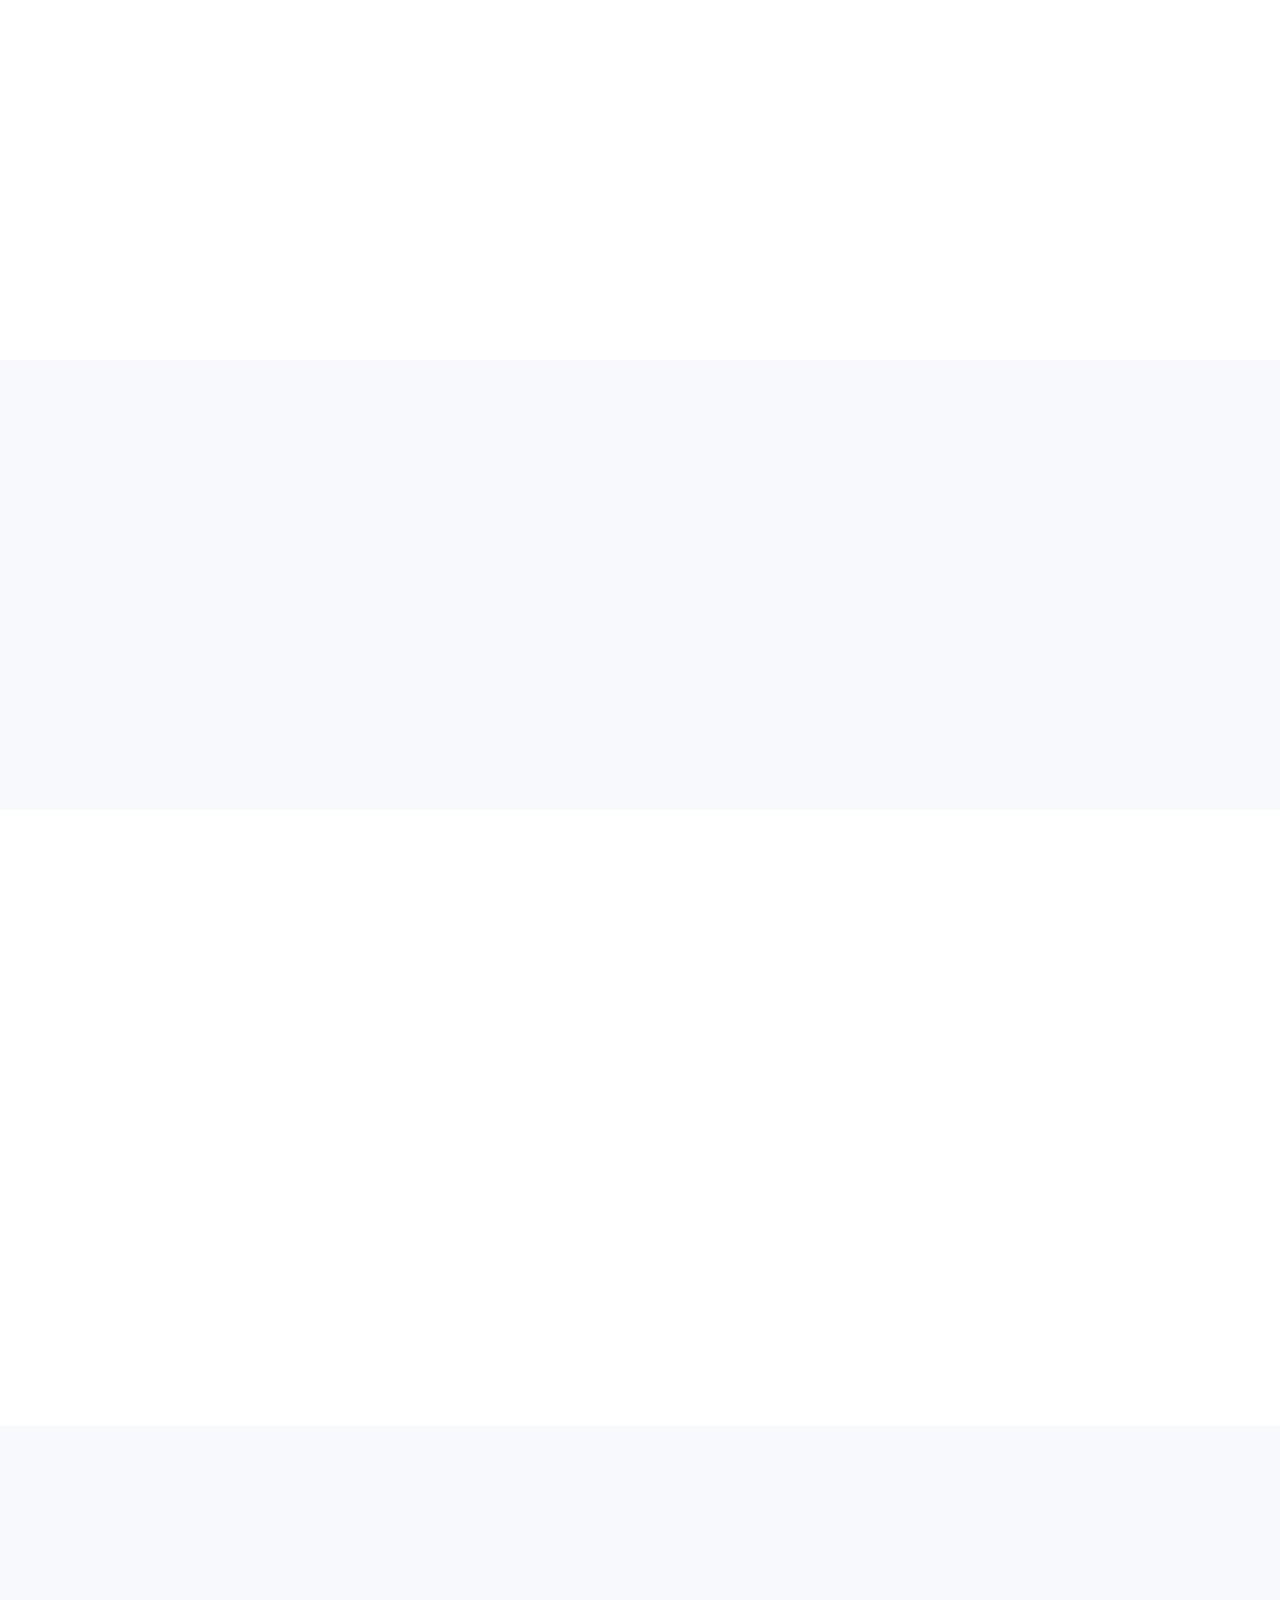
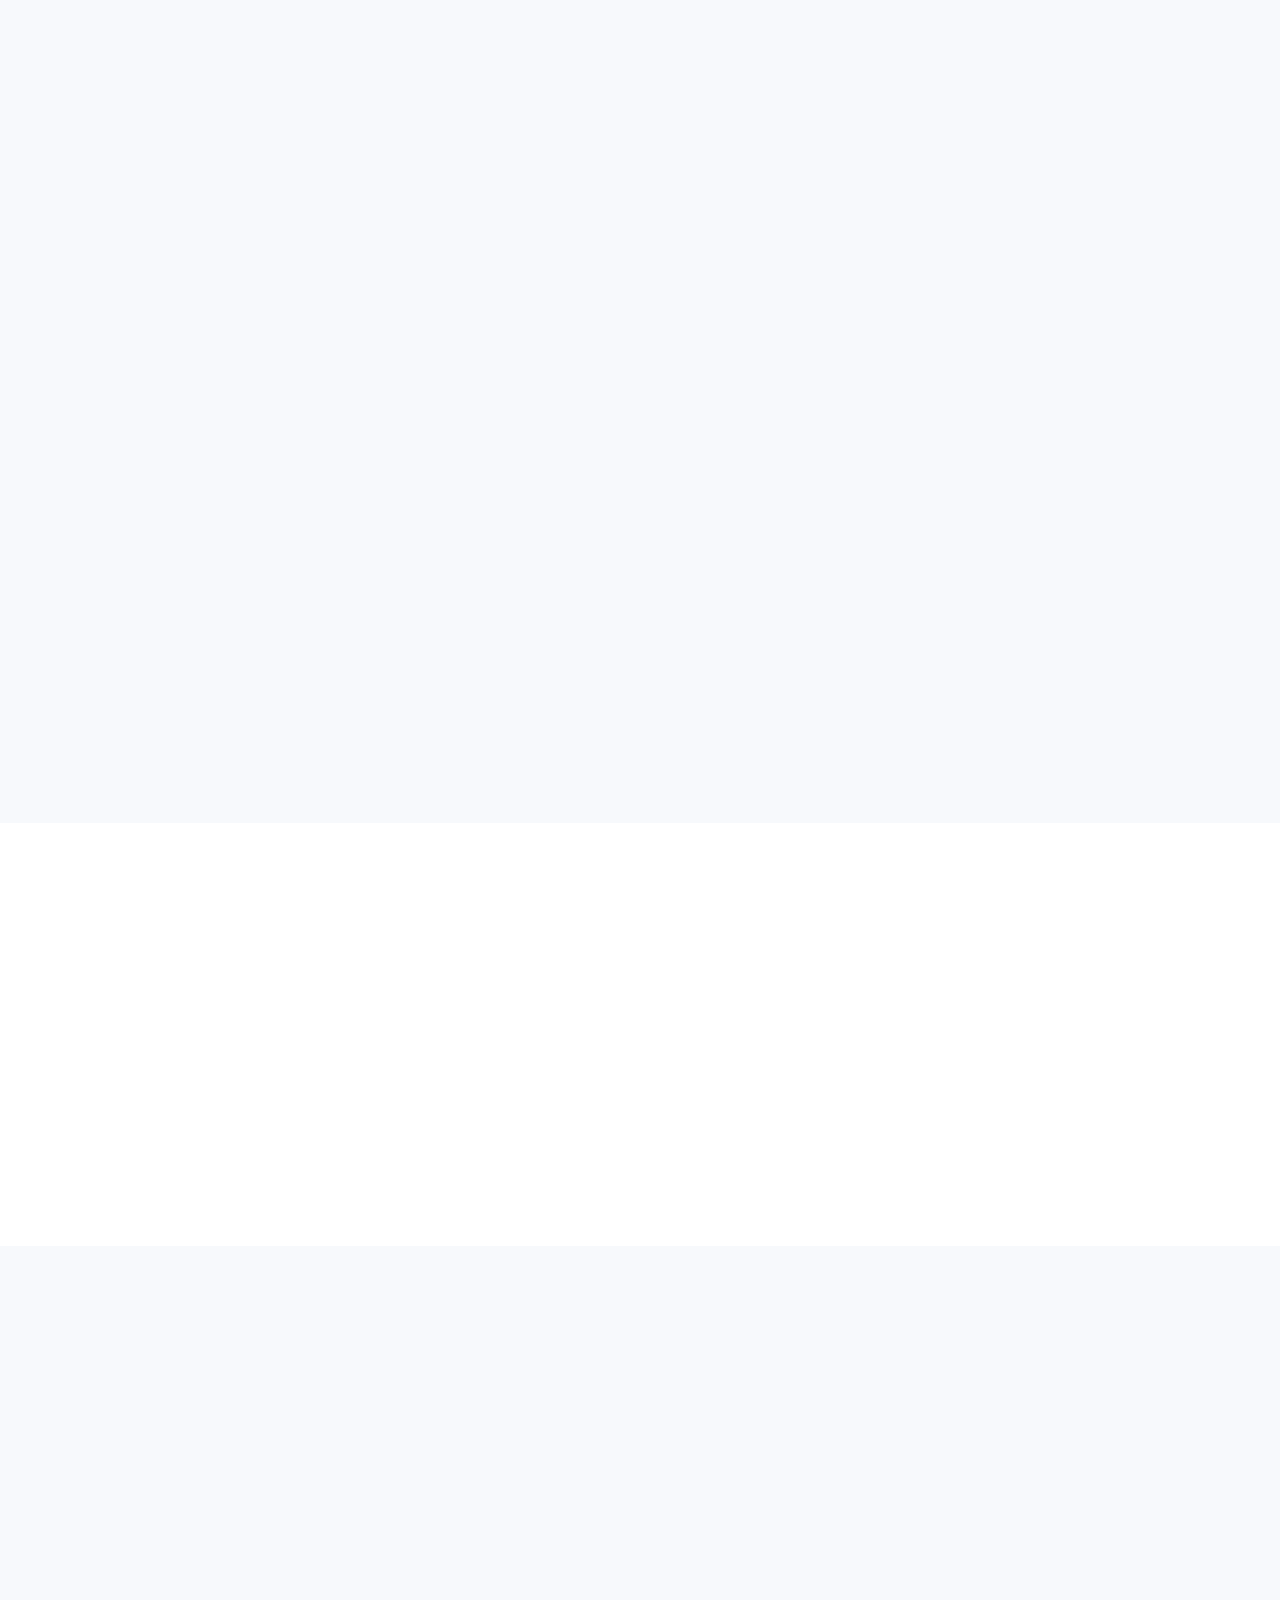
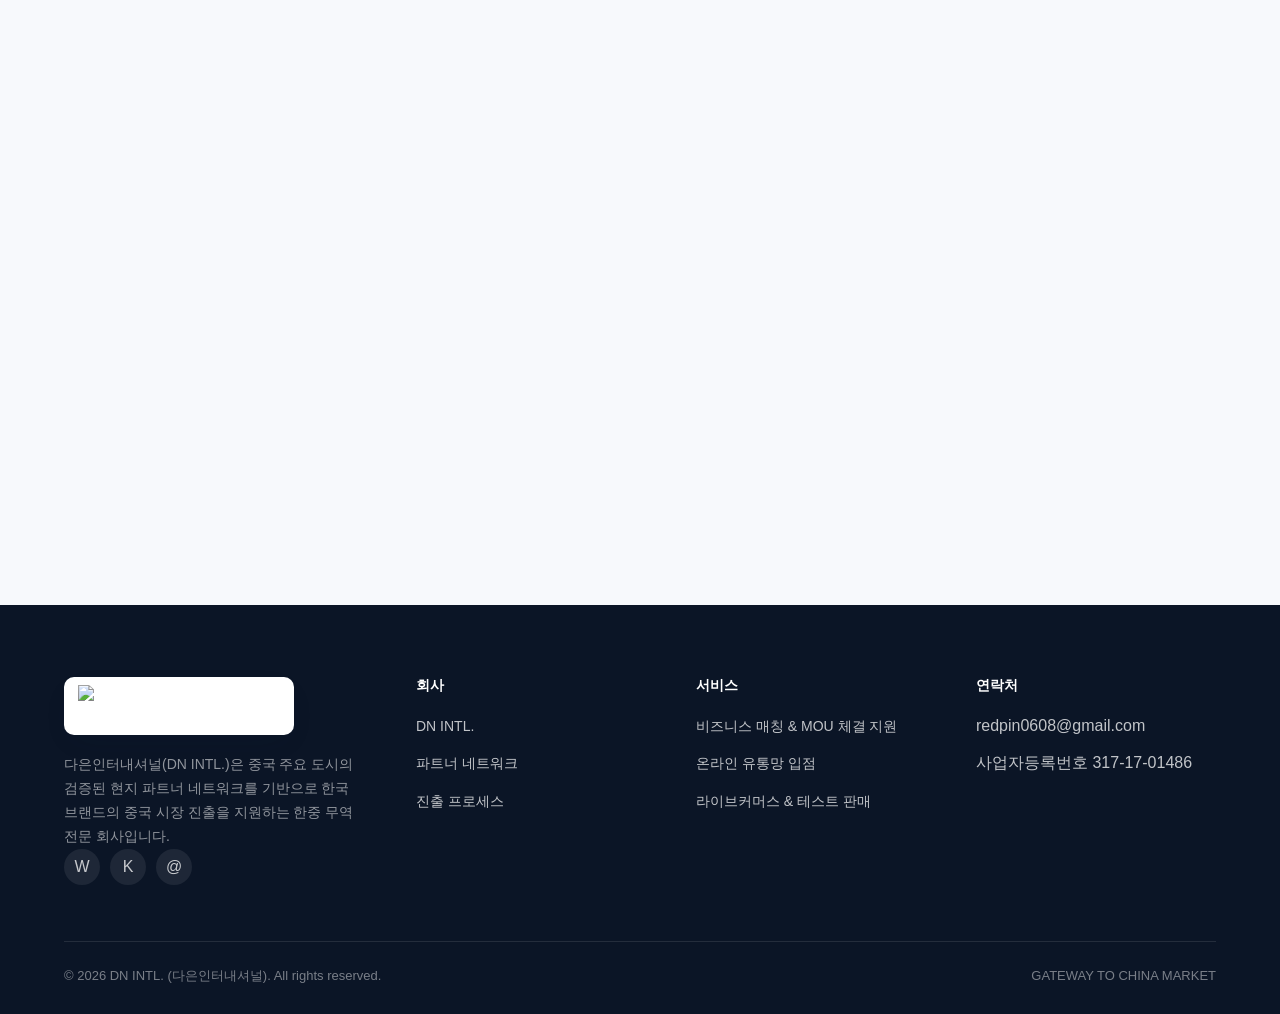
==== commit 088bb507: "Move sourcing section out from between entry services and its roadmap Relocate #sourcing to sit afte" ====
--- a/index.html
+++ b/index.html
@@ -204,55 +204,6 @@
     </div>
   </section>
 
-  <!-- Sourcing -->
-  <section class="section section--alt" id="sourcing">
-    <div class="container">
-      <div class="section-head center reveal">
-        <span class="eyebrow" data-i18n="sourcing.eyebrow">China Sourcing</span>
-        <h2 data-i18n="sourcing.title">믿을 수 있는 중국 제품 소싱을 위한 6가지 서비스</h2>
-        <p data-i18n="sourcing.lede">제품 발굴부터 품질검수, 통관·물류까지 — 안전한 중국 소싱을 처음부터 끝까지 지원합니다.</p>
-      </div>
-      <div class="services-grid">
-        <div class="service-card reveal">
-          <div class="icon"><svg viewBox="0 0 24 24" fill="none" stroke="currentColor" stroke-width="1.8" stroke-linecap="round" stroke-linejoin="round"><rect x="3" y="9" width="12" height="10" rx="1"/><path d="M3 9l6-4 6 4"/><circle cx="18" cy="7" r="3.2"/><path d="M20.3 9.3L22 11"/></svg></div>
-          <h3 data-i18n="sourcing.s1.title">제품·공급업체 발굴</h3>
-          <p data-i18n="sourcing.s1.desc">카테고리별 신뢰 가능한 제조사·도매업체를 매칭해 드립니다.</p>
-          <div class="tag-list"><span data-i18n="sourcing.s1.tag1">공급처 발굴</span><span data-i18n="sourcing.s1.tag2">카테고리 매칭</span></div>
-        </div>
-        <div class="service-card reveal">
-          <div class="icon"><svg viewBox="0 0 24 24" fill="none" stroke="currentColor" stroke-width="1.8" stroke-linecap="round" stroke-linejoin="round"><rect x="5" y="4" width="14" height="17" rx="2"/><path d="M9 4V3a1 1 0 011-1h4a1 1 0 011 1v1"/><path d="M8.5 12l2 2 4-4"/></svg></div>
-          <h3 data-i18n="sourcing.s2.title">공장 실사 &amp; 품질 검수(QC)</h3>
-          <p data-i18n="sourcing.s2.desc">생산 현장을 직접 확인하고 출고 전 품질을 검사합니다.</p>
-          <div class="tag-list"><span data-i18n="sourcing.s2.tag1">공장 실사</span><span data-i18n="sourcing.s2.tag2">품질 검수</span></div>
-        </div>
-        <div class="service-card reveal">
-          <div class="icon"><svg viewBox="0 0 24 24" fill="none" stroke="currentColor" stroke-width="1.8" stroke-linecap="round" stroke-linejoin="round"><path d="M3 8l9-5 9 5-9 5-9-5z"/><path d="M3 8v8l9 5 9-5V8"/><path d="M12 13v8"/></svg></div>
-          <h3 data-i18n="sourcing.s3.title">샘플 요청 &amp; 가격·MOQ 협상</h3>
-          <p data-i18n="sourcing.s3.desc">샘플을 확보하고 단가·최소주문수량(MOQ)을 협상합니다.</p>
-          <div class="tag-list"><span data-i18n="sourcing.s3.tag1">샘플 확보</span><span data-i18n="sourcing.s3.tag2">가격 협상</span></div>
-        </div>
-        <div class="service-card reveal">
-          <div class="icon"><svg viewBox="0 0 24 24" fill="none" stroke="currentColor" stroke-width="1.8" stroke-linecap="round" stroke-linejoin="round"><rect x="2" y="7" width="12" height="9" rx="1"/><path d="M14 10h4l4 3v3h-8z"/><circle cx="6.5" cy="18" r="1.6"/><circle cx="17" cy="18" r="1.6"/></svg></div>
-          <h3 data-i18n="sourcing.s4.title">수입 통관 &amp; 국제 물류</h3>
-          <p data-i18n="sourcing.s4.desc">관세·통관 서류 처리부터 해상·항공 운송까지 대행합니다.</p>
-          <div class="tag-list"><span data-i18n="sourcing.s4.tag1">통관 대행</span><span data-i18n="sourcing.s4.tag2">국제 물류</span></div>
-        </div>
-        <div class="service-card reveal">
-          <div class="icon"><svg viewBox="0 0 24 24" fill="none" stroke="currentColor" stroke-width="1.8" stroke-linecap="round" stroke-linejoin="round"><path d="M7 3h7l4 4v14H7z"/><path d="M14 3v4h4"/><rect x="9.5" y="13" width="6" height="5" rx="1"/><path d="M11 13v-1.5a1.5 1.5 0 013 0V13"/></svg></div>
-          <h3 data-i18n="sourcing.s5.title">계약·결제 대행</h3>
-          <p data-i18n="sourcing.s5.desc">공급계약서를 검토하고 안전한 대금 결제를 지원합니다.</p>
-          <div class="tag-list"><span data-i18n="sourcing.s5.tag1">계약 검토</span><span data-i18n="sourcing.s5.tag2">안전 결제</span></div>
-        </div>
-        <div class="service-card reveal">
-          <div class="icon"><svg viewBox="0 0 24 24" fill="none" stroke="currentColor" stroke-width="1.8" stroke-linecap="round" stroke-linejoin="round"><path d="M3 20V11l5 3V11l5 3V9l6 4v7z"/><path d="M3 20h18"/></svg></div>
-          <h3 data-i18n="sourcing.s6.title">OEM/ODM 생산 지원</h3>
-          <p data-i18n="sourcing.s6.desc">자체 브랜드 상품의 위탁생산(OEM/ODM)을 연결합니다.</p>
-          <div class="tag-list"><span data-i18n="sourcing.s6.tag1">OEM/ODM</span><span data-i18n="sourcing.s6.tag2">생산 연결</span></div>
-        </div>
-      </div>
-    </div>
-  </section>
-
   <!-- Process -->
   <section class="section section--navy" id="process">
     <div class="container">
@@ -401,6 +352,55 @@
             <div class="avatar"></div>
             <div><b data-i18n="partners.p3.name">한국 브랜드 소싱 네트워크</b><span data-i18n="partners.p3.role">DN INTL. · 국내 파트너십</span></div>
           </div>
+        </div>
+      </div>
+    </div>
+  </section>
+
+  <!-- Sourcing -->
+  <section class="section section--alt" id="sourcing">
+    <div class="container">
+      <div class="section-head center reveal">
+        <span class="eyebrow" data-i18n="sourcing.eyebrow">China Sourcing</span>
+        <h2 data-i18n="sourcing.title">믿을 수 있는 중국 제품 소싱을 위한 6가지 서비스</h2>
+        <p data-i18n="sourcing.lede">제품 발굴부터 품질검수, 통관·물류까지 — 안전한 중국 소싱을 처음부터 끝까지 지원합니다.</p>
+      </div>
+      <div class="services-grid">
+        <div class="service-card reveal">
+          <div class="icon"><svg viewBox="0 0 24 24" fill="none" stroke="currentColor" stroke-width="1.8" stroke-linecap="round" stroke-linejoin="round"><rect x="3" y="9" width="12" height="10" rx="1"/><path d="M3 9l6-4 6 4"/><circle cx="18" cy="7" r="3.2"/><path d="M20.3 9.3L22 11"/></svg></div>
+          <h3 data-i18n="sourcing.s1.title">제품·공급업체 발굴</h3>
+          <p data-i18n="sourcing.s1.desc">카테고리별 신뢰 가능한 제조사·도매업체를 매칭해 드립니다.</p>
+          <div class="tag-list"><span data-i18n="sourcing.s1.tag1">공급처 발굴</span><span data-i18n="sourcing.s1.tag2">카테고리 매칭</span></div>
+        </div>
+        <div class="service-card reveal">
+          <div class="icon"><svg viewBox="0 0 24 24" fill="none" stroke="currentColor" stroke-width="1.8" stroke-linecap="round" stroke-linejoin="round"><rect x="5" y="4" width="14" height="17" rx="2"/><path d="M9 4V3a1 1 0 011-1h4a1 1 0 011 1v1"/><path d="M8.5 12l2 2 4-4"/></svg></div>
+          <h3 data-i18n="sourcing.s2.title">공장 실사 &amp; 품질 검수(QC)</h3>
+          <p data-i18n="sourcing.s2.desc">생산 현장을 직접 확인하고 출고 전 품질을 검사합니다.</p>
+          <div class="tag-list"><span data-i18n="sourcing.s2.tag1">공장 실사</span><span data-i18n="sourcing.s2.tag2">품질 검수</span></div>
+        </div>
+        <div class="service-card reveal">
+          <div class="icon"><svg viewBox="0 0 24 24" fill="none" stroke="currentColor" stroke-width="1.8" stroke-linecap="round" stroke-linejoin="round"><path d="M3 8l9-5 9 5-9 5-9-5z"/><path d="M3 8v8l9 5 9-5V8"/><path d="M12 13v8"/></svg></div>
+          <h3 data-i18n="sourcing.s3.title">샘플 요청 &amp; 가격·MOQ 협상</h3>
+          <p data-i18n="sourcing.s3.desc">샘플을 확보하고 단가·최소주문수량(MOQ)을 협상합니다.</p>
+          <div class="tag-list"><span data-i18n="sourcing.s3.tag1">샘플 확보</span><span data-i18n="sourcing.s3.tag2">가격 협상</span></div>
+        </div>
+        <div class="service-card reveal">
+          <div class="icon"><svg viewBox="0 0 24 24" fill="none" stroke="currentColor" stroke-width="1.8" stroke-linecap="round" stroke-linejoin="round"><rect x="2" y="7" width="12" height="9" rx="1"/><path d="M14 10h4l4 3v3h-8z"/><circle cx="6.5" cy="18" r="1.6"/><circle cx="17" cy="18" r="1.6"/></svg></div>
+          <h3 data-i18n="sourcing.s4.title">수입 통관 &amp; 국제 물류</h3>
+          <p data-i18n="sourcing.s4.desc">관세·통관 서류 처리부터 해상·항공 운송까지 대행합니다.</p>
+          <div class="tag-list"><span data-i18n="sourcing.s4.tag1">통관 대행</span><span data-i18n="sourcing.s4.tag2">국제 물류</span></div>
+        </div>
+        <div class="service-card reveal">
+          <div class="icon"><svg viewBox="0 0 24 24" fill="none" stroke="currentColor" stroke-width="1.8" stroke-linecap="round" stroke-linejoin="round"><path d="M7 3h7l4 4v14H7z"/><path d="M14 3v4h4"/><rect x="9.5" y="13" width="6" height="5" rx="1"/><path d="M11 13v-1.5a1.5 1.5 0 013 0V13"/></svg></div>
+          <h3 data-i18n="sourcing.s5.title">계약·결제 대행</h3>
+          <p data-i18n="sourcing.s5.desc">공급계약서를 검토하고 안전한 대금 결제를 지원합니다.</p>
+          <div class="tag-list"><span data-i18n="sourcing.s5.tag1">계약 검토</span><span data-i18n="sourcing.s5.tag2">안전 결제</span></div>
+        </div>
+        <div class="service-card reveal">
+          <div class="icon"><svg viewBox="0 0 24 24" fill="none" stroke="currentColor" stroke-width="1.8" stroke-linecap="round" stroke-linejoin="round"><path d="M3 20V11l5 3V11l5 3V9l6 4v7z"/><path d="M3 20h18"/></svg></div>
+          <h3 data-i18n="sourcing.s6.title">OEM/ODM 생산 지원</h3>
+          <p data-i18n="sourcing.s6.desc">자체 브랜드 상품의 위탁생산(OEM/ODM)을 연결합니다.</p>
+          <div class="tag-list"><span data-i18n="sourcing.s6.tag1">OEM/ODM</span><span data-i18n="sourcing.s6.tag2">생산 연결</span></div>
         </div>
       </div>
     </div>
